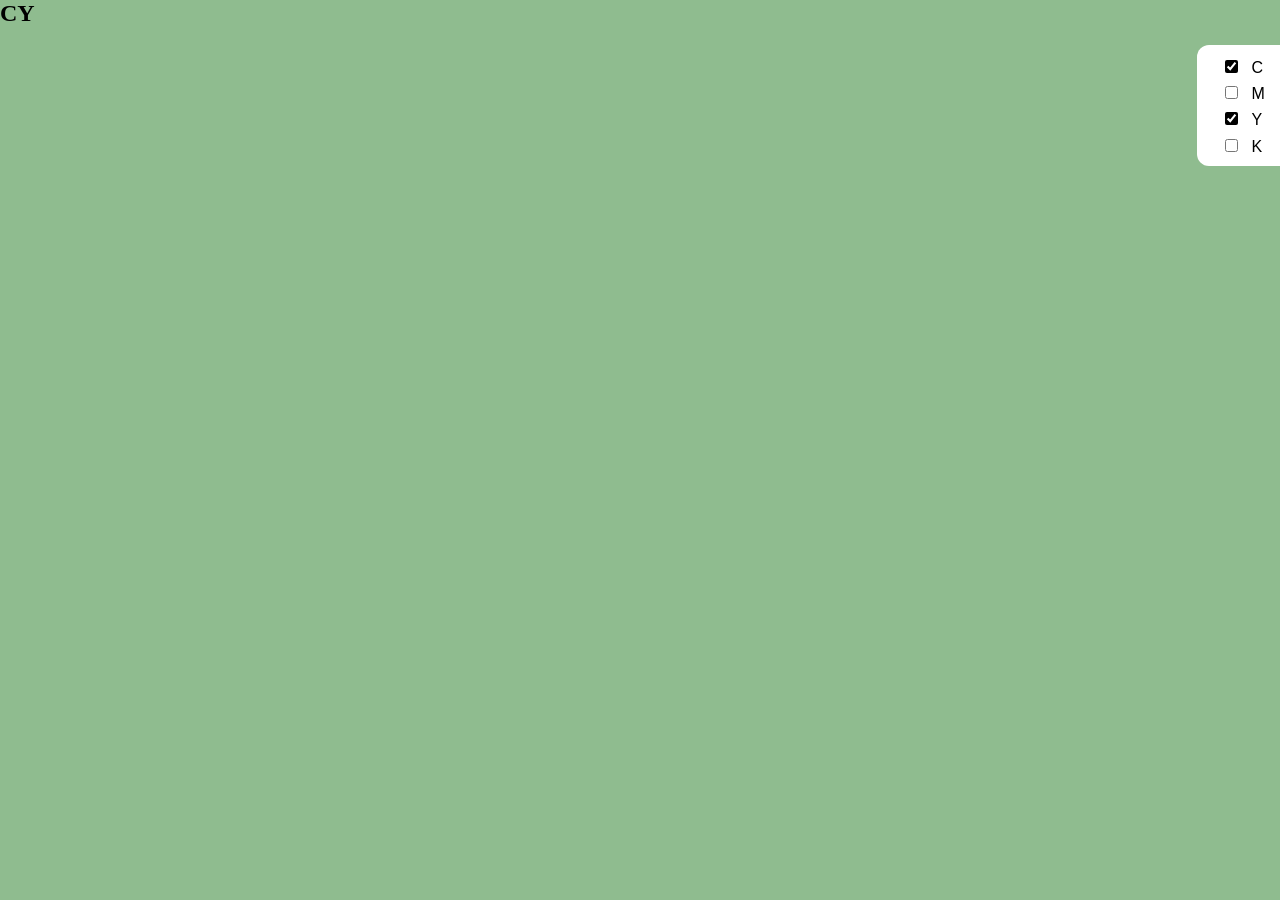
==== index.html @ a372facb "updatie" ====
<!DOCTYPE html>
<html lang="en">
	
<head>
	<meta charset="UTF-8">
	<meta name="author" content="MilaMassaro">
	<meta name="viewport" content="width=device-width, initial-scale=1">
	
  <link rel="icon" type="image/svg+xml" href="">
	
	<link href="./styles/style.css" rel="stylesheet">
  <script defer src="./scripts/script.js"></script>

  <title>Meesterschap Blog</title>
</head>

<body>

<main>
    <form>
        <div>
          <label><input type="checkbox" value="weeklynerds" name="section-c" checked>C</label>
        </div>
        
        <div>
          <label><input type="checkbox" value="work" name="section-m">M</label>
        </div>

        <div>
          <label><input type="checkbox" value="goals" name="section-y" checked>Y</label>
        </div>
        
        <div>
          <label><input type="checkbox" value="reflection" name="section-k">K</label>
        </div>
    </form>

    <!-- INTRO -->
    <section class="section-intro">
        <h1>Meesterschapsblog</h1>
        <p>Een gelaagd leerproces</p>
    </section>


    <!-- ONE SELECTED -->
    <section class="section-weeklynerds-c">
        <h2>Weekly Nerds</h2>
    </section>

    <section class="section-ownwork-m">
        <h2>Own Work</h2>
    </section>

    <section class="section-learninggoals-y">
        <h2>Learning Goals</h2>
    </section>

    <section class="section-reflection-k">
        <h2>Reflection</h2>
    </section>
    

    <!-- MORE SECTIONS TOGETHER -->
    <section class="section-cm">
        <h2>CM</h2>
    </section>

    <section class="section-cy">
        <h2>CY</h2>
    </section>

    <section class="section-ck">
        <h2>CK</h2>
    </section>

    <section class="section-my">
        <h2>MY</h2>
    </section>

    <section class="section-mk">
        <h2>MK</h2>
    </section>

    <section class="section-yk">
        <h2>YK</h2>
    </section>
</main>

</body>
---- styles/style.css ----
:root {
    --color-background: white;
    --color-text-one: black;
}

body {
    margin: 0;
}

h2 {
    margin: 0;
}


form {
    font-family: Arial, Helvetica, sans-serif;
    position: fixed;
    z-index: 2;
    background-color: var(--color-background);
    color: var(--color-text-one);
    padding: .5em .2em;
    right: 0;
    top: 5%;
    display: flex;
    flex-direction: column;

    border-radius: .75em 0 0 .75em;

    & label {
        padding: .75em;
    }

    /* !! ChatGPT gevraagd hoe ik de kleur van de radiobutton aan kon passen */
    & input[type="checkbox"] {
        accent-color: var(--color-text-one);
        margin: .5em 1em;
    }
}


.is-disabled {
    opacity: 0.4;
    cursor: not-allowed;
}

.is-disabled input {
    pointer-events: none;
}





.section-weeklynerds-c,
.section-ownwork-m,
.section-learninggoals-y,
.section-reflection-k,
.section-cm,
.section-cy,
.section-ck,
.section-my,
.section-mk,
.section-yk {
    display: none;
}

/* MARK: CHECKBOXES VALUES
/* -------- SELECT SECTION --------  */
html:has([value="weeklynerds"]:checked) {
    --weeklynerds: true;
}

html:has([value="work"]:checked) {
    --work: true;
}

html:has([value="goals"]:checked) {
    --goals: true;
}

html:has([value="reflection"]:checked) {
    --reflection: true;
}

/* -------- SELECT 2 SECTIONS --------  */
/* CM */
html:has([value="weeklynerds"]:checked):has([value="work"]:checked) {
    --weeklynerds-work: true;
}

/* CY */
html:has([value="weeklynerds"]:checked):has([value="goals"]:checked) {
    --weeklynerds-goals: true;
}

/* CK */
html:has([value="weeklynerds"]:checked):has([value="reflection"]:checked) {
    --weeklynerds-reflection: true;
}

/* MY */
html:has([value="work"]:checked):has([value="goals"]:checked) {
    --work-goals: true;
}

/* MK */
html:has([value="work"]:checked):has([value="reflection"]:checked) {
    --work-reflection: true;
}

/* YK */
html:has([value="goals"]:checked):has([value="reflection"]:checked) {
    --goals-reflection: true;
}




/* MARK: CONTAINER QUERIES
/* -------- WEEKLY NERDS --------  */
@container style(--weeklynerds:true) {
    .section-intro {
        display: none;
    }

    .section-weeklynerds-c {
        display: block;

        height: 100svh;
        background-color: cornflowerblue;
    }
}

/* -------- OWN WORK --------  */
@container style(--work:true) {
    .section-intro {
        display: none;
    }

    .section-ownwork-m {
        display: block;

        height: 100svh;
        background-color: hotpink;
    }
}

/* -------- LEARNING GOALS --------  */
@container style(--goals:true) {
    .section-intro {
        display: none;
    }

    .section-learninggoals-y {
        display: block;

        height: 100svh;
        background-color: yellow;
    }
}

/* -------- REFLECTION --------  */
@container style(--reflection:true) {
    .section-intro {
        display: none;
    }

    .section-reflection-k {
        display: block;

        height: 100svh;
        background-color: gray;
    }
}

/* -------- CYAN AND MAGENTA --------  */
@container style(--weeklynerds-work:true) {
    .section-intro {
        display: none;
    }

    .section-cm {
        display: block;

        height: 100svh;
        background-color: violet;
    }

    .section-weeklynerds-c,
    .section-ownwork-m {
        display: none;
    }
}

/* -------- CYAN AND YELLOW --------  */
@container style(--weeklynerds-goals:true) {
    .section-intro {
        display: none;
    }

    .section-cy {
        display: block;

        height: 100svh;
        background-color: darkseagreen;
    }

    .section-weeklynerds-c,
    .section-learninggoals-y {
        display: none;
    }
}

/* -------- CYAN AND BLACK --------  */
@container style(--weeklynerds-reflection:true) {
    .section-intro {
        display: none;
    }

    .section-cy {
        display: block;

        height: 100svh;
        background-color: blue;
    }

    .section-weeklynerds-c,
    .section-reflection-k {
        display: none;
    }
}

/* -------- MAGENTA AND YELLOW --------  */
@container style(--work-goals:true) {
    .section-intro {
        display: none;
    }

    .section-cy {
        display: block;

        height: 100svh;
        background-color: orange;
    }

    .section-ownwork-m,
    .section-learninggoals-y {
        display: none;
    }
}

/* -------- MAGENTA AND BLACK --------  */
@container style(--work-reflection:true) {
    .section-intro {
        display: none;
    }

    .section-cy {
        display: block;

        height: 100svh;
        background-color: darkmagenta;
    }

    .section-ownwork-m,
    .section-reflection-k {
        display: none;
    }
}

/* -------- YELLOW AND BLACK --------  */
@container style(--goals-reflection:true) {
    .section-intro {
        display: none;
    }

    .section-cy {
        display: block;

        height: 100svh;
        background-color: gold;
    }

    .section-learninggoals-y,
    .section-reflection-k {
        display: none;
    }
}
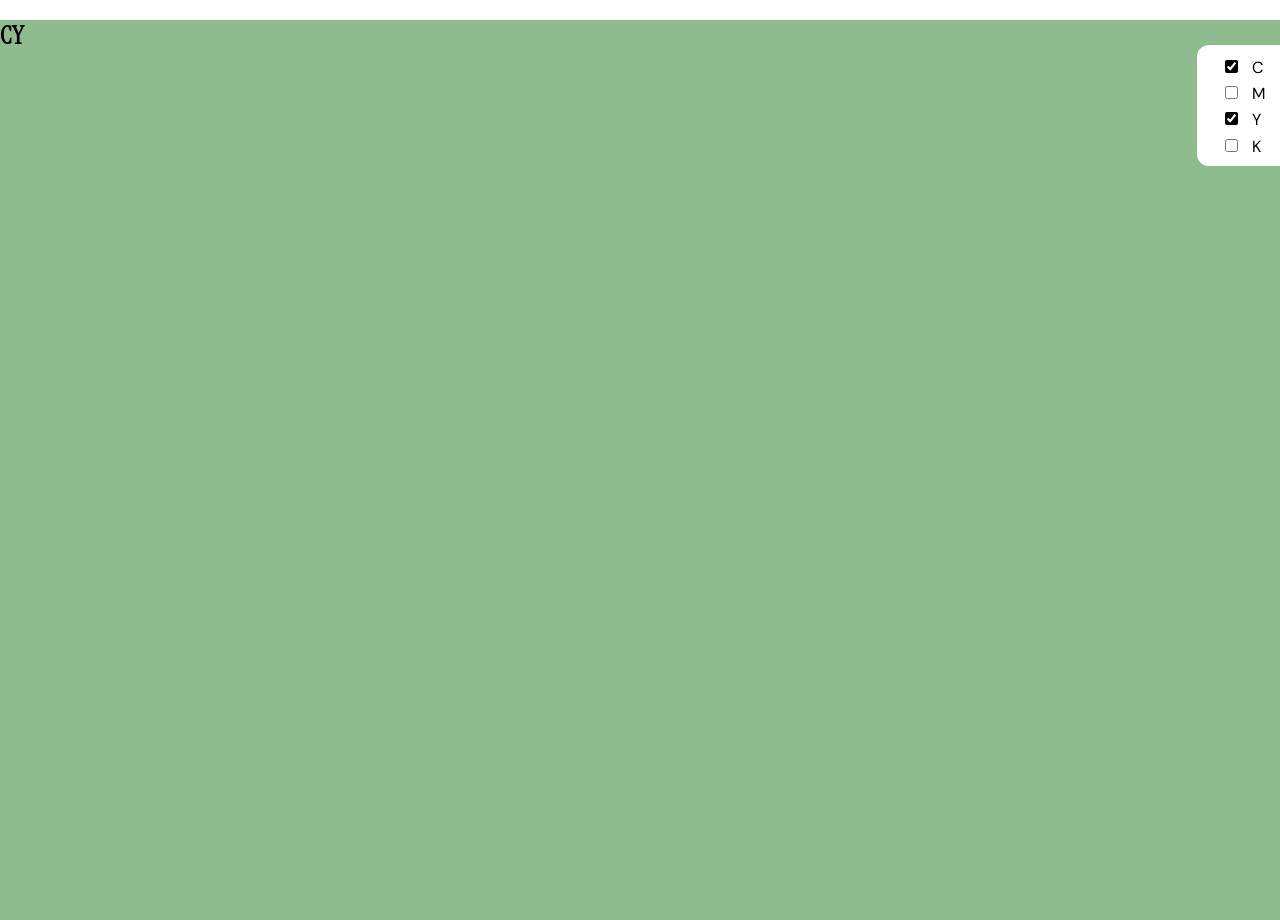
==== commit aea6ae8b: "update: weekly nerds en learning goals" ====
--- a/index.html
+++ b/index.html
@@ -1,89 +1,940 @@
 <!DOCTYPE html>
 <html lang="en">
-	
+
 <head>
-	<meta charset="UTF-8">
-	<meta name="author" content="MilaMassaro">
-	<meta name="viewport" content="width=device-width, initial-scale=1">
-	
-  <link rel="icon" type="image/svg+xml" href="">
-	
-	<link href="./styles/style.css" rel="stylesheet">
-  <script defer src="./scripts/script.js"></script>
-
-  <title>Meesterschap Blog</title>
+    <meta charset="UTF-8">
+    <meta name="author" content="MilaMassaro">
+    <meta name="viewport" content="width=device-width, initial-scale=1">
+
+    <link rel="icon" type="image/svg+xml" href="">
+
+    <link href="./styles/style.css" rel="stylesheet">
+    <link href="./styles/learninggoals.css" rel="stylesheet">
+    <link href="./styles/weeklynerds.css" rel="stylesheet">
+
+    <script defer src="./scripts/script.js"></script>
+    <script defer src="./scripts/learninggoals.js"></script>
+    <script defer src="./scripts/weeklynerds.js"></script>
+
+    <title>Meesterschap Blog</title>
 </head>
 
 <body>
 
-<main>
-    <form>
-        <div>
-          <label><input type="checkbox" value="weeklynerds" name="section-c" checked>C</label>
-        </div>
-        
-        <div>
-          <label><input type="checkbox" value="work" name="section-m">M</label>
-        </div>
-
-        <div>
-          <label><input type="checkbox" value="goals" name="section-y" checked>Y</label>
-        </div>
-        
-        <div>
-          <label><input type="checkbox" value="reflection" name="section-k">K</label>
-        </div>
-    </form>
-
-    <!-- INTRO -->
-    <section class="section-intro">
-        <h1>Meesterschapsblog</h1>
-        <p>Een gelaagd leerproces</p>
-    </section>
-
-
-    <!-- ONE SELECTED -->
-    <section class="section-weeklynerds-c">
-        <h2>Weekly Nerds</h2>
-    </section>
-
-    <section class="section-ownwork-m">
-        <h2>Own Work</h2>
-    </section>
-
-    <section class="section-learninggoals-y">
-        <h2>Learning Goals</h2>
-    </section>
-
-    <section class="section-reflection-k">
-        <h2>Reflection</h2>
-    </section>
-    
-
-    <!-- MORE SECTIONS TOGETHER -->
-    <section class="section-cm">
-        <h2>CM</h2>
-    </section>
-
-    <section class="section-cy">
-        <h2>CY</h2>
-    </section>
-
-    <section class="section-ck">
-        <h2>CK</h2>
-    </section>
-
-    <section class="section-my">
-        <h2>MY</h2>
-    </section>
-
-    <section class="section-mk">
-        <h2>MK</h2>
-    </section>
-
-    <section class="section-yk">
-        <h2>YK</h2>
-    </section>
-</main>
+    <main>
+        <!-- CHECKBOXE -> container styles -->
+        <form>
+            <div>
+                <label><input type="checkbox" value="weeklynerds" name="section-c" checked>C</label>
+            </div>
+
+            <div>
+                <label><input type="checkbox" value="work" name="section-m">M</label>
+            </div>
+
+            <div>
+                <label><input type="checkbox" value="goals" name="section-y" checked>Y</label>
+            </div>
+
+            <div>
+                <label><input type="checkbox" value="reflection" name="section-k">K</label>
+            </div>
+        </form>
+
+        <!-- INTRO -->
+        <!-- None selected -->
+        <section class="section-intro">
+            <h1>Meesterschapsblog</h1>
+            <p>Een gelaagd leerproces</p>
+        </section>
+
+
+        <!-- ONE SELECTED -->
+        <!-- Weekly nerds -->
+        <section class="section-weeklynerds-c">
+            <section class="speaker">
+                <div class="speaker-name">
+                    <div class="speaker-sticky">
+                        <h2>Kilian Valkhof</h2>
+                        <p>Frontend developer en interactie designer</p>
+                        <p>Stop using JS for that: moving features from JS to CSS and HTML</p>
+                    </div>
+                </div>
+
+                <div class="speaker-content">
+                    <p>
+                        Als je iets gaat bouwen moet je kijken hoe je het kan doen met de minst krachtige tool:
+                        <strong>HTML &gt; CSS &gt; JAVASCRIPT</strong>
+                    </p>
+
+                    <ul>
+                        <li>Javascript is imperatief: heel breekbaar. Je zegt precies wat de browser moet doen.</li>
+                        <li>HTML en CSS zijn declaratief: je geeft aan wat het eindresultaat moet zijn en de browser
+                            vult het in.</li>
+                        <li>Je moet dus meer moeite stoppen in Javascript en het kost de browser ook veel meer moeite.
+                        </li>
+                        <li>Maak het zo simpel mogelijk!</li>
+                    </ul>
+
+                    <p><strong>Afspraak:</strong> alles wat je maakt op het web moet blijven werken.</p>
+
+                    <p>Maar inmiddels zijn er veel toegankelijkere en betere manieren.</p>
+
+                    <div class="code-block">
+                        &lt;label&gt;
+                        &lt;input type="checkbox" /&gt; My awesome feature
+                        &lt;/label&gt;
+                    </div>
+
+                    <ul>
+                        <li>Ook als je op de tekst klikt doet de checkbox het</li>
+                        <li>input { appearance: none; }</li>
+                        <li>Je zorgt ervoor dat de browser het niet vormgeeft, maar dat je dit zelf kan doen.</li>
+                        <li>Wordt soort div qua rendering</li>
+                        <li>display: none; haalt het element weg. appearance: none; geeft aan
+                            dat hij niet ingevuld/vervangen wordt.</li>
+                        <li>Input achtergrond</li>
+                        <li>::before bolletje</li>
+                        <li>input::before { content: ' '; }</li>
+                        <li>Pseudo-element wordt alleen maar getoond als er tekstuele inhoud is.</li>
+                        <li>:checked { background-color: green; }</li>
+                        <li>:checked::before { transform: translateX(1rem); }</li>
+                    </ul>
+
+                    <h2>Focus styling</h2>
+
+                    <ul>
+                        <li>Aangeven met welk element je interactie hebt als je je toetsenbord gebruikt.</li>
+
+                        <li>input:focus { outline-color: transparent; }</li>
+
+                        <li>Maar je moet dan wel iets terugplaatsen!</li>
+
+                        <li>input:focus-visible { outline: 2px solid dodgerblue; }</li>
+                    </ul>
+
+                    <h2>Safari</h2>
+
+                    <ul>
+                        <li>&lt;input type="checkbox" switch&gt;</li>
+                        <li>Maar nog niet op alle browsers</li>
+                    </ul>
+
+                    <h2>In-page transitions</h2>
+
+                    <div class="code-block">
+                        html {
+                        scroll-behavior: smooth;
+                        }
+                    </div>
+
+                    <ul>
+                        <li>Browser neemt al het werk uit je handen</li>
+                        <li>Browser kan rekening houden met hoe krachtig het apparaat is</li>
+                    </ul>
+
+                    <div class="code-block">
+                        window.scrollTo({ behavior: "smooth" });
+                    </div>
+
+                    <div class="code-block">
+                        @media (prefers-reduced-motion: no-preference) {
+                        html {
+                        scroll-behavior: smooth;
+                        }
+                        }
+                    </div>
+
+                    <ul>
+                        <li>Scroll margins bij fixed headers</li>
+                    </ul>
+
+                    <div class="code-block">
+                        #my-target {
+                        scroll-margin-top: 100px;
+                        }
+
+                        #my-target:target {
+                        outline: 10px solid deeppink;
+                        transition: 1s ease-in-out outline;
+                        }
+                    </div>
+
+                    <h2>Accordions and modals</h2>
+
+                    <div class="code-block">
+                        &lt;details open&gt;
+                        &lt;summary&gt;Title&lt;/summary&gt;
+                        &lt;p&gt;Tekst&lt;/p&gt;
+                        &lt;/details&gt;
+                    </div>
+
+                    <ul>
+                        <li>open attribute wordt live beheerd door de browser</li>
+                    </ul>
+
+                    <div class="code-block">
+                        summary::marker {
+                        font-size: 1.5em;
+                        content: '🥰';
+                        }
+
+                        [open] summary::marker {
+                        content: '🌶️';
+                        }
+                    </div>
+
+                    <div class="code-block">
+                        summary:hover {
+                        cursor: pointer;
+                        background: deeppink;
+                        }
+                    </div>
+
+                    <div class="code-block">
+                        &lt;dialog&gt;
+                        &lt;form method="dialog"&gt;
+                        &lt;h1&gt;Title&lt;/h1&gt;
+                        &lt;button&gt;sluit&lt;/button&gt;
+                        &lt;/form&gt;
+                        &lt;/dialog&gt;
+                    </div>
+
+                    <ul>
+                        <li>dialog wordt getoond via JavaScript of showModal()</li>
+                        <li>Wordt op de top layer getoond</li>
+                    </ul>
+
+                    <div class="code-block">
+                        dialog {
+                        @starting-style {
+                        transform: scale(0.8);
+                        }
+                        }
+                    </div>
+
+                    <h2>Form controls</h2>
+
+                    <div class="code-block">
+                        input,
+                        textarea {
+                        field-sizing: content;
+                        }
+                    </div>
+
+                    <ul>
+                        <li>Field is precies even groot als de content</li>
+                    </ul>
+
+                    <div class="code-block">
+                        &lt;select&gt;
+                        &lt;option&gt;Option 1&lt;/option&gt;
+                        &lt;option&gt;Option 2&lt;/option&gt;
+                        &lt;option&gt;Option 3&lt;/option&gt;
+                        &lt;/select&gt;
+                    </div>
+
+                    <div class="code-block">
+                        select,
+                        ::picker(select) {
+                        appearance: base-select;
+                        }
+                    </div>
+
+                    <ul>
+                        <li>Customizable select (Chrome)</li>
+                        <li>Picker = dropdown element</li>
+                    </ul>
+
+                    <div class="code-block">
+                        &lt;select&gt;
+                        &lt;button&gt;
+                        You chose:
+                        &lt;selectedcontent&gt;Fire&lt;/selectedcontent&gt;
+                        &lt;/button&gt;
+                        &lt;/select&gt;
+                    </div>
+
+                    <div class="code-block">
+                        :open::picker(select) {
+                        /* styles */
+                        }
+
+                        select option {
+                        /* styles */
+                        }
+                    </div>
+            </section>
+
+            <section class="speaker">
+                <div class="speaker-name">
+                    <div class="speaker-sticky">
+                        <h2>Peter-Paul Koch</h2>
+                        <p>Web developer, browser researcher and conference organisator</p>
+                        <p>De geschiedenis van browsers</p>
+                    </div>
+                </div>
+
+                <div class="speaker-content">
+                    <p>
+                        JavaScript is officieel geen onderdeel van de browser.
+                    </p>
+
+                    <ul>
+                        <li>De meeste browsers gebruiken de JavaScript engine van Google.</li>
+                        <li>Dus een andere engine dan de browser zelf.</li>
+                        <li>Dit is om JavaScript als programmeertaal te verbeteren.</li>
+                    </ul>
+
+                    <h2>DOM en AOM</h2>
+
+                    <p>
+                        De DOM verandert mee met wat je aanpast met JavaScript.
+                    </p>
+
+                    <p>
+                        AOM is bedoeld voor assistive technologies zoals screenreaders.
+                    </p>
+
+                    <ul>
+                        <li>Zelfde als DOM plus extra informatie</li>
+                        <li>Bijvoorbeeld aria-labels</li>
+                    </ul>
+
+                    <h2>Parsers</h2>
+
+                    <p>
+                        Een parser is een stukje programma dat een string neemt en deze interpreteert.
+                    </p>
+
+                    <ul>
+                        <li>Voor HTML, CSS en JS</li>
+                        <li>CSS wordt verwerkt via een CSS parser en daarna doorgegeven aan de style engine</li>
+                    </ul>
+
+                    <h2>Layout veranderingen</h2>
+
+                    <p>
+                        Kijk uit met veranderingen van de layout!
+                    </p>
+
+                    <ul>
+                        <li>Media queries zijn oké</li>
+                        <li>Verder liefst zoveel mogelijk vermijden</li>
+                        <li>Browser kan het wel, maar het is zwaar</li>
+                    </ul>
+
+                    <h2>Rendering engine</h2>
+
+                    <p>
+                        De rendering engine is in feite alles behalve de JS engine en de interface.
+                    </p>
+
+                    <ul>
+                        <li>Interface = waar dingen zich bevinden in de browser</li>
+                        <li>JavaScript vraagt de DOM of iets bestaat en past het daarna aan</li>
+                        <li>Grootste rendering engine: Blink (Chromium)</li>
+                        <li>Wordt gebruikt door Chrome, Edge, Opera, Vivaldi</li>
+                        <li>Ze interpreteren HTML, CSS en DOM op dezelfde manier</li>
+                    </ul>
+
+                    <p>
+                        (JS) Core maakt JavaScript een programmeertaal.
+                    </p>
+
+                    <h2>Render blocking</h2>
+
+                    <p>
+                        Render blocking betekent dat de browser wacht met het verder verwerken van HTML totdat andere
+                        zaken klaar zijn.
+                    </p>
+
+                    <ul>
+                        <li>HTML wordt eerst geparsed en geïnterpreteerd</li>
+                        <li>Grote JavaScript pas later uitvoeren</li>
+                        <li>Async en defer:</li>
+                        <ul>
+                            <li>Async: voert JS uit wanneer het klaar is, volgorde niet gegarandeerd</li>
+                            <li>Defer: eerst HTML verwerken, daarna JS</li>
+                        </ul>
+                        <li>Defer scripts vaak onderaan de HTML zetten</li>
+                        <li>Gebruik: script defer src of script async src</li>
+                        <li>CSS eerst, daarna HTML, daarna JavaScript</li>
+                    </ul>
+
+                    <h2>Backward compatibility</h2>
+
+                    <p>
+                        Alles wat een browser ooit heeft ondersteund moet hij voor altijd blijven ondersteunen.
+                    </p>
+
+                    <ul>
+                        <li>form.elements wordt nog steeds ondersteund</li>
+                        <li>frameset is vervangen door iframe</li>
+                    </ul>
+
+                    <h2>Geschiedenis van browsers</h2>
+
+                    <ul>
+                        <li>Allereerste webbrowser: WWW Browser</li>
+                        <li>Netscape (1994): eerste echte browser → Firefox (2004)</li>
+                        <li>Internet Explorer (1995): eerste gratis browser</li>
+                        <li>IE 5 Mac (2000): eerste browser voor Apple</li>
+                        <li>Konqueror (2000) → Safari (2003)</li>
+                        <li>WebKit is de rendering engine van Safari en open source gebleven</li>
+                        <li>Safari iOS (2007): eerste iPhone browser met touch events</li>
+                        <li>Chrome (2008): begon met WebKit, later Blink engine</li>
+                    </ul>
+
+                    <h2>IP-adres</h2>
+
+                    <p>
+                        Een IP-adres zorgt ervoor dat de browser weet waar hij naartoe moet op het internet.
+                    </p>
+
+                </div>
+            </section>
+
+            <section class="speaker">
+                <div class="speaker-name">
+                    <div class="speaker-sticky">
+                        <h2>Nils Binder</h2>
+                        <p>Frontend developer en interactie designer</p>
+                        <p>Stop using JS for that: moving features from JS to CSS and HTML</p>
+                    </div>
+                </div>
+
+                <div class="speaker-content">
+                    <p>
+                        9elements is gericht op communication design, web development en product development.
+                    </p>
+
+                    <h2>Figma gebruiken voor websites</h2>
+
+                    <p>
+                        Figma wordt gebruikt voor het maken van websites.
+                    </p>
+
+                    <ul>
+                        <li>Wat je in Figma doet komt vaak precies overeen met wat je in CSS zou doen</li>
+                        <li>Het kan dus helpen bij het ontwerpen van websites</li>
+                        <li>Auto layout in Figma is vergelijkbaar met flexbox in CSS</li>
+                    </ul>
+
+                    <p>
+                        Figma is (en was) een tool die de manier waarop we websites ontwerpen heeft veranderd.
+                    </p>
+
+                    <ul>
+                        <li>Alles wat je in Figma kunt maken, kun je ook op het web bouwen</li>
+                        <li>Er was een gevoel dat alle websites er hetzelfde uitzagen</li>
+                    </ul>
+
+                    <h2>Design principe</h2>
+
+                    <p>
+                        Bij het ontwerpen moet je kijken naar verhoudingen in plaats van pixels.
+                    </p>
+
+                    <ul>
+                        <li>Focus op de ratio tussen elementen</li>
+                        <li>Niet alleen op exacte pixelwaardes</li>
+                    </ul>
+
+                    <p>
+                        Video gebruikt veel data, maar door gebruik te maken van afbeeldingen in stop-motion kun je nog
+                        steeds een bewegend element maken dat een beetje op video lijkt.
+                    </p>
+
+                    <div class="code-block">
+                        /* stop-motion animation (instead of using video) */
+
+                        div {
+                        animation: stop-motion 3s steps(31, end) infinite;
+                        }
+                    </div>
+
+                    <ul>
+                        <li>In essentie is het een lange strip die over het scherm beweegt</li>
+                        <li>Door <strong>steps(31, end)</strong> springt de animatie van frame naar frame</li>
+                        <li>Daardoor krijg je een “stotterend” effect zoals stop-motion</li>
+                    </ul>
+
+                    <p>
+                        Before subgrid: je kon alleen direction en layout toepassen op de grid zelf → niet op nested
+                        elementen.
+                    </p>
+
+                    <p>
+                        Met subgrid kun je de rows en columns van een parent grid hergebruiken in een child element.
+                    </p>
+
+                    <ul>
+                        <li>Je “erft” als het ware de grid van de parent</li>
+                        <li>Handig voor consistente layouts in complexe interfaces</li>
+                    </ul>
+
+                    <h2>Voorbeeld en uitleg</h2>
+
+                    <p>
+                        Een uitgebreid voorbeeld van subgrid in een echte toepassing:
+                        <a
+                            href="https://9elements.com/blog/building-a-multi-stage-timetable-with-modern-css-using-grid-subgrid-round-and-mod/">
+                            Building a multi-stage timetable with CSS Grid Subgrid
+                        </a>
+                    </p>
+
+                    <p>
+                        Dit komt van 9elements, een bureau dat veel experimenteert met moderne CSS en webtechnieken.
+                    </p>
+
+                    <p>
+                        Nog een voorbeeld van subgrid in praktijk:
+                        <a href="https://www.bonamic.de/it-services/">
+                            Bonamic IT Services
+                        </a>
+                    </p>
+
+                    <p>
+                        Dit project gebruikt subgrid om complexe layouts consistenter op te bouwen.
+                    </p>
+
+                    <p>
+                        Met de :first-line selector kun je alleen de eerste regel van een tekst stylen.
+                        In dit voorbeeld kun je bijvoorbeeld de woorden op de eerste lijn een outline geven,
+                        zelfs wanneer je het scherm resized en de tekst opnieuw wordt verdeeld over meerdere regels.
+                    </p>
+
+                    <ul>
+                        <li>De eerste regel verandert dynamisch mee met de breedte van het scherm</li>
+                        <li>Je werkt dus niet met vaste regels, maar met visuele layout</li>
+                    </ul>
+
+                    <h2>Voorbeeldsite</h2>
+
+                    <p>
+                        ernst-co.com gebruikt dit soort technieken in hun design.
+                    </p>
+
+                    <h2>View Transitions</h2>
+
+                    <p>
+                        View Transitions worden gebruikt om vloeiende animaties te maken tussen pagina’s.
+                        In plaats van een harde page reload, animeert de browser de overgang automatisch.
+                    </p>
+
+                    <ul>
+                        <li>Bijvoorbeeld bij het wisselen van taal (Engels ↔ andere taal)</li>
+                        <li>De browser regelt de animatie zelf</li>
+                    </ul>
+
+                    <p>
+                        bonabry.de gebruikt veel view transitions in hun website.
+                    </p>
+
+                    <h2>View Transitions op één pagina</h2>
+
+                    <p>
+                        Je kunt view transitions ook op dezelfde pagina gebruiken om tussen twee states te animeren.
+                        Hiervoor heb je wel een beetje JavaScript nodig.
+                    </p>
+
+                </div>
+            </section>
+
+            <section class="speaker">
+                <div class="speaker-name">
+                    <div class="speaker-sticky">
+                        <h2>NL Design Systems</h2>
+                        <p>uitleg</p>
+                        <p>tekst</p>
+                    </div>
+                </div>
+
+                <div class="speaker-content">
+                    <h2>Opbouw van formulier: voorwaarden</h2>
+
+                    <ul>
+                        <li>Introductietekst</li>
+                        <ul>
+                            <li>Zeg erbij wat de gebruiker nodig heeft (bijvoorbeeld BSN)</li>
+                        </ul>
+
+                        <li>Gebruiker kan voor inzending de ingevoerde waardes controleren, wijzigen of ongedaan maken
+                        </li>
+
+                        <li>
+                            Na “volgende” of “verzenden” verschijnt een samenvatting van alle fouten
+                        </li>
+                    </ul>
+
+                    <h2>Introductietekst</h2>
+
+                    <ul>
+                        <li>Duur voor het invullen kan genoemd worden</li>
+                        <li>Maar dit verschilt sterk per gebruiker, dus vaak niet handig</li>
+                    </ul>
+
+                    <h2>Automatisch invullen</h2>
+
+                    <ul>
+                        <li>Dingen die vaker ingevuld moeten worden automatisch invullen</li>
+                        <li>Minder typefouten en prettiger voor de gebruiker</li>
+                    </ul>
+
+                    <h2>Verplichte velden</h2>
+
+                    <ul>
+                        <li>Duidelijk aangeven welke velden niet verplicht zijn</li>
+                        <li>Bespaart onnodige energie</li>
+                    </ul>
+
+                    <h2>Foutafhandeling</h2>
+
+                    <ul>
+                        <li>Lijst met fouten tonen na submit</li>
+                        <li>Linken naar het veld zodat gebruiker direct kan corrigeren</li>
+                        <li>Bovenaan of bij het veld zelf tonen (of allebei)</li>
+                        <li>Button pas activeren wanneer fouten opgelost zijn</li>
+                    </ul>
+
+                    <h2>Controlepagina</h2>
+
+                    <ul>
+                        <li>“Controleer uw gegevens” direct bewerkbaar maken</li>
+                        <li>Knoppen: opslaan en later verder, of stoppen met formulier</li>
+                    </ul>
+
+                    <h2>Bevestiging</h2>
+
+                    <ul>
+                        <li>Bevestiging dat alles goed is gegaan</li>
+                        <li>Wat zijn de vervolgstappen?</li>
+                        <li>Wat kan de gebruiker verwachten?</li>
+                        <li>Eventueel PDF download van inzending</li>
+                    </ul>
+
+                    <h2>Inhoud van formulier</h2>
+
+                    <ul>
+                        <li>Geen jargon of onduidelijke afkortingen gebruiken</li>
+                    </ul>
+
+                    <h2>Fouten in formulieren</h2>
+
+                    <ul>
+                        <li>Email herhalen is vaak onnodig</li>
+                        <li>Laat gebruikers liever inloggen zodat data bekend is</li>
+                        <li>Geslacht vragen is vaak niet nodig</li>
+                    </ul>
+
+                    <h2>Toegankelijkheid & touch targets</h2>
+
+                    <ul>
+                        <li>Componenten minimaal 44px x 44px</li>
+                        <li>Gebruik min-width en min-height: 44px</li>
+                    </ul>
+
+                    <h2>Foutweergave</h2>
+
+                    <ul>
+                        <li>Niet alleen een rand om input</li>
+                        <li>Ook duidelijke visuele markering naast veld</li>
+                    </ul>
+
+                    <h2>Design van formulieren</h2>
+
+                    <ul>
+                        <li>Buttons consistent en links uitgelijnd</li>
+                        <li>Voortgang tonen boven formulier</li>
+                        <li>Duidelijke stap-indicator</li>
+                        <li>Verzendstap expliciet maken</li>
+                        <li>Alle buttons overzichtelijk onderaan</li>
+                        <li>Labels boven invoervelden</li>
+                        <li>Verplicht/niet verplicht altijd tekstueel aangeven</li>
+                    </ul>
+
+                    <h2>Form flow</h2>
+
+                    <ul>
+                        <li>Logische volgorde aanhouden</li>
+                        <li>Hulp aanbieden (chat, telefoon, email)</li>
+                        <li>Hulp plaatsen in intro, footer en controlepagina</li>
+                    </ul>
+
+                    <h2>Labels en beschrijvingen</h2>
+
+                    <ul>
+                        <li>Uitleg niet in label zetten</li>
+                        <li>Label kort en duidelijk houden</li>
+                        <li>Gebruik aria-describedby voor extra uitleg</li>
+                        <li>Meerdere id’s kunnen gekoppeld worden</li>
+                    </ul>
+
+                    <h2>Makkelijk invullen</h2>
+
+                    <ul>
+                        <li>Knippen en plakken toestaan</li>
+                        <li>Bekende gegevens vooraf invullen</li>
+                        <li>Autocomplete gebruiken</li>
+                        <li>Goede spacing en 44px touch targets</li>
+                    </ul>
+
+                    <h2>Beschrijvingen</h2>
+
+                    <ul>
+                        <li>Uitleg boven formulier of sectie plaatsen</li>
+                        <li>Structuur: label → uitleg → fout → input</li>
+                    </ul>
+
+                    <h2>HTML & CSS details</h2>
+
+                    <ul>
+                        <li>bdi translate="no" voorkomt vertaling van gebruikersinput</li>
+                        <li>Gebruik inline-size en block-size in plaats van width/height</li>
+                        <li>Gebruik inline-start voor logische layout</li>
+                    </ul>
+
+                    <h2>Validatie</h2>
+
+                    <ul>
+                        <li>Regels vooraf duidelijk maken</li>
+                        <li>Uitleg over verplichte velden bovenaan</li>
+                        <li>Geen onnodige min/max restricties</li>
+                        <li>Foutmeldingen moeten uitleg geven</li>
+                    </ul>
+
+                    <h2>Focus & toegankelijkheid</h2>
+
+                    <ul>
+                        <li>Focus altijd duidelijk zichtbaar bij tabben</li>
+                        <li>Niet continu foutmeldingen tonen</li>
+                        <li>Foutmelding tonen op juist moment</li>
+                    </ul>
+
+                    <h2>Screenreaders</h2>
+
+                    <ul>
+                        <li>Gebruiker moet weten waar hij gebleven is</li>
+                        <li>Bevestiging na submit duidelijk laten voorlezen</li>
+                        <li>Positieve statusberichten automatisch laten voorlezen</li>
+                    </ul>
+
+                    <h2>Structuur</h2>
+
+                    <ul>
+                        <li>Form begint pas bij echte invoer (bijv. naam)</li>
+                        <li>Context en uitleg buiten het form-element plaatsen</li>
+                    </ul>
+                </div>
+            </section>
+
+            <section class="speaker">
+                <div class="speaker-name">
+                    <div class="speaker-sticky">
+                        <h2>Johan Huijkman</h2>
+                        <p>uitlegg</p>
+                        <p>tekst</p>
+                    </div>
+                </div>
+
+                <div class="speaker-content">
+                    <h2>Wat moet je doen om een website toegankelijk te maken?</h2>
+
+                    <ol>
+                        <li>Perceivable</li>
+                        <li>Operable</li>
+                        <li>Understandable</li>
+                        <li>Robust</li>
+                    </ol>
+
+                    <p>
+                        → Web Content Accessibility Guidelines (WCAG)
+                    </p>
+
+                    <h2>Op- en aanmerkingen WCAG</h2>
+
+                    <ul>
+                        <li>
+                            Het is vooral gefocust op mensen met een visuele beperking, maar dit is maar een klein
+                            aandeel in mensen met beperkingen.
+                        </li>
+                        <li>
+                            De punten kunnen verschillend geïnterpreteerd worden.
+                        </li>
+                    </ul>
+
+                    <p>
+                        Als afbeeldingen decoratief zijn, dan kan de alt leeg blijven, omdat het niet belangrijk is voor
+                        de content.
+                    </p>
+
+                    <p>
+                        Soms zijn extra functies om het makkelijk te maken niet per se beter. Schermlezers hebben al
+                        veel functies ingebouwd.
+                    </p>
+
+                    <h2>Cookies</h2>
+
+                    <ul>
+                        <li>Staat gelijk bovenaan → kan je direct wegklikken</li>
+                        <li>Afhankelijk van de implementatie is het makkelijk of moeilijk om weg te klikken</li>
+                    </ul>
+
+                    <h2>Gebruikersonderzoek</h2>
+
+                    <h3>Martijn (slechtziend)</h3>
+
+                    <p><strong>Wat maakt het moeilijk?</strong></p>
+                    <ul>
+                        <li>Te lange teksten</li>
+                        <li>Knoppen zonder hover of focus states</li>
+                        <li>Cookie meldingen zonder scrollbaarheid</li>
+                        <li>Scrollen bij zoom → layout verspringt</li>
+                        <li>Sticky headers die in de weg zitten</li>
+                    </ul>
+
+                    <p><strong>Wat heeft hij nodig?</strong></p>
+                    <ul>
+                        <li>Korte en bondige tekst</li>
+                        <li>Duidelijke hover states</li>
+                        <li>Gerelateerde info dicht bij elkaar</li>
+                        <li>Schaalbaarheid en goed contrast</li>
+                        <li>Duidelijke focus indicators</li>
+                    </ul>
+
+                    <h3>Naduah (mobiliteit & prikkelgevoelig)</h3>
+
+                    <p><strong>Wat maakt het moeilijk?</strong></p>
+                    <ul>
+                        <li>Felle kleuren en drukke layouts</li>
+                        <li>Te veel informatie tegelijk</li>
+                        <li>Onduidelijke navigatie</li>
+                    </ul>
+
+                    <p><strong>Wat heeft zij nodig?</strong></p>
+                    <ul>
+                        <li>Rustige layouts</li>
+                        <li>Weinig of geen animaties</li>
+                        <li>Mogelijkheid om later terug te komen</li>
+                        <li>Dark mode</li>
+                    </ul>
+
+                    <h3>Guido (autisme)</h3>
+
+                    <p><strong>Wat maakt het moeilijk?</strong></p>
+                    <ul>
+                        <li>Visuele en audio prikkels</li>
+                        <li>Te veel informatie tegelijk</li>
+                        <li>Onduidelijke instructies</li>
+                    </ul>
+
+                    <p><strong>Wat heeft hij nodig?</strong></p>
+                    <ul>
+                        <li>Rustige en voorspelbare layouts</li>
+                        <li>Duidelijke instructies</li>
+                        <li>Structuur en overzicht</li>
+                    </ul>
+
+                    <h2>Wanneer haken mensen af?</h2>
+
+                    <ul>
+                        <li>Martijn: visuele projecten met kleine sliders en onduidelijke schaalbaarheid</li>
+                        <li>Naduah: geen mogelijkheid om rustig terug te komen of taken op te delen</li>
+                        <li>Guido: te veel visuele effecten en onverwachte bewegingen</li>
+                    </ul>
+
+                    <p>
+                        Er is een conflict tussen het doel van de website en het belang van de gebruiker.
+                        Bijvoorbeeld advertenties kunnen overprikkelend zijn, maar zijn wel belangrijk voor het
+                        businessmodel.
+                    </p>
+
+                    <h2>Wat ga ik bekijken bij mijn website (HCD)?</h2>
+
+                    <ul>
+                        <li>Website testen op 400% zoom</li>
+                        <li>Testen met screenreader</li>
+                    </ul>
+                </div>
+            </section>
+        </section>
+
+        <!-- Own work -->
+        <section class="section-ownwork-m">
+            <h2>Own Work</h2>
+        </section>
+
+        <!-- Learning goals -->
+        <section class="section-learninggoals-y">
+            <div class="goals-container">
+                <div class="goals-content">
+                    <div class="goals-y goals-one">
+                        <h2>Goal 1</h2>
+                        <p>Ik ga ontdekken of webdesign en development mijn toekomstige richting kan worden door te
+                            experimenteren met projecten en te kijken of het werk mij aanspreekt.</p>
+                    </div>
+
+                    <div class="goals-y goals-two">
+                        <h2>Goal 2</h2>
+                        <p>Ik kan een website ontwikkelen met een goede user experience door de behoeften van gebruikers
+                            te vertalen naar een duidelijke, toegankelijke en visueel aantrekkelijke website.</p>
+                    </div>
+
+                    <div class="goals-y goals-three">
+                        <h2>Goal 3</h2>
+                        <p>Ik ga leren hoe ik animaties kan maken en toepassen om websites visueel aantrekkelijker en
+                            unieker te maken met dynamische en interactieve elementen.</p>
+                    </div>
+                </div>
+
+                <div class="goals-balls">
+                    <div class="goals-ball"></div>
+                    <div class="goals-ball"></div>
+                    <div class="goals-ball"></div>
+                    <div class="goals-ball"></div>
+                    <div class="goals-ball"></div>
+                </div>
+
+            </div>
+        </section>
+
+        <!-- Reflection -->
+        <section class="section-reflection-k">
+            <h2>Reflection</h2>
+        </section>
+
+
+        <!-- MORE SECTIONS TOGETHER -->
+        <!-- Weekly nerds and own work -->
+        <section class="section-cm">
+            <h2>CM</h2>
+        </section>
+
+        <!-- Weekly nerds and learning goals -->
+        <section class="section-cy">
+            <h2>CY</h2>
+        </section>
+
+        <!-- Weekly nerds and reflection -->
+        <section class="section-ck">
+            <h2>CK</h2>
+        </section>
+
+        <!-- Own work and learning goals -->
+        <section class="section-my">
+            <h2>MY</h2>
+        </section>
+
+        <!-- Own work and reflection -->
+        <section class="section-mk">
+            <h2>MK</h2>
+        </section>
+
+        <!-- Learning goals and reflection -->
+        <section class="section-yk">
+            <h2>YK</h2>
+        </section>
+    </main>
 
 </body>
--- a/styles/style.css
+++ b/styles/style.css
@@ -1,3 +1,23 @@
+/* ---------------- */
+/* MARK: Typography
+/* ---------------- */
+@font-face {
+    font-family: 'Instrument Regular';
+    src: url(../fonts/InstrumentSerif-Regular.ttf);
+}
+
+@font-face {
+    font-family: 'Instrument Italic';
+    src: url(../fonts/InstrumentSerif-Italic.ttf);
+}
+
+@font-face {
+    font-family: 'DM Sans';
+    src: url(../fonts/DMSans-VariableFont_opsz\,wght.ttf);
+}
+
+
+
 :root {
     --color-background: white;
     --color-text-one: black;
@@ -5,17 +25,18 @@
 
 body {
     margin: 0;
+    overflow-x: clip;
+    font-family: 'DM Sans', Arial, Helvetica, sans-serif;
 }
 
 h2 {
-    margin: 0;
+    font-family: 'Instrument Regular', serif;
 }
 
 
 form {
-    font-family: Arial, Helvetica, sans-serif;
     position: fixed;
-    z-index: 2;
+    z-index: 100;
     background-color: var(--color-background);
     color: var(--color-text-one);
     padding: .5em .2em;
@@ -125,9 +146,6 @@
 
     .section-weeklynerds-c {
         display: block;
-
-        height: 100svh;
-        background-color: cornflowerblue;
     }
 }
 
@@ -153,10 +171,8 @@
 
     .section-learninggoals-y {
         display: block;
-
-        height: 100svh;
-        background-color: yellow;
-    }
+    }
+    
 }
 
 /* -------- REFLECTION --------  */
@@ -217,7 +233,7 @@
         display: none;
     }
 
-    .section-cy {
+    .section-ck {
         display: block;
 
         height: 100svh;
@@ -236,7 +252,7 @@
         display: none;
     }
 
-    .section-cy {
+    .section-my {
         display: block;
 
         height: 100svh;
@@ -255,7 +271,7 @@
         display: none;
     }
 
-    .section-cy {
+    .section-mk {
         display: block;
 
         height: 100svh;
@@ -274,7 +290,7 @@
         display: none;
     }
 
-    .section-cy {
+    .section-yk {
         display: block;
 
         height: 100svh;
--- a/styles/learninggoals.css
+++ b/styles/learninggoals.css
@@ -0,0 +1,72 @@
+/* -------- LEARNING GOALS --------  */
+@container style(--goals:true) {
+    .goals-container {
+        position: relative;
+    }
+
+    .goals-content {
+        position: relative;
+        z-index: 1;
+    }
+
+    .goals-balls {
+        position: absolute;
+        top: 0;
+        z-index: 2;
+        pointer-events: none;
+    }
+
+    .goals-ball {
+        position: absolute;
+        width: 500px;
+        aspect-ratio: 1;
+        border-radius: 50%;
+        mix-blend-mode: multiply;
+
+        transform: translate(calc(var(--x, 0) * 1px + var(--repel-x, 0) * 1px),
+                calc(var(--y, 0) * 1px + var(--repel-y, 0) * 1px));
+
+        /* transition: transform 0.08s linear; */
+
+
+        box-shadow:
+            inset 0 0 60px rgba(255, 255, 4, 1),
+            inset 0 0 100px rgba(255, 255, 4, 1),
+            inset 0 0 180px rgba(255, 255, 4, 0.8);
+
+        /*   filter: blur(1px); */
+
+        z-index: 10;
+    }
+
+    .goals-y {
+        padding: 2em 1.5em;
+        width: 100vw;
+        height: 30svh;
+
+        @media (width > 500px) {
+            display: flex;
+            gap: 3em;
+            align-items: center;
+        }
+
+        & h2 {
+            text-transform: uppercase;
+            font-size: clamp(4em, 12vw, 8em);
+            white-space: nowrap;
+            font-family: 'DM Sans', Arial, Helvetica, sans-serif;
+        }
+    }
+
+    .goals-one,
+    .goals-three {
+        background-color: #A7A8AD;
+        color: #292929;
+    }
+
+    .goals-two {
+        background-color: #292929;
+        color: #A7A8AD;
+        flex-direction: row-reverse;
+    }
+}
--- a/styles/weeklynerds.css
+++ b/styles/weeklynerds.css
@@ -0,0 +1,36 @@
+.speaker {
+  display: flex;
+}
+
+.speaker-name {
+  padding: 1em;
+  width: 40vw;
+  
+  position: relative;
+}
+
+.speaker-sticky {
+  position: sticky;
+  top: 0;
+  height: 100svh;
+
+  display: flex;
+  flex-direction: column;
+  justify-content: center;
+}
+
+.speaker-content {
+  padding: 3em 1em;
+  width: 60vw;
+  height: max-content;
+}
+
+
+.speaker:nth-child(odd) .speaker-content {
+  background: cornflowerblue;
+}
+
+.speaker:nth-child(even) .speaker-content {
+  background: rgb(31, 31, 96);
+  color: rgb(157, 182, 228);
+}
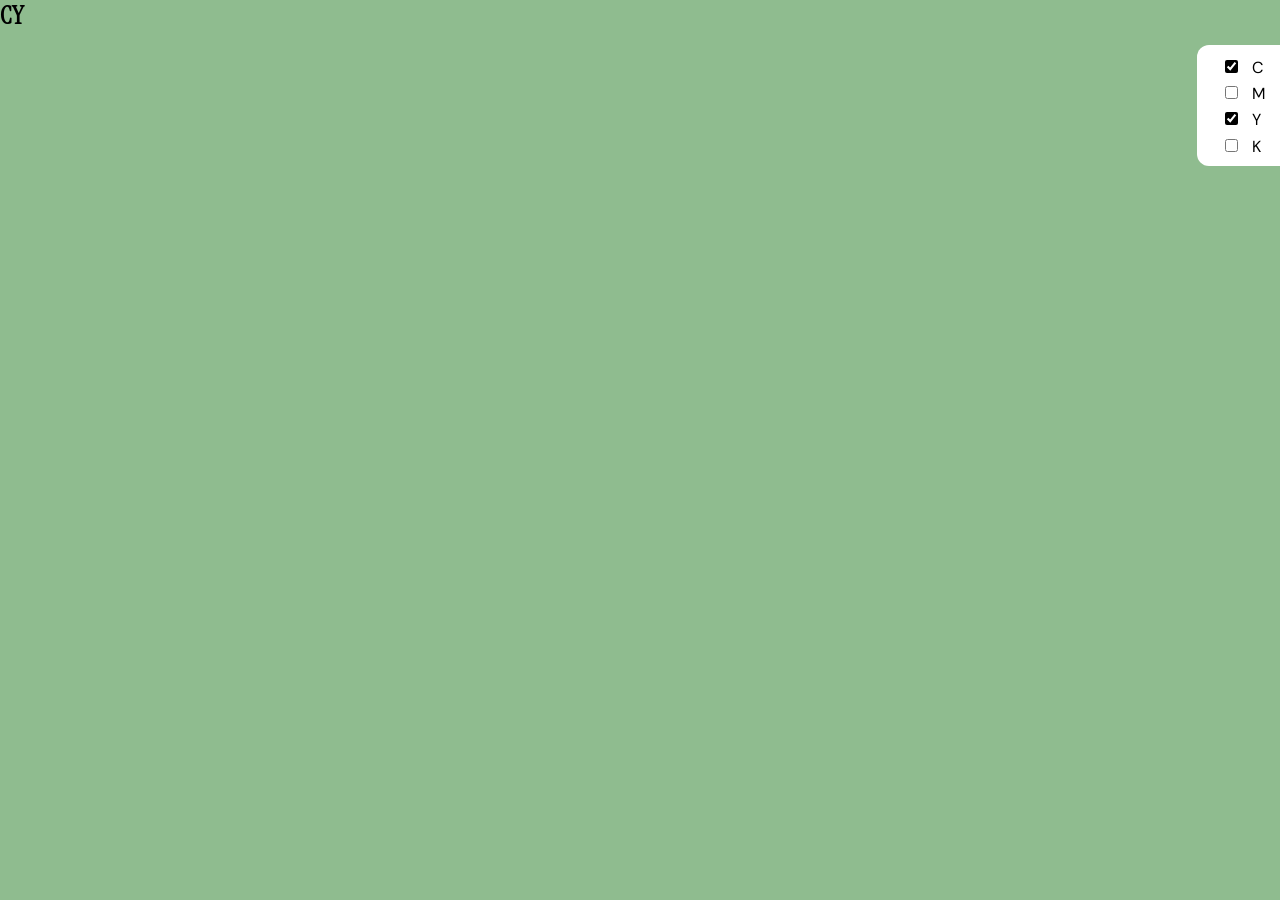
==== commit 9019d53f: "updatiesss" ====
--- a/index.html
+++ b/index.html
@@ -11,10 +11,12 @@
     <link href="./styles/style.css" rel="stylesheet">
     <link href="./styles/learninggoals.css" rel="stylesheet">
     <link href="./styles/weeklynerds.css" rel="stylesheet">
+    <link href="./styles/ownwork.css" rel="stylesheet">
 
     <script defer src="./scripts/script.js"></script>
     <script defer src="./scripts/learninggoals.js"></script>
     <script defer src="./scripts/weeklynerds.js"></script>
+    <script defer src="./scripts/ownwork.js"></script>
 
     <title>Meesterschap Blog</title>
 </head>
@@ -862,7 +864,190 @@
 
         <!-- Own work -->
         <section class="section-ownwork-m">
-            <h2>Own Work</h2>
+            <section class="work-container">
+                <ul>
+                    <li>
+                        <div>
+                            <div class="div-css">
+                                <h3 class="course-number">00</h3>
+                                <h3 class="course-title">
+                                    <span>Sprint</span>0
+                                </h3>
+
+                                <p>In this four-week course, I experimented with CSS techniques that are new to me using
+                                    only vanilla HTML en CSS. </p>
+
+                                <p>Experimenting with CSS</p>
+
+                                <p>16th of February 2026 - 20th of March 2026</p>
+
+                                <div class="iframe-container">
+                                    <iframe class="iframe-css" id="inlineFrameExample" title="Inline Frame Example"
+                                        style="border:none" src="https://misama17.github.io/MilaMassaro_MinorWDD/">
+                                    </iframe>
+                                </div>
+
+                            </div>
+                        </div>
+                        <div>Sprint 0</div>
+                    </li>
+                    <li>
+                        <div>
+                            <div class="div-css">
+                                <h3 class="course-number">01</h3>
+                                <h3 class="course-title">
+                                    <span>CSS</span>to the rescue
+                                </h3>
+
+                                <p>In this four-week course, I experimented with CSS techniques that are new to me using
+                                    only vanilla HTML en CSS. </p>
+
+                                <p>Experimenting with CSS</p>
+
+                                <p>16th of February 2026 - 20th of March 2026</p>
+
+                                <div class="iframe-container">
+                                    <iframe class="iframe-css" id="inlineFrameExample" title="Inline Frame Example"
+                                        style="border:none" src="https://misama17.github.io/WDD-CSS-MilaMassaro/">
+                                    </iframe>
+                                </div>
+
+                            </div>
+                        </div>
+                        <div>CSS to the rescue</div>
+                    </li>
+                    <li>
+                        <div>
+                            <div class="div-css">
+                                <h3 class="course-number">02</h3>
+                                <h3 class="course-title">
+                                    <span>Browser</span> technology
+                                </h3>
+
+                                <p>In this four-week course, I experimented with CSS techniques that are new to me using
+                                    only vanilla HTML en CSS. </p>
+
+                                <p>Experimenting with CSS</p>
+
+                                <p>16th of February 2026 - 20th of March 2026</p>
+
+                                <div class="iframe-container">
+                                    <iframe class="iframe-css" id="inlineFrameExample" title="Inline Frame Example"
+                                        style="border:none" src="https://misama17.github.io/WDD-Browser-Technology-MilaMassaro/">
+                                    </iframe>
+                                </div>
+
+                            </div>
+                        </div>
+                        <div>Browser Technology</div>
+                    </li>
+                    <li>
+                        <div>
+                            <div class="div-css">
+                                <h3 class="course-number">03</h3>
+                                <h3 class="course-title">
+                                    <span>Hackaton</span>
+                                </h3>
+
+                                <p>In this four-week course, I experimented with CSS techniques that are new to me using
+                                    only vanilla HTML en CSS. </p>
+
+                                <p>Experimenting with CSS</p>
+
+                                <p>16th of February 2026 - 20th of March 2026</p>
+
+                                <div class="iframe-container">
+                                    <iframe class="iframe-css" id="inlineFrameExample" title="Inline Frame Example"
+                                        style="border:none" src="https://ayabarni.github.io/hackatoon-SRON/">
+                                    </iframe>
+                                </div>
+
+                            </div>
+                        </div>
+                        <div>Hackaton</div>
+                    </li>
+                    <li>
+                        <div>
+                            <div class="div-css">
+                                <h3 class="course-number">04</h3>
+                                <h3 class="course-title">
+                                    <span>API</span>
+                                </h3>
+
+                                <p>In this four-week course, I experimented with CSS techniques that are new to me using
+                                    only vanilla HTML en CSS. </p>
+
+                                <p>Experimenting with CSS</p>
+
+                                <p>16th of February 2026 - 20th of March 2026</p>
+
+                                <div class="iframe-container">
+                                    <iframe class="iframe-css" id="inlineFrameExample" title="Inline Frame Example"
+                                        style="border:none" src="https://ask-the-cards.onrender.com/">
+                                    </iframe>
+                                </div>
+
+                            </div>
+                        </div>
+                        <div>API</div>
+                    </li>
+                    <li>
+                        <div>
+                            <div class="div-css">
+                                <h3 class="course-number">05</h3>
+                                <h3 class="course-title">
+                                    <span>Human centered design</span>
+                                </h3>
+
+                                <p>In this four-week course, I experimented with CSS techniques that are new to me using
+                                    only vanilla HTML en CSS. </p>
+
+                                <p>Experimenting with CSS</p>
+
+                                <p>16th of February 2026 - 20th of March 2026</p>
+
+                                <div class="iframe-container">
+                                    <iframe class="iframe-css" id="inlineFrameExample" title="Inline Frame Example"
+                                        style="border:none" src="https://misama17.github.io/WDD-HCD-MilaMassaro/">
+                                    </iframe>
+                                </div>
+
+                            </div>
+                        </div>
+                        <div>HCD</div>
+                    </li>
+                    <li>
+                        <div>
+                            <div class="div-css">
+                                <h3 class="course-number">06</h3>
+                                <h3 class="course-title">
+                                    <span>Meester</span>proef
+                                </h3>
+
+                                <p>In this four-week course, I experimented with CSS techniques that are new to me using
+                                    only vanilla HTML en CSS. </p>
+
+                                <p>Experimenting with CSS</p>
+
+                                <p>16th of February 2026 - 20th of March 2026</p>
+
+                                <div class="iframe-container">
+                                    <iframe class="iframe-css" id="inlineFrameExample" title="Inline Frame Example"
+                                        style="border:none" src="https://misama17.github.io/WDD-CSS-MilaMassaro/">
+                                    </iframe>
+                                </div>
+
+                            </div>
+                        </div>
+                        <div>Meesterproef</div>
+                    </li>
+                </ul>
+
+                <button aria-label="Previous list-item" class="work-previous">previous</button>
+                <button aria-label="Next list-item" class="work-next">next</button>
+
+                <a href="./ownwork.html" class="tijdelijke-link">Link om eigen werk even goed te zien</a>
+            </section>
         </section>
 
         <!-- Learning goals -->
@@ -877,13 +1062,15 @@
 
                     <div class="goals-y goals-two">
                         <h2>Goal 2</h2>
-                        <p>Ik kan een website ontwikkelen met een goede user experience door de behoeften van gebruikers
-                            te vertalen naar een duidelijke, toegankelijke en visueel aantrekkelijke website.</p>
+                        <p>Ik kan een website ontwikkelen met een goede user experience door de behoeften van
+                            gebruikers te vertalen naar een duidelijke, toegankelijke en visueel aantrekkelijke website.
+                        </p>
                     </div>
 
                     <div class="goals-y goals-three">
                         <h2>Goal 3</h2>
-                        <p>Ik ga leren hoe ik animaties kan maken en toepassen om websites visueel aantrekkelijker en
+                        <p>Ik ga leren hoe ik animaties kan maken en toepassen om websites visueel aantrekkelijker
+                            en
                             unieker te maken met dynamische en interactieve elementen.</p>
                     </div>
                 </div>
@@ -898,10 +1085,85 @@
 
             </div>
         </section>
+        </section>
 
         <!-- Reflection -->
         <section class="section-reflection-k">
-            <h2>Reflection</h2>
+            <h2>Reflectie: gesprek 1</h2>
+            <p>Ik had veel moeite met op gang komen en daarbij ook veel moeite met de uren die we maken. Ik heb buiten
+                studie ook een aardig druk leven... dus ik merk aan mezelf dat dagen van half 10 tot 5 elke dag me zwaar
+                valt. Na studie heb ik namelijk altijd of voetbal of werk, waardoor ik eigenlijk nooit rust krijg. Ook
+                vind ik het lastig om me te concentreren in het lokaal. Ik raak snel afgeleid en werk over het algemeen
+                prettiger thuis. Dus dit is iets waar ik eventjes aan moet wennen.
+
+                Wat betreft coderen heb ik veel aan Sanne gevraagd. Gelukkig was hij altijd aardig en wilde hij me graag
+                helpen. En alle uitleg vond ik te volgen. Moet alleen wel het stapje zetten naar zelf bedenken... Maar
+                daarvoor ben ik bij deze minor. Soms had ik wel het gevoel alsof ik achterliep t.o.v. de rest, maar ik
+                moet mezelf ook niet vergelijken. Van tevoren wist ik dat ik een stukje JavaScript in te halen had. Ik
+                voelde de druk en stress wel deze week.
+
+                Wat betreft coderen heb ik echt ontzettend veel geleerd deze week. Veel nieuwe dingen als API gebruiken,
+                maar ook weer opfrissen van oude kennis en me daar dan weer verder in verdiepen. Ik vind de uitleg van
+                docenten goed te volgen en ik merk dat me dit echt verder helpt. Veel aantekeningen maken, maar vooral
+                mee typen helpt merk ik. Zeker zodat ik dat op een later moment weer erbij kan pakken.
+
+                Komende week hoop ik me iets minder onzeker te voelen over mijn kennis en vooral uren te maken om de
+                talen te leren. Maar dat komt denk ik wel goed bij deze minor.</p>
+
+            <h2>Reflectie: gesprek 2</h2>
+            <p>Zoals eerder aangegeven had ik best wat startproblemen binnen deze minor. Ik vond het moeilijk om weer in
+                het coderen te komen en vroeg snel veel van mezelf. Vanuit mijn andere minor, Immersive Environments,
+                ben ik gewend om in de conceptfase groot en “outside the box” te denken. Daardoor bedacht ik eerst
+                complexe ideeën en pas daarna hoe ik ze technisch moest uitwerken. Dat zorgde voor veel stress, omdat ik
+                het wel in mijn hoofd had, maar niet wist hoe ik het moest bouwen.
+
+                In week 2 van CSS en BT besloot ik dingen meer van dag tot dag te bekijken en me minder te focussen op
+                het eindresultaat. Die mindset switch hielp enorm. Ik kreeg minder stress, zag coderen meer als een
+                proces en begon het ook echt leuk te vinden. Vooral bij API heb ik soms moeten aanpoten, maar
+                uiteindelijk kon ik projecten opleveren waar ik trots op ben. Dat gaf me veel meer zelfvertrouwen in
+                coderen.
+
+                Ik ben vooral trots op mijn werk voor CSS to the Rescue en de Hackaton. Bij CSS heb ik veel
+                geëxperimenteerd, waardoor ik nieuwe technieken ontdekte en uiteindelijk een interactieve website maakte
+                waarin gebruikers zelf konden experimenteren. Tijdens de Hackaton had ik opnieuw veel ideeën, maar dit
+                keer lukte het ook om ze echt uit te werken. Ik werkte vooral aan de spotlight-pagina, de vliegende
+                planeten en interactieve animaties met JavaScript.
+
+            <h2>Reflectie op mijn leerdoelen</h2>
+            Wat betreft mijn leerdoelen ben ik over één leerdoel nog niet helemaal uit en dat is of dit het
+            vakgebied is voor mij. Ja, ik vind inmiddels coderen leuk en ik zie het echt als een grote meerwaarde
+            dat ik dit kan, maar ik ben nog steeds een enorm visueel ingesteld persoon en ik mis dingen "maken" wel.
+            Ik mis visueel bezig zijn en werken met creatieve programma's. Ik mis tekenen en illustreren. Maar
+            tegelijkertijd vind ik het aan coderen heel leuk dat je bewegende dingen kunt maken en meer in
+            bewegingen kunt denken. Iets waar mijn interesse al van jongs af aan ligt is animatie en met coderen kan
+            je hiermee (op een manier) mee aan de slag, wat ik ontzettend interessant vind. Daarom is dit ook één
+            van mijn leerdoelen voor de minor: <em>Ik ga leren hoe ik animaties kan maken en toepassen om websites
+                visueel aantrekkelijker en unieker te maken met dynamische en interactieve elementen</em>. Ik heb me
+            voor
+            dit leerdoel verdiept in CSS en hoe je daarmee kunt animeren, maar voor API heb ik ook gekozen voor een
+            web animations API en voor de Hackaton heb ik me ook verdiept in bewegende onderdelen/animaties maar dan
+            met Javascript. Mijn derde leerdoel is een website maken met een goede user experience. Hier ben ik denk
+            ik iets minder specifiek/gericht mee bezig geweest dan de andere twee leerdoelen. Maar een voorbeeld
+            hiervoor is mijn website voor API. Voor API heb ik een tarot reading website gemaakt en ik vond het bij
+            deze website heel belangrijk dat 1. mensen er echt iets aan konden hebben en 2. dat de website je echt
+            meenam in het trekken van tarot kaarten. Daarom heb ik als homescherm een altaar gemaakt en voor het
+            trekken van de kaarten dat mensen zelf een kaart konden kiezen en slepen naar een dropzone. Op deze
+            manier hadden ze zelf echt invloed en zorgde dit naar mijn mening voor een betere user experience die er
+            ook visueel interessant uitziet.</p>
+
+            <h2>Leerdoelen voor de meesterproef</h2>
+            <ul>
+                <li>Ik wil leren hoe ik een onderhoudbare frontend kan ontwikkelen met semantische HTML, moderne CSS en
+                    gestructureerde JavaScript-code. Ik wil me hierbij focussen op het maken van een website, waar
+                    bijvoorbeeld makkelijk extra informatie aan toe te voegen is, zonder dat de hele structuur van de
+                    website vergaat.</li>
+                <li>Ik wil kijken hoe ik een creatieve website kan maken voor mobiele telefoons, door deze op een unieke
+                    manier in te zetten of door een uniek ontwerp met specifieke functies te maken die past bij het
+                    formaat van het device. Ik wil me hierbij focussen op de sterke en unieke punten van een mobiele
+                    telefoon.</li>
+                <li>Ik wil kijken een ik een immersive website maak met echt een "wow" gevoel. Een website die nét even
+                    wat verder gaat dan andere websites.</li>
+            </ul>
         </section>
 
 
--- a/styles/style.css
+++ b/styles/style.css
@@ -1,3 +1,10 @@
+*,
+*::after,
+*::before {
+    box-sizing: border-box;
+    margin: 0;
+}
+
 /* ---------------- */
 /* MARK: Typography
 /* ---------------- */
@@ -157,9 +164,6 @@
 
     .section-ownwork-m {
         display: block;
-
-        height: 100svh;
-        background-color: hotpink;
     }
 }
 
--- a/styles/learninggoals.css
+++ b/styles/learninggoals.css
@@ -21,7 +21,7 @@
         width: 500px;
         aspect-ratio: 1;
         border-radius: 50%;
-        mix-blend-mode: multiply;
+        mix-blend-mode: difference;
 
         transform: translate(calc(var(--x, 0) * 1px + var(--repel-x, 0) * 1px),
                 calc(var(--y, 0) * 1px + var(--repel-y, 0) * 1px));
--- a/styles/ownwork.css
+++ b/styles/ownwork.css
@@ -0,0 +1,239 @@
+/* -------- OWN WORK --------  */
+@container style(--work:true) {
+    .section-ownwork-m {
+        overflow-x: clip;
+
+        background-color: #1e1e1e;
+        color: #e94b5f;
+    }
+
+    .work-container {
+        margin: 0 2em;
+        row-gap: 0;
+
+        /* dynamic view height: houdt rekening met de balkjes op een iPhone   */
+        height: 100dvh;
+
+        display: grid;
+        place-items: center;
+
+        grid-template-rows: auto;
+
+        grid-template-areas:
+            "animatie animatie"
+            "button1  button2"
+        ;
+    }
+
+    .work-container ul {
+        --size: min(40vw, 15em);
+        --extra: 0;
+
+        padding: 0;
+        margin: 5em;
+        list-style-type: '';
+
+        display: grid;
+        grid-area: animatie;
+
+        perspective: 40em;
+
+        /* Zorgt ervoor dat de kaartjes/divs niet ineens ervoor komen te draaien. */
+        transform-style: preserve-3d;
+
+    }
+
+
+    .work-container ul li {
+        /*  Je plaatst alles in dezelfde grid, dus op elkaar.  */
+        grid-area: 1/1;
+        /*  Zowel op parent als op child grid (ul en li). Zo komt het achter elkaar te draaien.  */
+        display: grid;
+
+        transform:
+            rotateY(calc(1turn / sibling-count() * sibling-index() + 1turn / sibling-count() * var(--extra, 0))) translateZ(calc(var(--size) * 1.1));
+        transition: .5s;
+
+        transform-style: preserve-3d;
+
+    }
+
+
+    .work-container ul li>div {
+        grid-area: 1/1;
+        pointer-events: none;
+
+        width: var(--size);
+        aspect-ratio: 1/1.5;
+
+        /* 	background-image:linear-gradient(45deg, silver, whitesmoke); */
+        background-color: gainsboro;
+        border-radius: 5px;
+
+        /*  Hier zorg je ervoor dat aan de voorkant de voorkant te zien is en aan de achterkant de achterkant.  */
+        backface-visibility: hidden;
+
+        box-shadow: 0 6px 10px rgba(0, 0, 0, 0.5);
+
+        &:nth-of-type(2) {
+            rotate: y .5turn;
+            background-color: dimgray;
+        }
+    }
+
+
+
+
+
+    .work-previous,
+    .work-next {
+        appearance: none;
+        border-radius: 50%;
+        border: none;
+        background-color: transparent;
+        cursor: pointer;
+        color: white;
+
+        transition: 1s ease;
+
+        &:nth-of-type(1) {
+            grid-area: button1;
+        }
+
+        &:nth-of-type(2) {
+            grid-area: button2;
+        }
+
+        &>svg {
+            height: 4em;
+        }
+
+        &:hover {
+            transform: scale(1.2);
+        }
+    }
+
+
+
+
+
+
+    .div-css {
+        height: 100%;
+        width: 100%;
+        padding: .5em;
+        transform: translateZ(0);
+
+        /*  Chatgpt: hoe maak ik alle tekst in de div .div-css een grootte op basis van de grootte van de div?  */
+        container-type: inline-size;
+        gap: .25em;
+
+        background-color: rgb(250, 250, 250);
+        border-radius: 10px;
+
+        display: grid;
+        grid-template-columns: repeat(5, 1fr);
+        grid-template-rows: 15% repeat(3, 1fr) 5%;
+
+        & p:nth-of-type(1) {
+            grid-area: 1 / 2 / 2 / 5;
+            align-self: center;
+            text-transform: uppercase;
+            font-size: 3cqw;
+        }
+
+        & p:nth-of-type(2) {
+            grid-area: 4 / 1 / 5 / 4;
+            text-transform: uppercase;
+            font-size: 3cqw;
+            z-index: 10;
+        }
+
+        & p:nth-of-type(3) {
+            grid-area: 5 / 1 / 5 / 5;
+            text-transform: uppercase;
+            font-size: 3cqw;
+        }
+
+        & .course-number {
+            margin: 0;
+            font-size: 15cqw;
+            grid-area: 1 / 1 / 2 / 2;
+            align-self: center;
+            justify-self: start;
+        }
+
+        & .course-title {
+            font-size: 15cqw;
+            line-height: .85;
+            grid-area: 3 / 1 / 3 / 4;
+            margin: 0;
+            align-self: center;
+            text-transform: uppercase;
+            z-index: 10;
+            text-shadow: 0 6px 20px rgba(0, 0, 0, 0.18);
+
+            & span {
+                font-size: 20cqw;
+                display: block;
+            }
+        }
+
+        & .iframe-container {
+            grid-area: 2 / 2 / 5 / 6;
+            width: 100%;
+            height: 100%;
+            position: relative;
+            z-index: 2;
+            overflow: hidden;
+            transform: none !important;
+
+            & .iframe-css {
+                width: 100%;
+                height: 100%;
+                border-radius: 5px;
+                pointer-events: auto;
+                touch-action: auto;
+            }
+
+            &::after {
+                content: "";
+                position: absolute;
+                inset: 0;
+
+
+                border-radius: 5px;
+                background: rgba(255, 255, 255, 0.2);
+
+
+                pointer-events: none;
+            }
+        }
+    }
+}
+
+
+.h1 {
+    font-size: clamp(1.5em, 6vw, 4em);
+    margin: 1em 0 2em 0;
+    text-align: center;
+}
+
+.tijdelijke-link {
+    color: hotpink;
+}
+
+.ownwork-container {
+    display: flex;
+    flex-direction: column;
+    align-items: center;
+    gap: 2em;
+
+    width: 100vw;
+    height: 100svh;
+}
+
+.iframe-m {
+    width: 1440px;
+    height: 900px;
+}
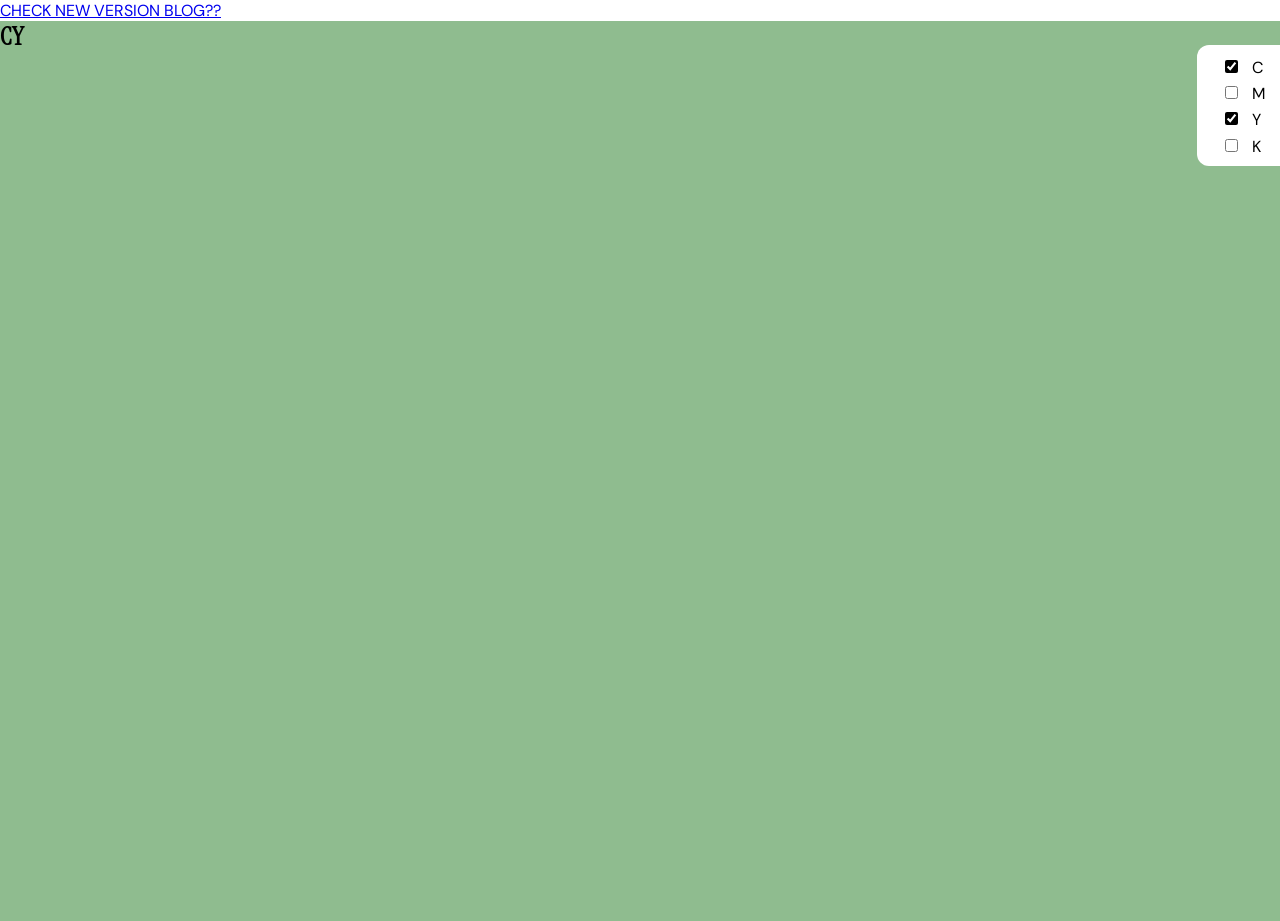
==== commit 130f5378: "updatie" ====
--- a/index.html
+++ b/index.html
@@ -24,7 +24,9 @@
 <body>
 
     <main>
-        <!-- CHECKBOXE -> container styles -->
+        <a href="./blog.html">CHECK NEW VERSION BLOG??</a>
+
+        <!-- CHECKBOXES -> container styles -->
         <form>
             <div>
                 <label><input type="checkbox" value="weeklynerds" name="section-c" checked>C</label>
@@ -933,7 +935,8 @@
 
                                 <div class="iframe-container">
                                     <iframe class="iframe-css" id="inlineFrameExample" title="Inline Frame Example"
-                                        style="border:none" src="https://misama17.github.io/WDD-Browser-Technology-MilaMassaro/">
+                                        style="border:none"
+                                        src="https://misama17.github.io/WDD-Browser-Technology-MilaMassaro/">
                                     </iframe>
                                 </div>
 
@@ -1072,6 +1075,27 @@
                         <p>Ik ga leren hoe ik animaties kan maken en toepassen om websites visueel aantrekkelijker
                             en
                             unieker te maken met dynamische en interactieve elementen.</p>
+                    </div>
+
+                    <div class="goals-y goals-four">
+                        <h2>Goal 4</h2>
+                        <p><strong>Meesterproef:</strong> Ik wil leren hoe ik een onderhoudbare frontend kan ontwikkelen
+                            met semantische HTML, moderne CSS en gestructureerde JavaScript-code. Ik wil me hierbij
+                            focussen op het maken van een website, waar bijvoorbeeld makkelijk extra informatie aan toe
+                            te voegen is, zonder dat de hele structuur van de website vergaat.</p>
+                    </div>
+
+                    <div class="goals-y goals-five">
+                        <h2>Goal 5</h2>
+                        <p><strong>Meesterproef:</strong> Ik wil kijken hoe ik een creatieve website kan maken voor
+                            mobiele telefoons, door deze op een unieke manier in te zetten of door een uniek ontwerp met
+                            specifieke functies te maken die past bij het formaat van het device.</p>
+                    </div>
+
+                    <div class="goals-y goals-six">
+                        <h2>Goal 6</h2>
+                        <p><strong>Meesterproef:</strong> Ik wil kijken een ik een immersive website maak met echt een
+                            "wow" gevoel. Een website die nét even wat verder gaat dan andere websites.</p>
                     </div>
                 </div>
 
--- a/styles/style.css
+++ b/styles/style.css
@@ -187,9 +187,15 @@
 
     .section-reflection-k {
         display: block;
-
-        height: 100svh;
+        color: white;
+        padding: 2em;
+
+        height: 200svh;
         background-color: gray;
+
+        & h2 {
+            margin: 2em 0 1em 0;
+        }
     }
 }
 
--- a/styles/learninggoals.css
+++ b/styles/learninggoals.css
@@ -59,12 +59,15 @@
     }
 
     .goals-one,
-    .goals-three {
+    .goals-three,
+    .goals-five {
         background-color: #A7A8AD;
         color: #292929;
     }
 
-    .goals-two {
+    .goals-two,
+    .goals-four,
+    .goals-six {
         background-color: #292929;
         color: #A7A8AD;
         flex-direction: row-reverse;
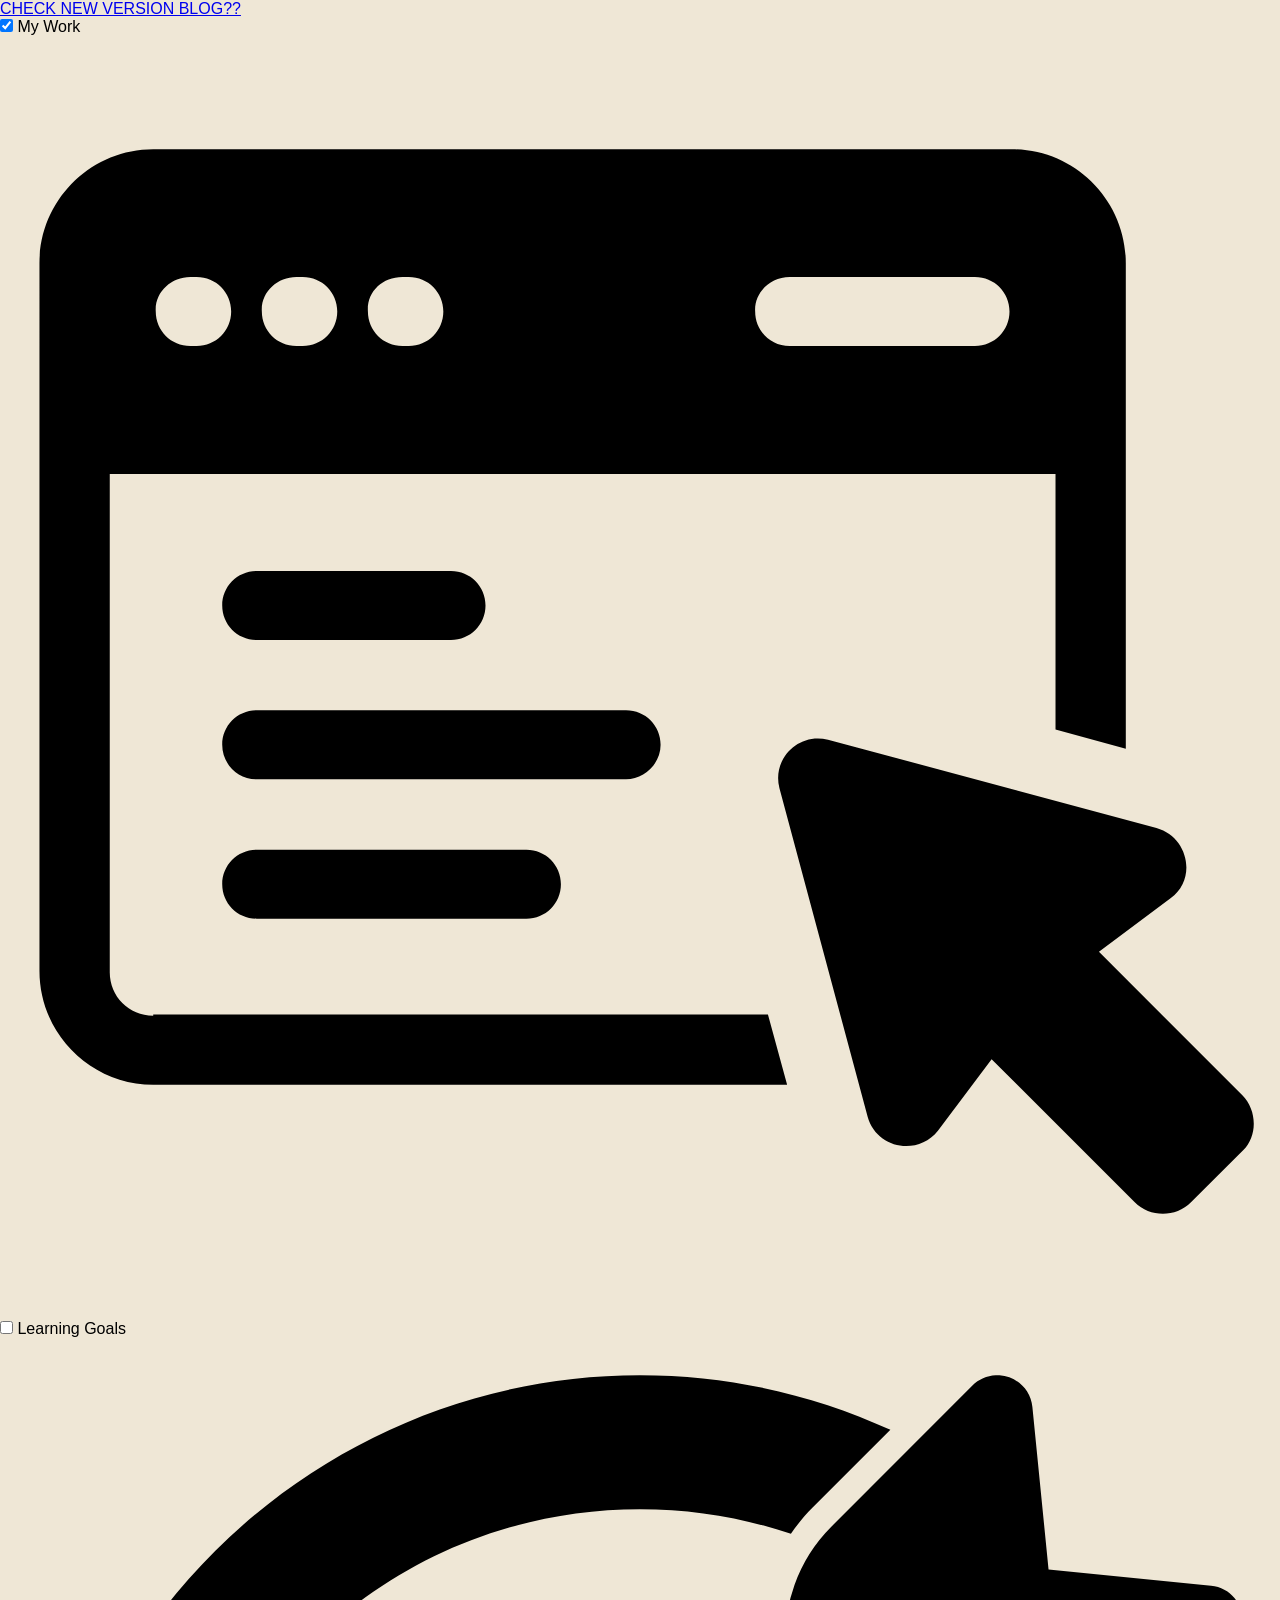
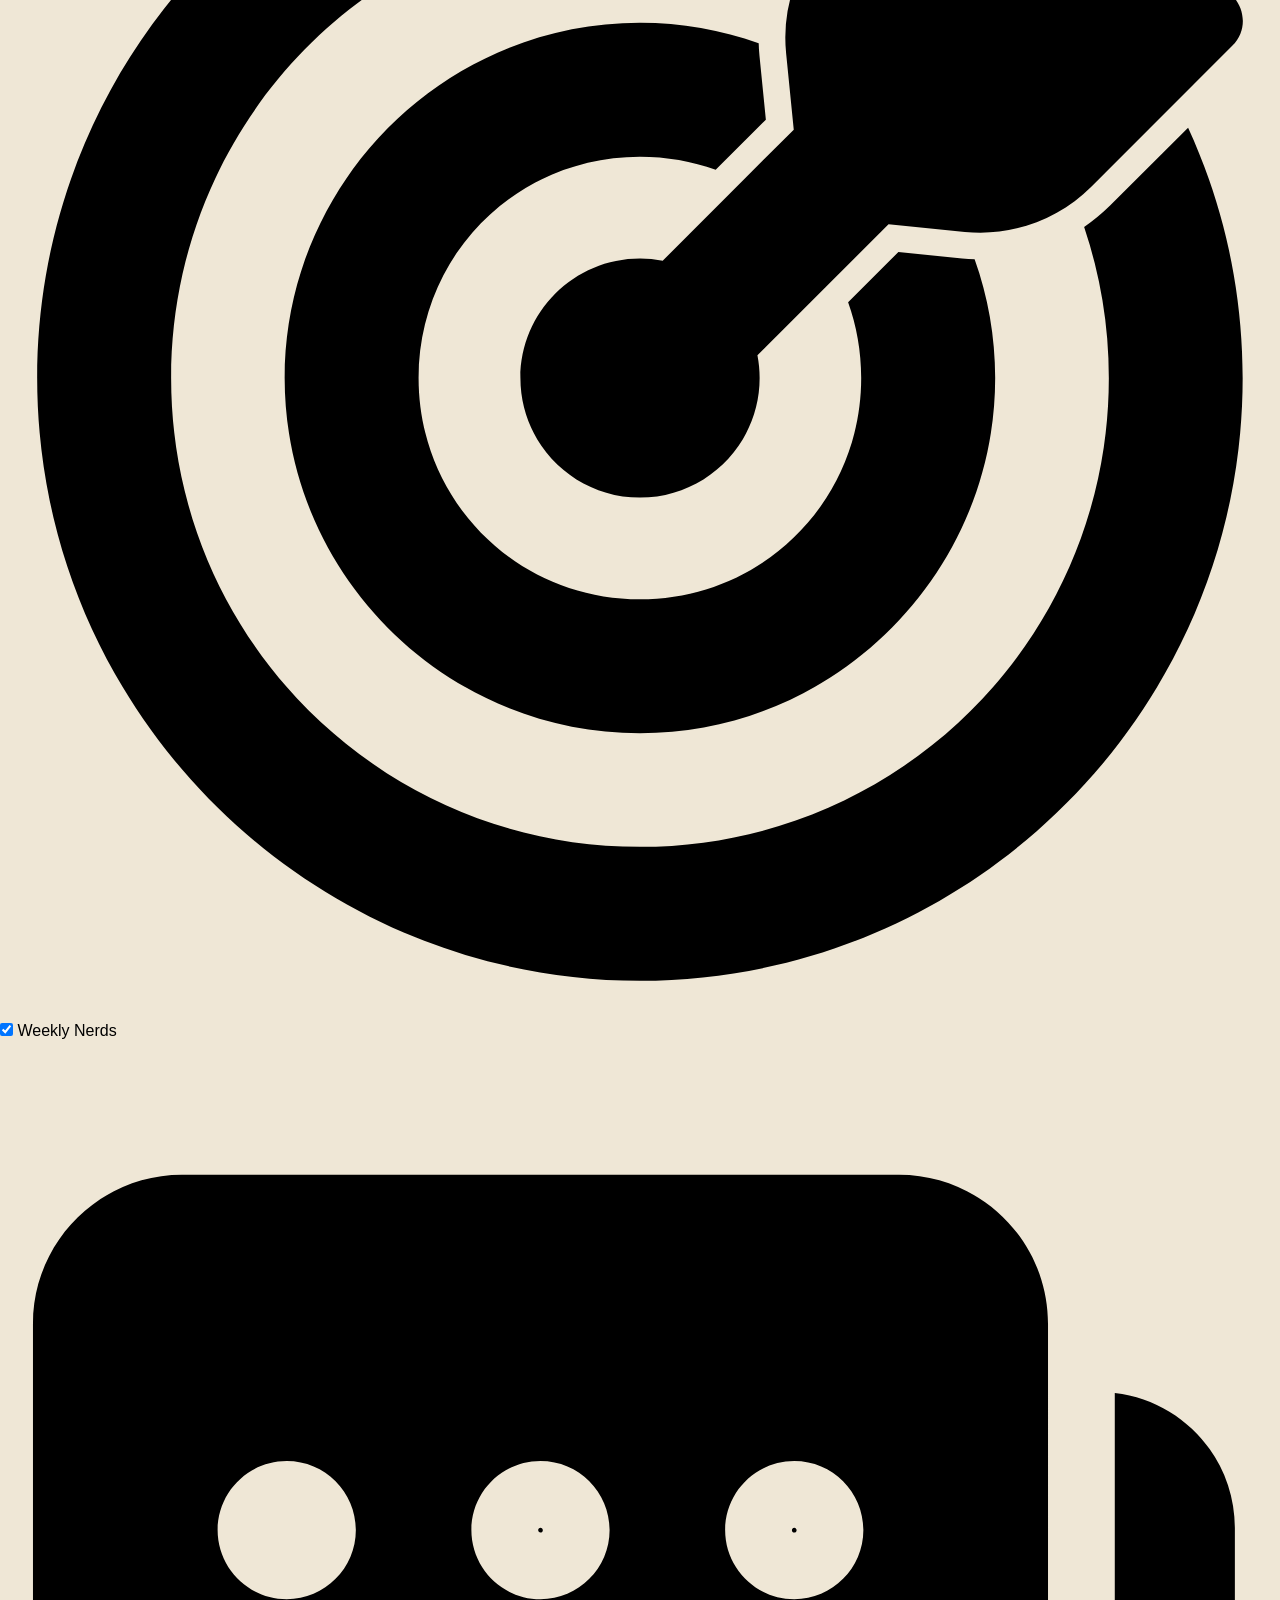
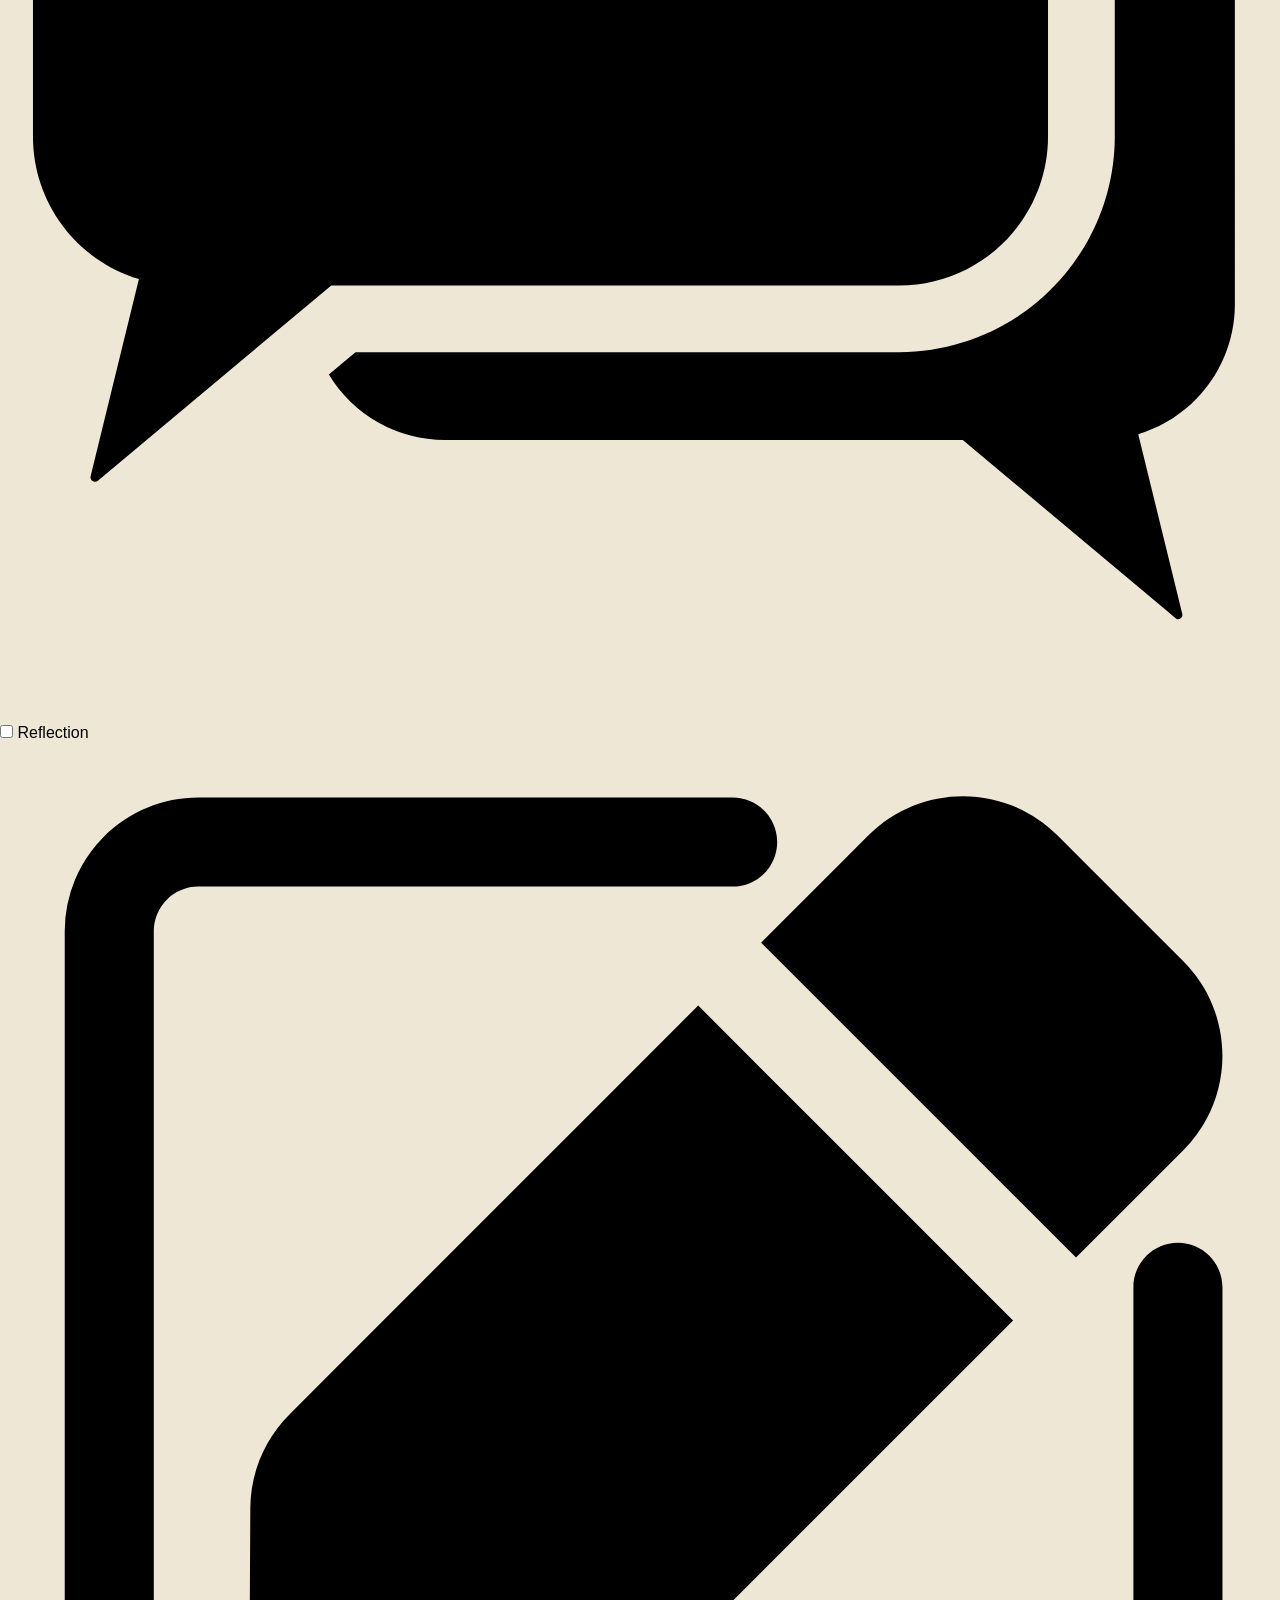
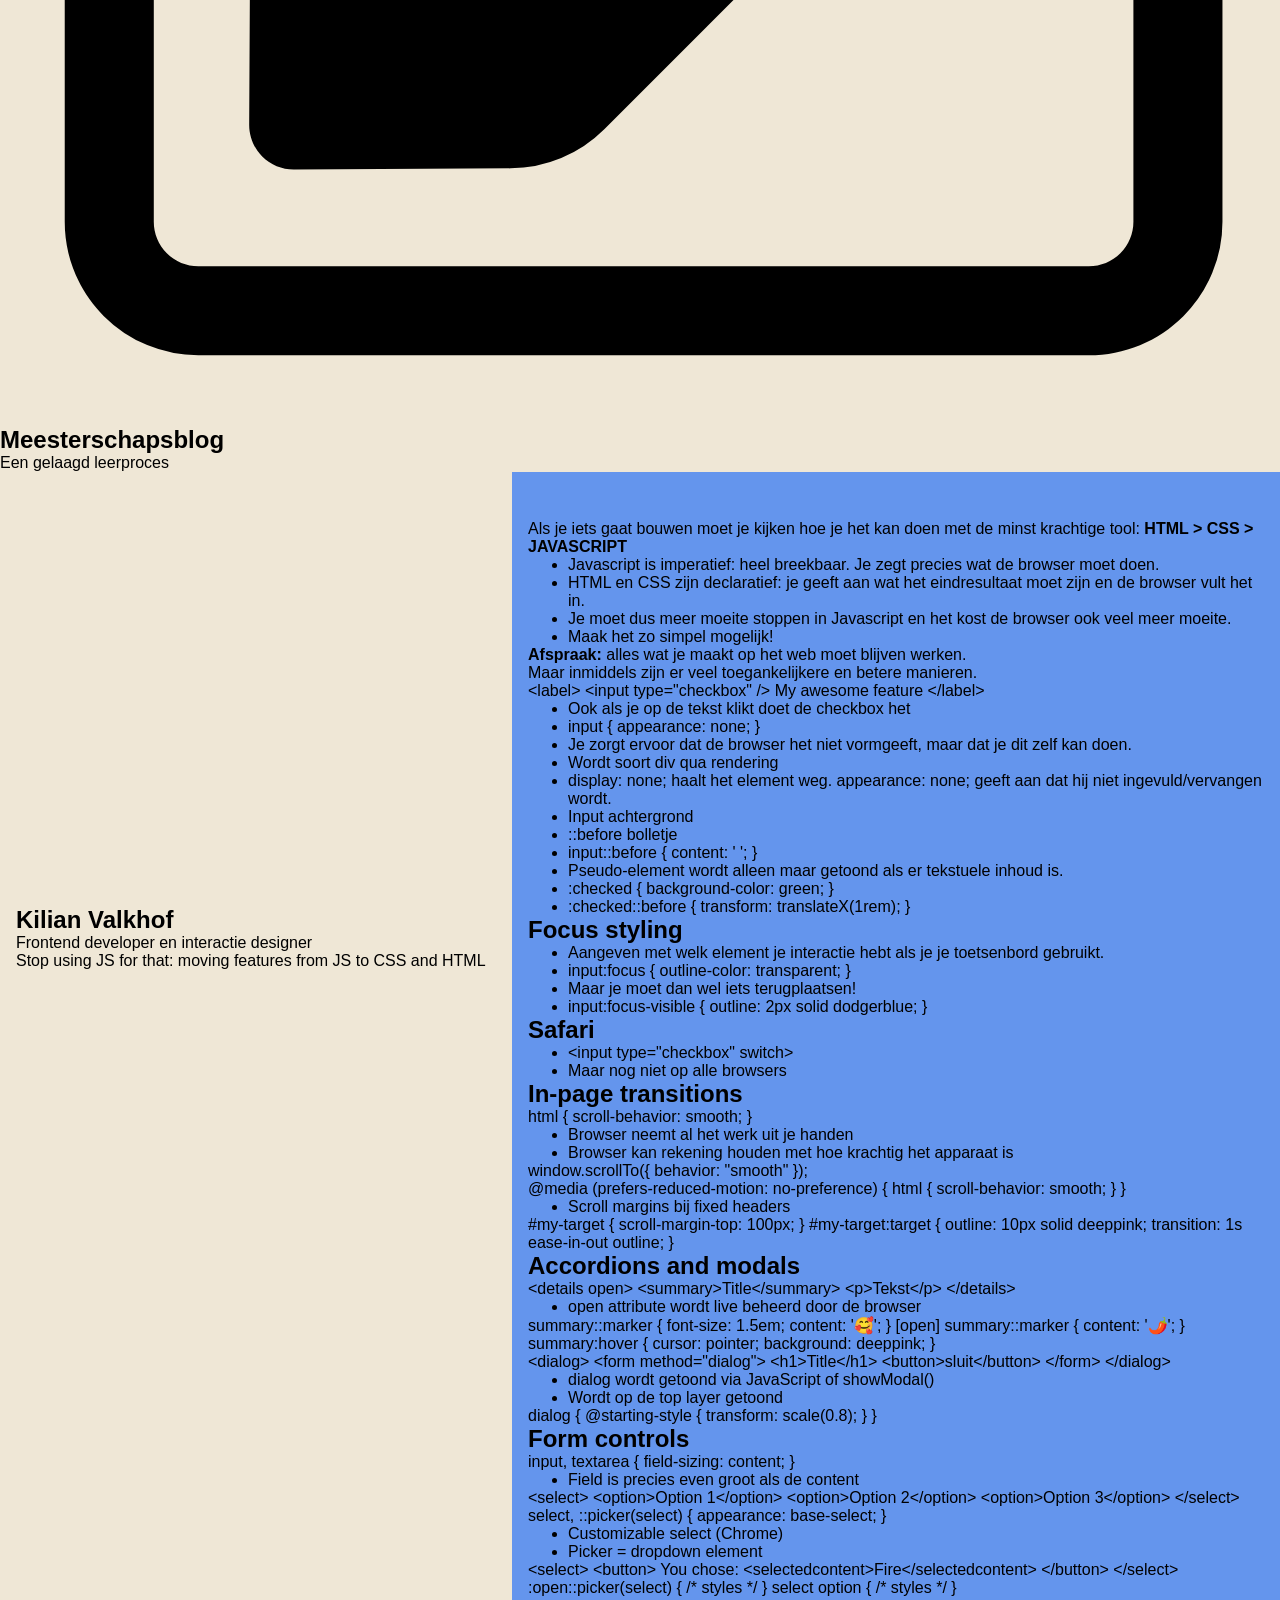
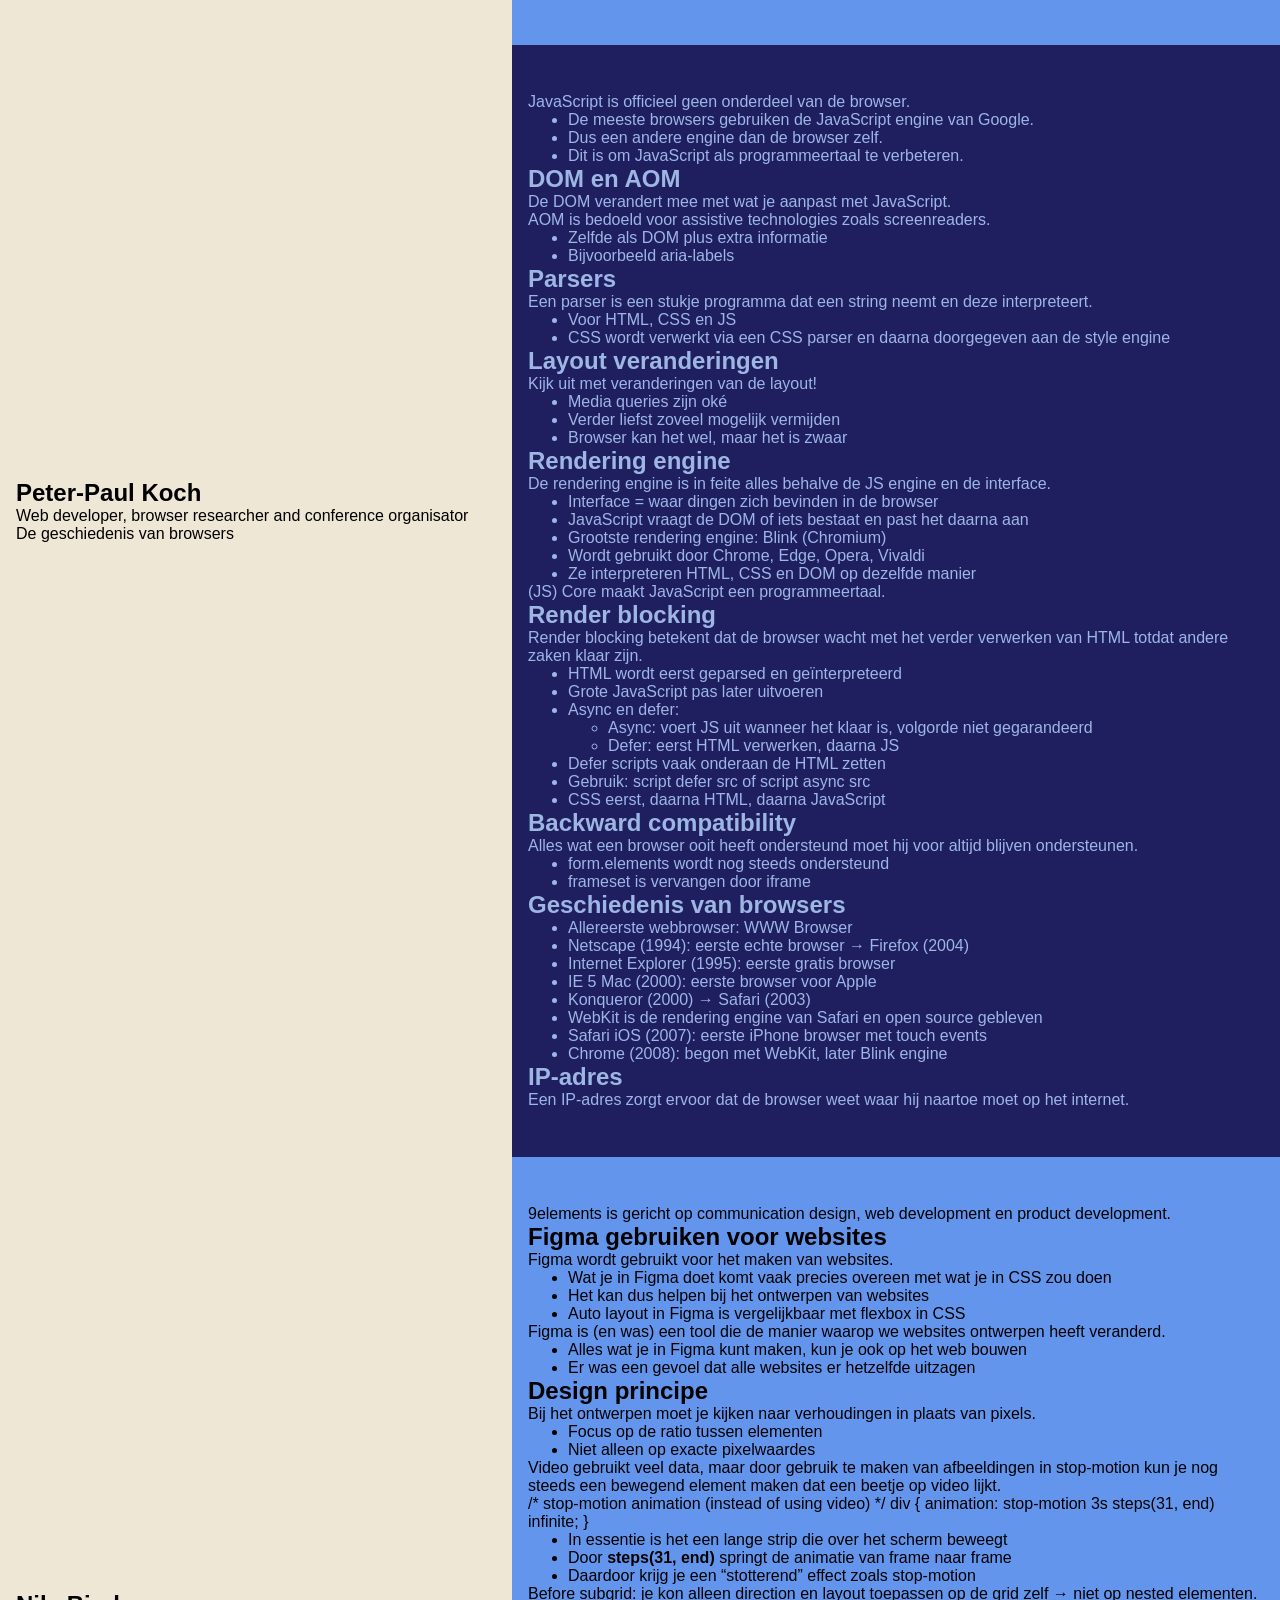
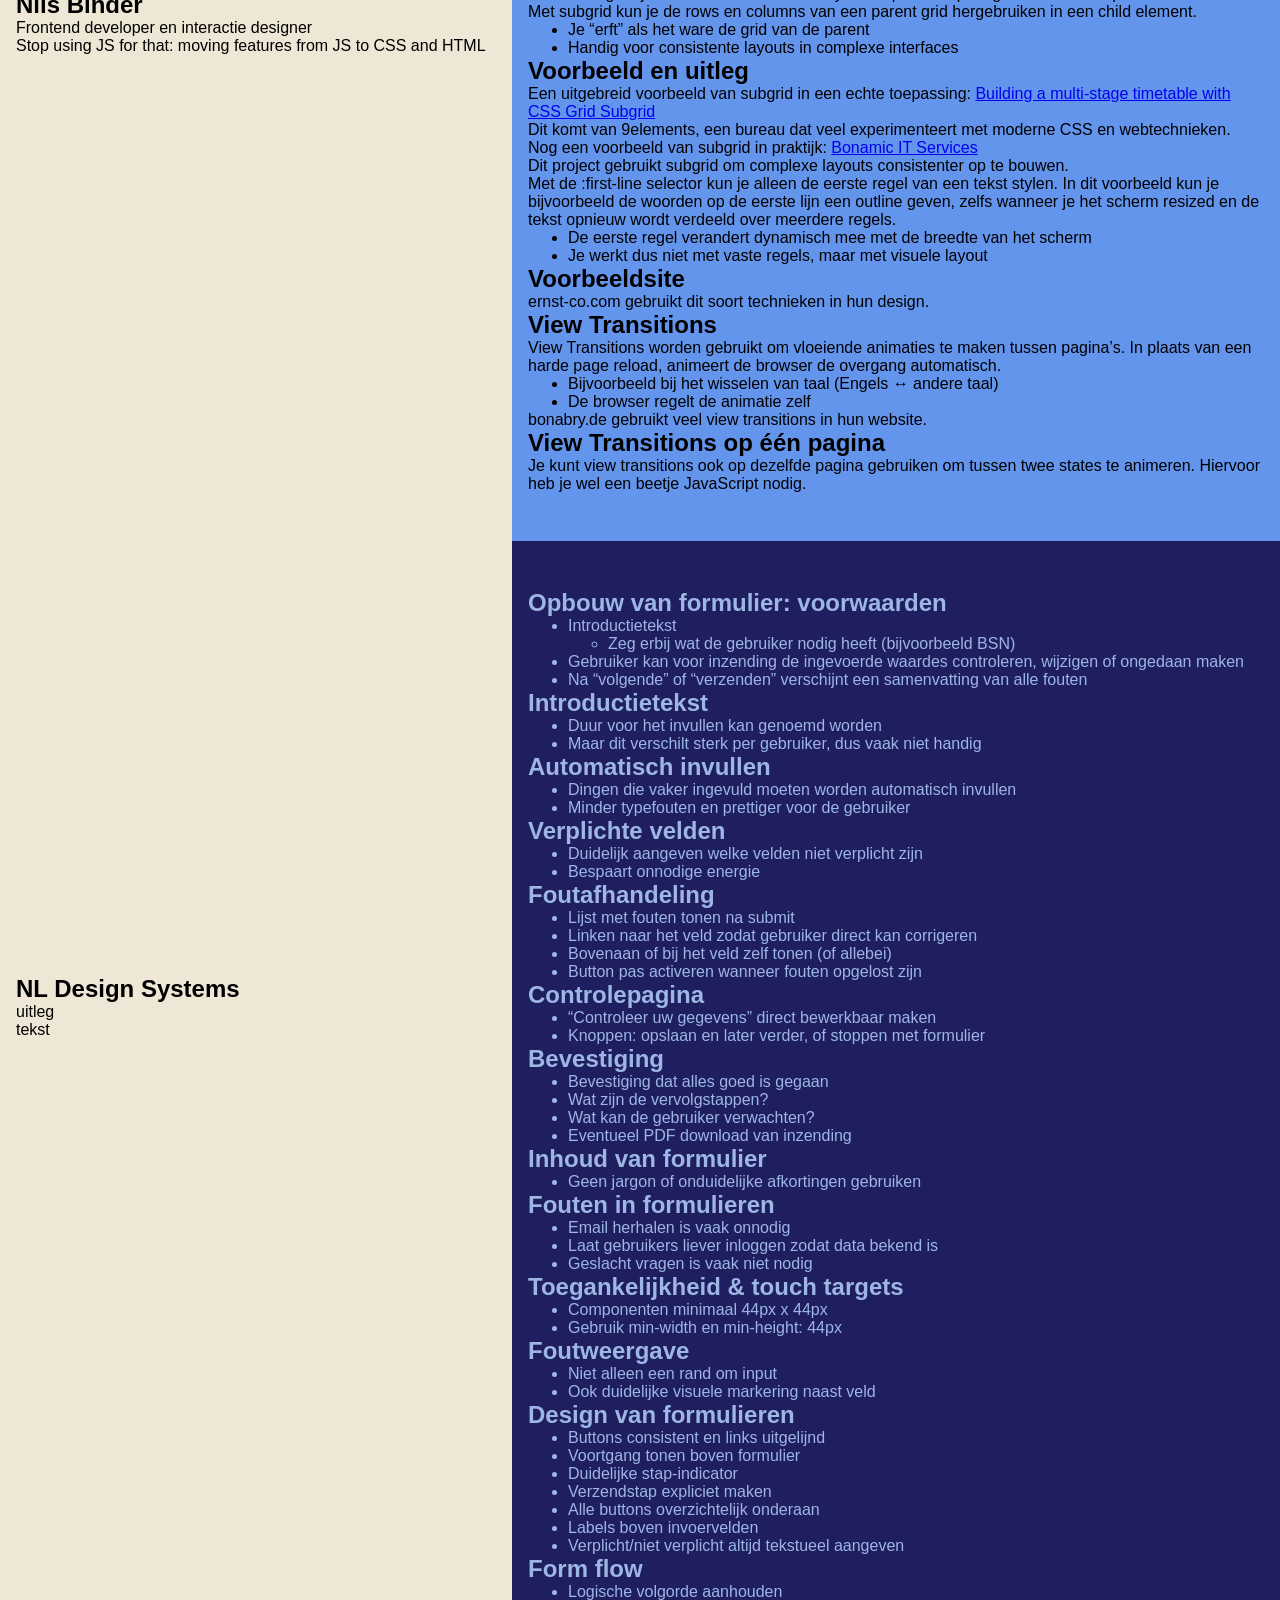
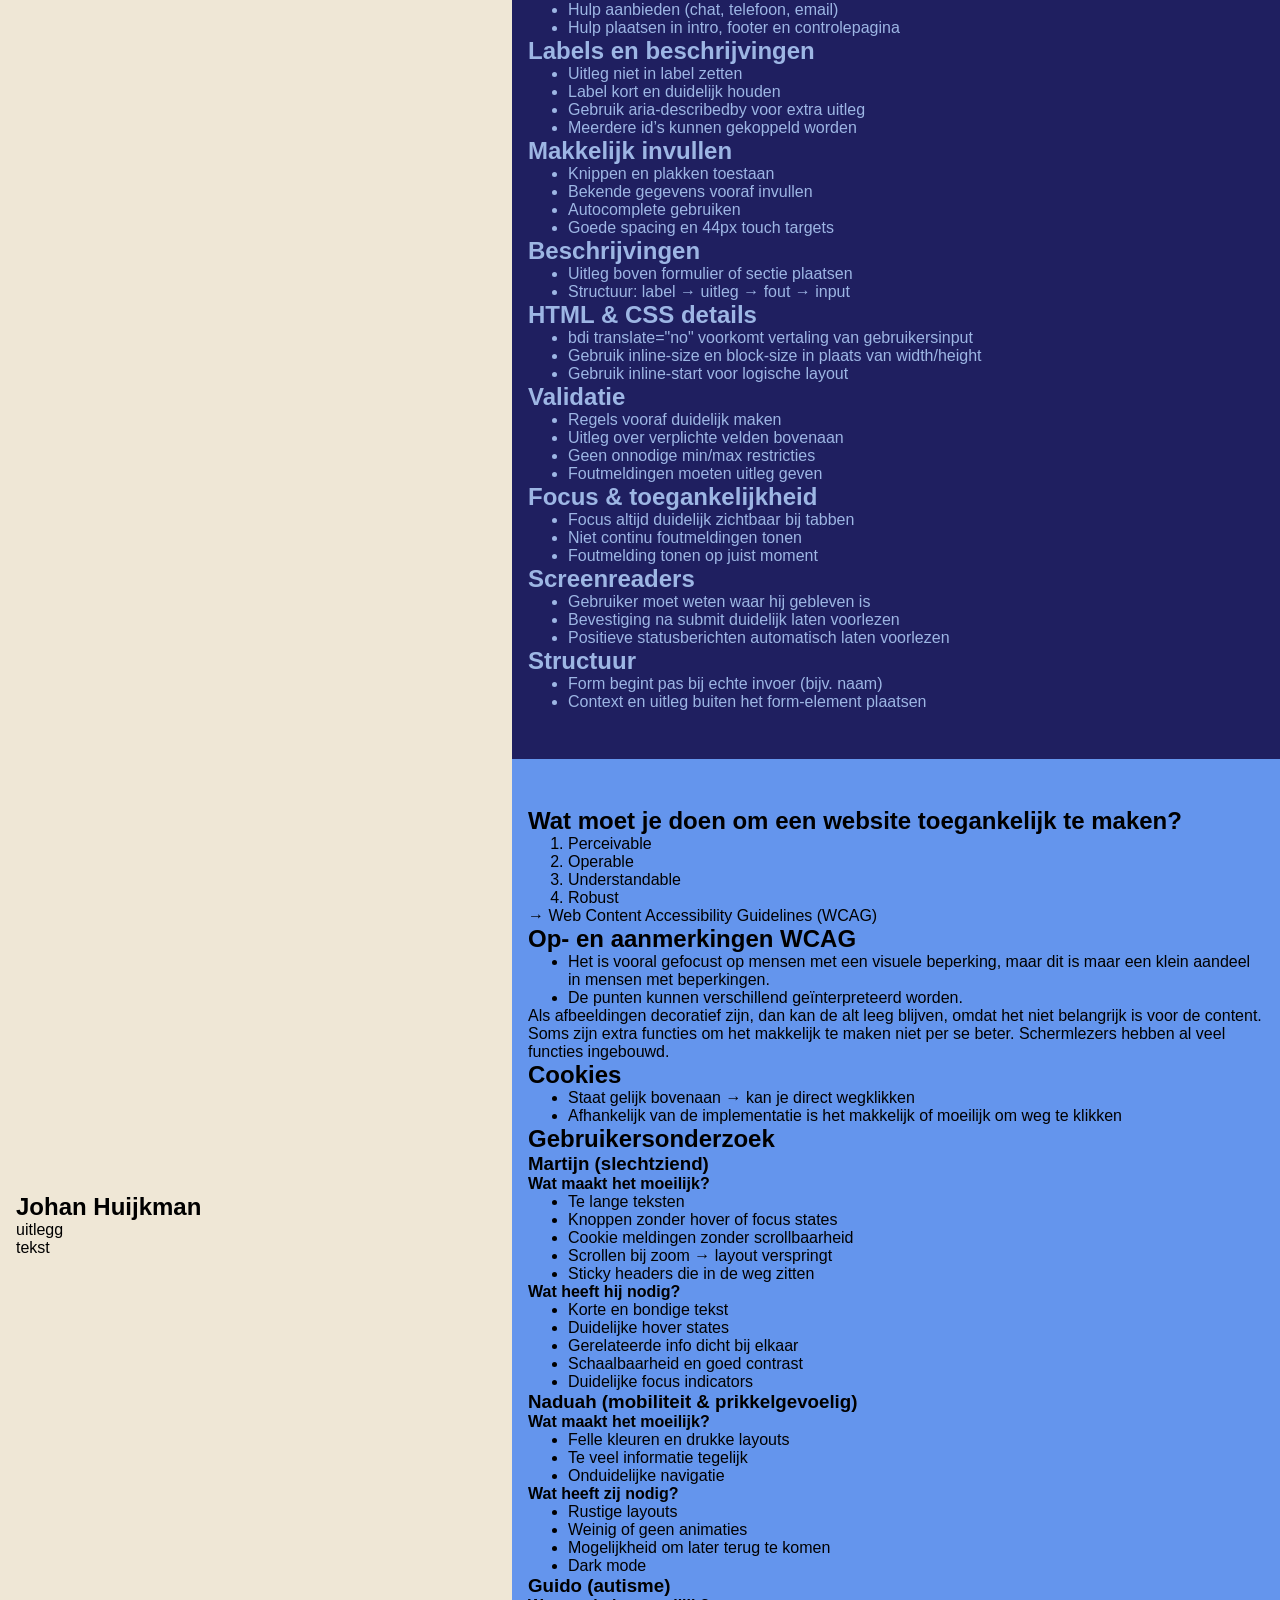
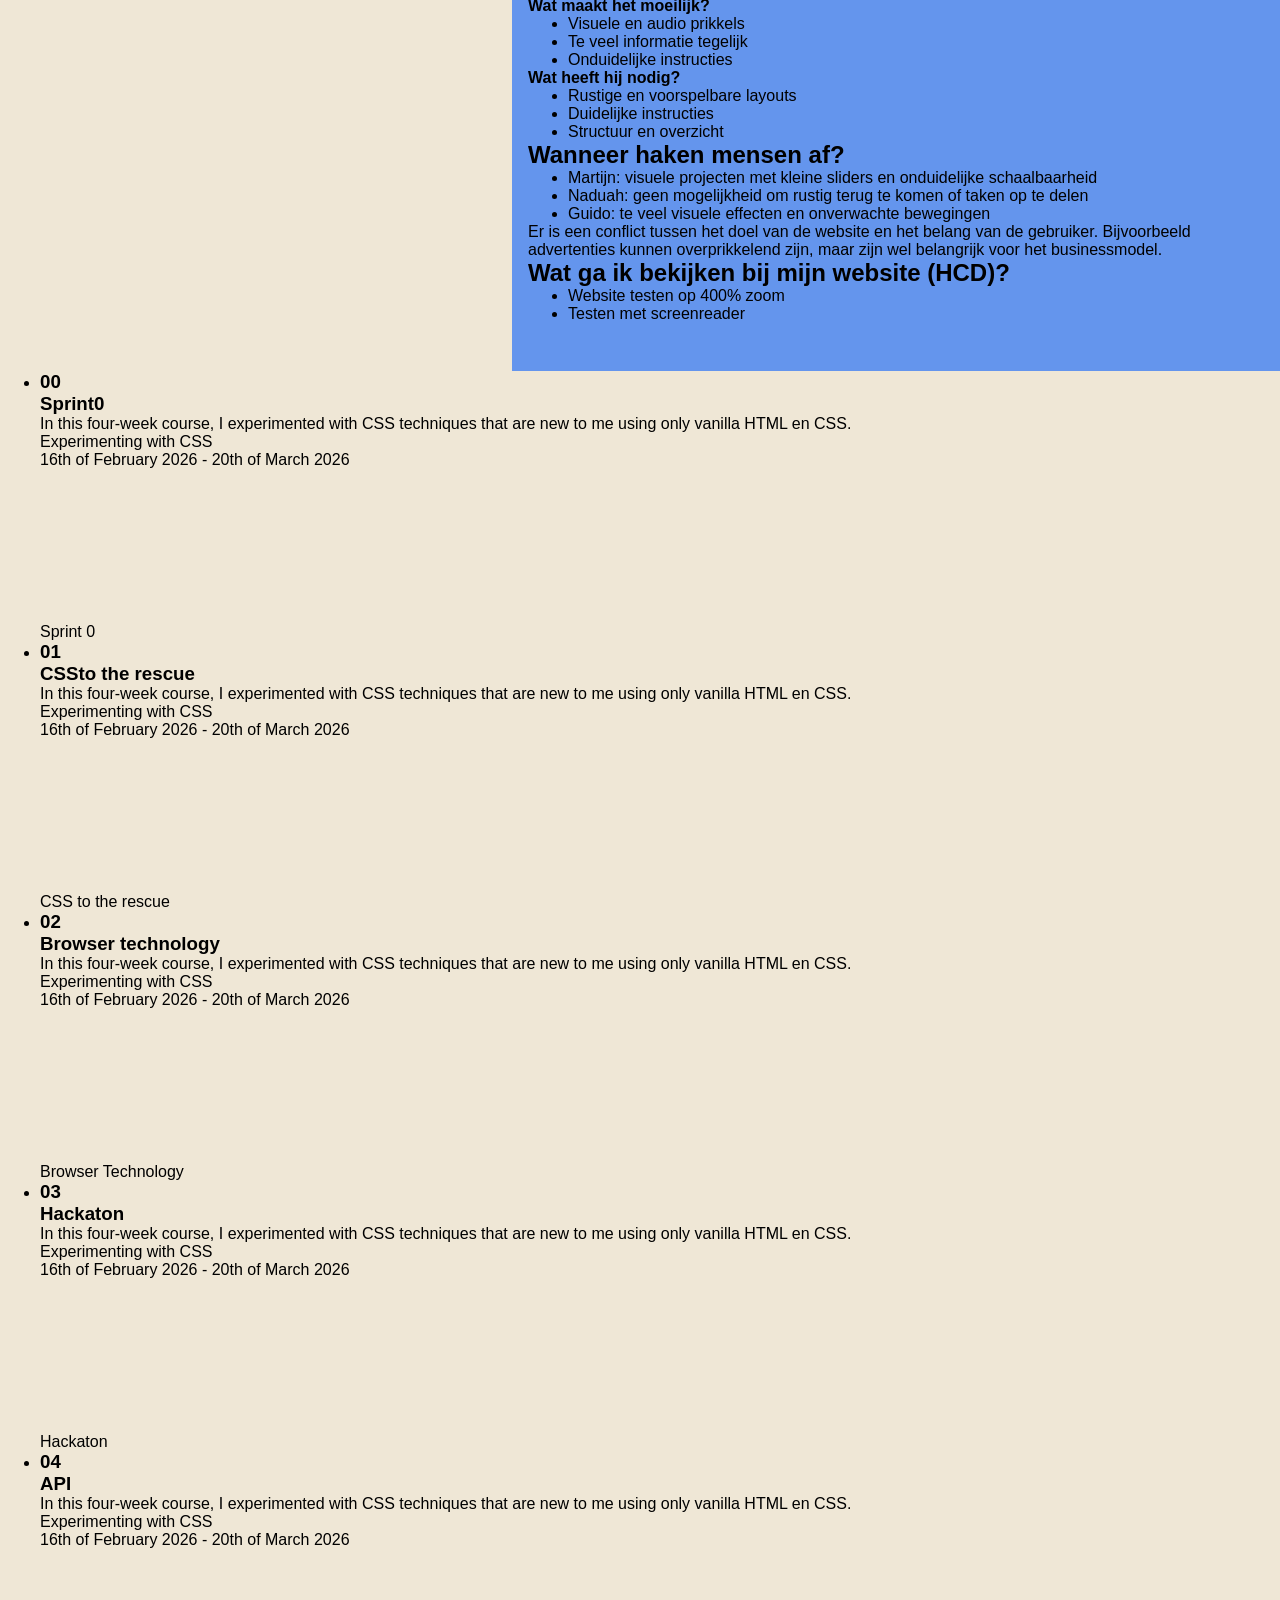
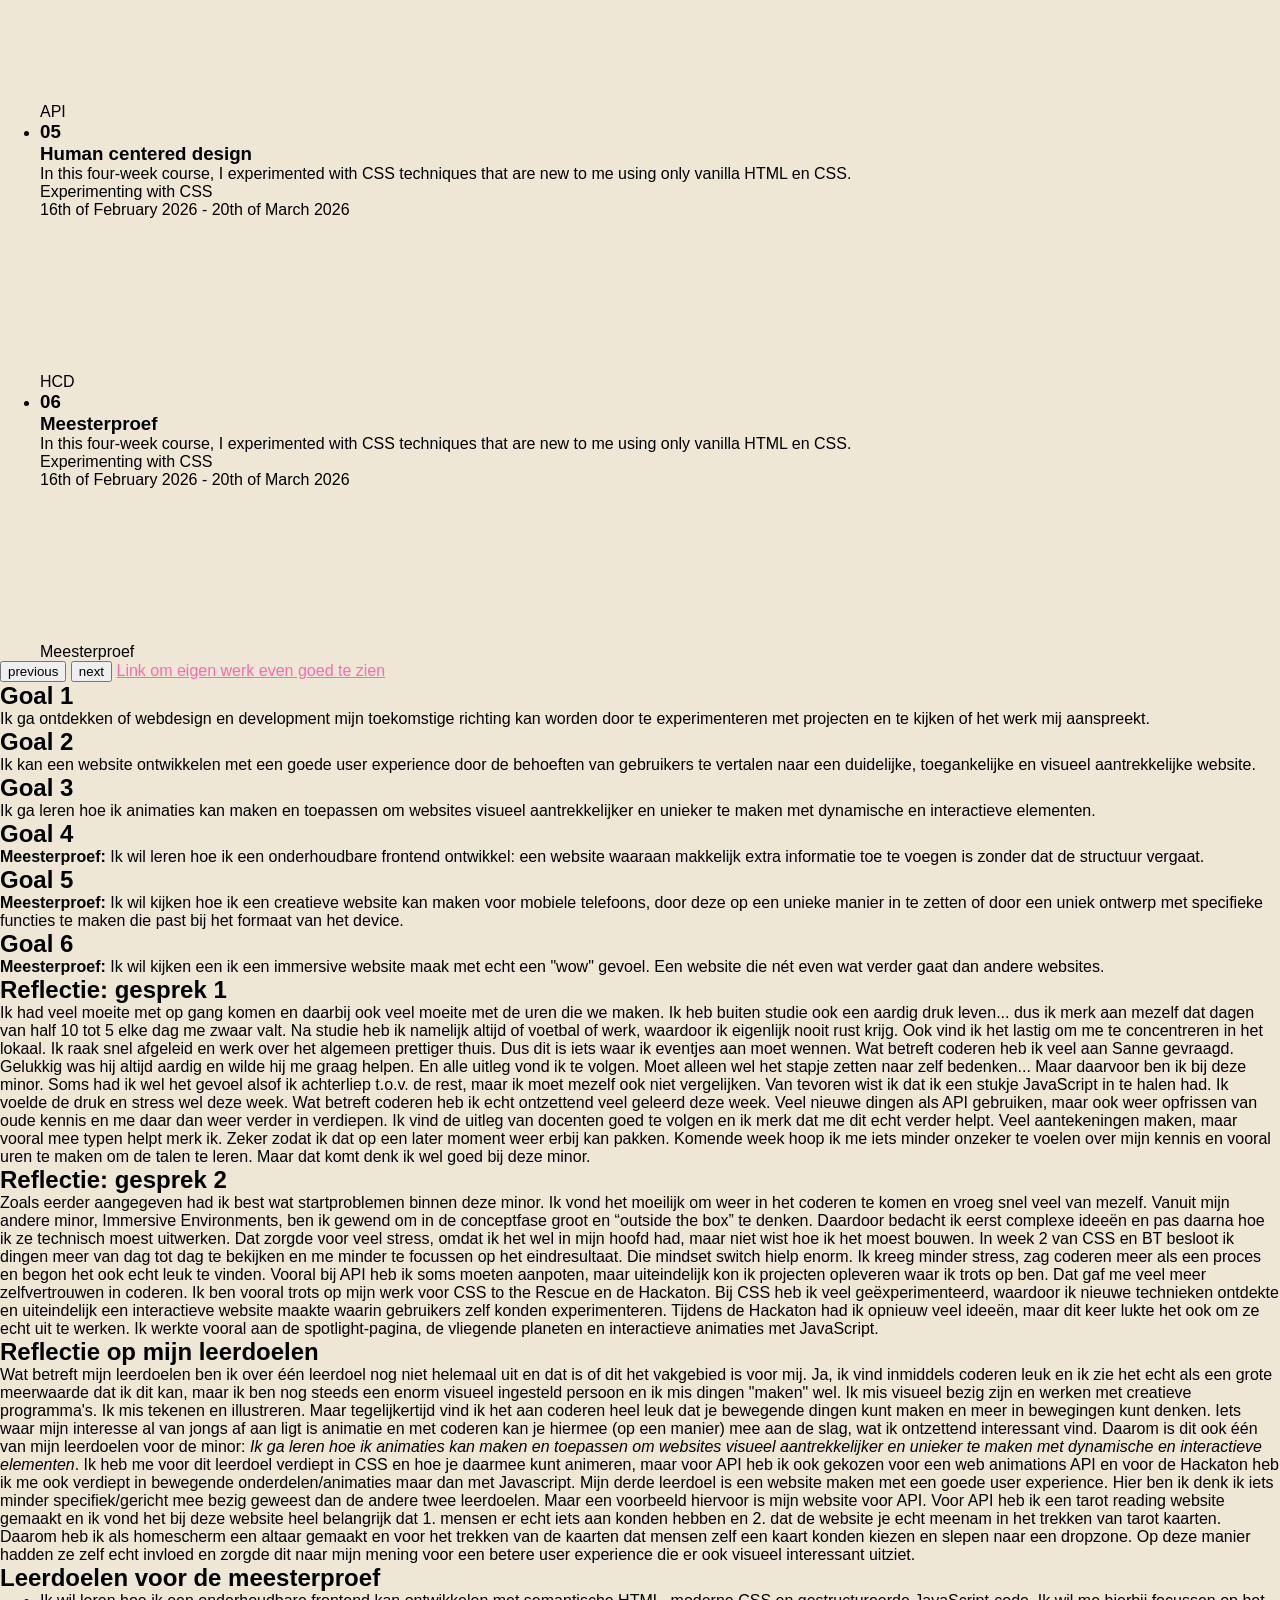
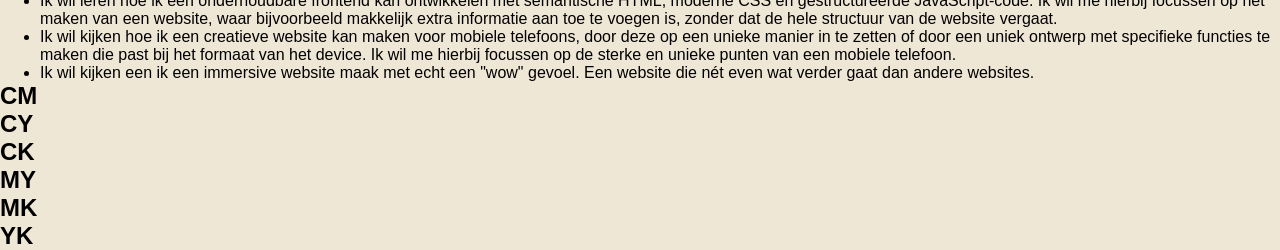
==== commit 896d2cdc: "background, responsiveness, icons" ====
--- a/index.html
+++ b/index.html
@@ -29,19 +29,54 @@
         <!-- CHECKBOXES -> container styles -->
         <form>
             <div>
-                <label><input type="checkbox" value="weeklynerds" name="section-c" checked>C</label>
+                <label>
+                    <input type="checkbox" value="weeklynerds" name="section-c" checked>
+                    <span class="sr-only">My Work</span>
+                    <svg xmlns="http://www.w3.org/2000/svg" data-name="Layer 1" viewBox="0 0 1080 1080">
+                        <path
+                            d="M129.27 826.68c-20.49 0-36.66-16.18-36.66-36.66V369.46h797.98v215.67l59.31 16.18V191.54c0-52.84-43.13-95.97-95.97-95.97H129.27c-52.84 0-95.97 43.13-95.97 95.97v597.41c0 52.84 43.13 95.97 95.97 95.97h534.86l-16.18-59.31H129.27v1.08ZM666.29 203.4h156.36c16.18 0 29.12 12.94 29.12 29.12s-12.94 29.12-29.12 29.12H666.29c-16.18 0-29.12-12.94-29.12-29.12-1.08-16.18 12.94-29.12 29.12-29.12m-326.74 0h5.39c16.18 0 29.12 12.94 29.12 29.12s-12.94 29.12-29.12 29.12h-5.39c-16.18 0-29.12-12.94-29.12-29.12-1.08-16.18 11.86-29.12 29.12-29.12m-89.5 0h5.39c16.18 0 29.12 12.94 29.12 29.12s-12.94 29.12-29.12 29.12h-5.39c-16.18 0-29.12-12.94-29.12-29.12-1.08-16.18 12.94-29.12 29.12-29.12m-89.51 0h5.39c16.18 0 29.12 12.94 29.12 29.12s-12.94 29.12-29.12 29.12h-5.39c-16.18 0-29.12-12.94-29.12-29.12-1.08-16.18 12.94-29.12 29.12-29.12" />
+                        <path
+                            d="M1048.03 893.54 927.25 772.76l60.39-45.29c22.65-16.18 15.1-51.76-11.86-59.31l-277.14-74.41c-24.8-6.47-47.45 16.18-40.98 40.98l74.41 277.14c7.55 26.96 42.06 33.43 59.31 11.86l45.29-60.39 120.78 120.78c12.94 12.94 34.51 12.94 47.45 0l44.21-44.21c11.86-11.86 11.86-33.43-1.08-46.37M216.62 509.65h163.91c16.18 0 29.12-12.94 29.12-29.12s-12.94-29.12-29.12-29.12H216.62c-16.18 0-29.12 12.94-29.12 29.12s12.94 29.12 29.12 29.12M557.38 598.07c0-16.18-12.94-29.12-29.12-29.12H216.62c-16.18 0-29.12 12.94-29.12 29.12s12.94 29.12 29.12 29.12h311.64c15.1 0 29.12-12.94 29.12-29.12M216.62 686.5c-16.18 0-29.12 12.94-29.12 29.12s12.94 29.12 29.12 29.12h227.53c16.18 0 29.12-12.94 29.12-29.12s-12.94-29.12-29.12-29.12z" />
+                    </svg>
+                </label>
             </div>
 
             <div>
-                <label><input type="checkbox" value="work" name="section-m">M</label>
+                <label>
+                    <input type="checkbox" value="work" name="section-m">
+                    <span class="sr-only">Learning Goals</span>
+                    <svg xmlns="http://www.w3.org/2000/svg" data-name="Layer 1" viewBox="0 0 1080 1080">
+                        <path
+                            d="M539.93 31.43C259.73 31.43 31.36 259.8 31.36 540s228.37 508.57 508.57 508.57S1048.5 820.2 1048.5 540c0-75.31-16.51-146.87-46.04-211.24l-65.82 65.73c-6.71 6.71-14.08 12.76-21.9 18.1 13.51 39.95 20.84 82.82 20.84 127.4 0 219.15-176.5 395.6-395.64 395.6s-395.55-176.45-395.55-395.6S320.8 144.44 539.94 144.44c44.59 0 87.45 7.28 127.4 20.79 5.34-7.86 11.39-15.23 18.1-21.94l65.82-65.78c-64.41-29.58-136.01-46.09-211.33-46.09Zm300.15.05c-7.37.35-14.35 3.4-19.6 8.7L701.42 159.24a132.4 132.4 0 0 0-38.14 106.75l6.45 64.45-110.59 110.54a99 99 0 0 0-19.12-1.85c-55.71 0-100.92 45.16-100.92 100.92s45.16 100.92 100.92 100.88c55.71 0 100.92-45.16 100.92-100.88 0-6.45-.62-12.85-1.85-19.16l110.63-110.54 64.37 6.4c39.51 3.93 78.67-10.07 106.7-38.1l119.11-119.11c17.75-17.7 6.89-48.08-18.06-50.55l-137.12-13.64-13.64-137.12c-1.46-14.52-13.2-25.83-27.72-26.71a24 24 0 0 0-3.18-.04h-.09ZM539.93 240.33c-164.89 0-299.75 134.78-299.75 299.67s134.87 299.75 299.75 299.75S839.68 704.88 839.68 540c0-35.1-6.09-68.87-17.35-100.21-3.53-.09-7.02-.31-10.51-.66l-53.81-5.34-42.42 42.34v.04c7.15 19.87 11.04 41.37 11.04 63.84 0 103.79-82.91 186.7-186.74 186.7s-186.7-82.91-186.7-186.7 82.91-186.74 186.7-186.74c22.51 0 44.01 3.88 63.97 11.08l42.34-42.25-5.39-53.9c-.35-3.49-.57-7.02-.66-10.55-31.34-11.21-65.12-17.3-100.21-17.3Z" />
+                    </svg>
+                </label>
             </div>
 
             <div>
-                <label><input type="checkbox" value="goals" name="section-y" checked>Y</label>
+                <label>
+                    <input type="checkbox" value="goals" name="section-y" checked>
+                    <span class="sr-only">Weekly Nerds</span>
+                    <svg xmlns="http://www.w3.org/2000/svg" data-name="Layer 1" viewBox="0 0 1080 1080">
+                        <path
+                            d="M668.18 413.54c0-1.09.89-1.97 1.98-1.96 1.09 0 1.97.89 1.96 1.98 0 1.09-.88 1.96-1.97 1.96s-1.97-.88-1.97-1.97Zm-368.19 356.1-22.53 18.85a114.43 114.43 0 0 0 97.91 55.25h436.97l179.6 150.32a3.49 3.49 0 0 0 4.91-.44c.71-.85.98-1.99.71-3.07l-37.17-151.71c48.4-14.6 81.52-59.18 81.53-109.73V411.54c-.02-58.14-43.57-107.06-101.32-113.79v289.87c-.11 100.48-81.54 181.9-182.01 182.01h-458.6Zm156.05-354.12c1.09 0 1.97-.88 1.98-1.97 0-1.09-.88-1.97-1.97-1.98-1.09 0-1.97.88-1.98 1.97 0 1.09.88 1.97 1.97 1.98M27.82 587.63V239.46c0-69.41 56.26-125.67 125.67-125.67h605.1c69.41 0 125.67 56.26 125.67 125.67v348.17c0 69.41-56.27 125.67-125.67 125.67H279.52L82.61 878.1a3.82 3.82 0 0 1-5.38-.48c-.78-.93-1.07-2.18-.78-3.36l40.76-166.33c-53.06-16.01-89.38-64.88-89.39-120.3m584.02-174.09c0 32.2 26.11 58.31 58.31 58.31s58.31-26.11 58.31-58.31-26.11-58.31-58.31-58.31-58.31 26.11-58.31 58.31m-214.11 0c0 32.2 26.11 58.31 58.31 58.31s58.31-26.11 58.31-58.31-26.11-58.31-58.31-58.31-58.31 26.11-58.31 58.31m-214.11 0c0 32.2 26.11 58.31 58.31 58.31s58.31-26.11 58.31-58.31-26.11-58.31-58.31-58.31-58.31 26.11-58.31 58.31" />
+                    </svg>
+                </label>
             </div>
 
             <div>
-                <label><input type="checkbox" value="reflection" name="section-k">K</label>
+                <label>
+                    <input type="checkbox" value="reflection" name="section-k">
+                    <span class="sr-only">Reflection</span>
+                    <svg xmlns="http://www.w3.org/2000/svg" id="Layer_1" data-name="Layer 1" viewBox="0 0 1080 1080">
+                        <defs />
+                        <path
+                            d="M618.18 46.86H167.33c-29.89 0-58.56 11.88-79.7 33.01a112.7 112.7 0 0 0-33.01 79.7v751.41c0 29.89 11.88 58.56 33.01 79.7a112.7 112.7 0 0 0 79.7 33.01h751.41c29.89 0 58.56-11.88 79.7-33.01a112.7 112.7 0 0 0 33.01-79.7V460.14c0-20.74-16.83-37.57-37.57-37.57s-37.57 16.83-37.57 37.57v450.84c0 9.97-3.96 19.52-11 26.57-7.05 7.05-16.6 11-26.57 11H167.33c-9.97 0-19.52-3.96-26.57-11-7.05-7.05-11-16.6-11-26.57V159.57c0-9.97 3.96-19.52 11-26.57 7.05-7.05 16.6-11 26.57-11h450.84c20.74 0 37.57-16.83 37.57-37.57s-16.83-37.57-37.57-37.57Z"
+                            class="cls-1" />
+                        <path
+                            d="m589.11 222.43-344.9 344.9c-21 20.99-32.86 49.42-33.01 79.12l-.95 182.74c-.05 10.03 3.91 19.67 11 26.76s16.74 11.05 26.76 11l182.74-.95a112.7 112.7 0 0 0 79.12-33.01l344.9-344.9zm53.12-53.13 265.66 265.66 90.54-90.54c44.01-44.01 44.01-115.38 0-159.39L892.16 78.76c-44.01-44.01-115.38-44.01-159.39 0z"
+                            class="cls-1" />
+                    </svg>
+                </label>
             </div>
         </form>
 
@@ -1073,16 +1108,14 @@
                     <div class="goals-y goals-three">
                         <h2>Goal 3</h2>
                         <p>Ik ga leren hoe ik animaties kan maken en toepassen om websites visueel aantrekkelijker
-                            en
-                            unieker te maken met dynamische en interactieve elementen.</p>
+                            en unieker te maken met dynamische en interactieve elementen.</p>
                     </div>
 
                     <div class="goals-y goals-four">
                         <h2>Goal 4</h2>
-                        <p><strong>Meesterproef:</strong> Ik wil leren hoe ik een onderhoudbare frontend kan ontwikkelen
-                            met semantische HTML, moderne CSS en gestructureerde JavaScript-code. Ik wil me hierbij
-                            focussen op het maken van een website, waar bijvoorbeeld makkelijk extra informatie aan toe
-                            te voegen is, zonder dat de hele structuur van de website vergaat.</p>
+                        <p><strong>Meesterproef:</strong> Ik wil leren hoe ik een onderhoudbare frontend ontwikkel: een
+                            website waaraan makkelijk extra informatie toe te voegen is zonder dat de structuur vergaat.
+                        </p>
                     </div>
 
                     <div class="goals-y goals-five">
@@ -1151,7 +1184,7 @@
                 geëxperimenteerd, waardoor ik nieuwe technieken ontdekte en uiteindelijk een interactieve website maakte
                 waarin gebruikers zelf konden experimenteren. Tijdens de Hackaton had ik opnieuw veel ideeën, maar dit
                 keer lukte het ook om ze echt uit te werken. Ik werkte vooral aan de spotlight-pagina, de vliegende
-                planeten en interactieve animaties met JavaScript.
+                planeten en interactieve animaties met JavaScript.</p>
 
             <h2>Reflectie op mijn leerdoelen</h2>
             Wat betreft mijn leerdoelen ben ik over één leerdoel nog niet helemaal uit en dat is of dit het
--- a/styles/style.css
+++ b/styles/style.css
@@ -24,291 +24,54 @@
 }
 
 
+:root {
+    color-scheme: light dark;
 
-:root {
-    --color-background: white;
-    --color-text-one: black;
+    --color-panel: light-dark(rgba(16, 15, 15, 0.4), rgba(255, 255, 255, 0.555));
+    --color-panel-border: light-dark(rgba(16, 15, 15, 1), rgba(255, 255, 255, 1))
+    --color-text-one: light-dark(#fe5035, #fe5035);
+    --color-text-two: light-dark(#020202, #efe7d6);
+    --color-text-three: light-dark(#efe7d6, #020202);
+    --color-text-four: light-dark(#fff, #1e1e1e);
+    --color-background-one: light-dark(#efe7d6, #1e1e1e);
+    --color-background-two: light-dark(#1e1e1e, #efe7d6);
+    --color-skin: light-dark(#fdb998, #fdb998);
+    --color-hair: light-dark(#633d23, #633d23);
+    --color-eyeball: light-dark(#fff, #fff);
+    --color-pupil: light-dark(#472003, #472003);
+    --color-lash: light-dark(#281b0d, #281b0d);
+    --color-eyebrow: light-dark(#442f23, #442f23);
+    --color-clothes: light-dark(#1e1e1e, #efe7d6);
+    --color-clothes-two: light-dark(#020202, #fff);
+    --color-jewellery-front: light-dark(#fcd638, #fcd638);
+    --color-jewellery-back: light-dark(#ba9600, #ba9600);
+    --color-flower: light-dark(#fe5035, #fff);
+    --color-middle: light-dark(#fcd638, #fcd638);
+    --color-stam: light-dark(#30893b, #30893b);
+    --color-letter: light-dark(#fe5035, #efe7d6);
+}
+
+:root:has([value='light']:checked) {
+    color-scheme: light;
+}
+
+:root:has([value='dark']:checked) {
+    color-scheme: dark;
 }
 
 body {
     margin: 0;
-    overflow-x: clip;
-    font-family: 'DM Sans', Arial, Helvetica, sans-serif;
+    font-family: sans-serif;
+    background: var(--color-background-one);
+    overflow-x: hidden;
 }
 
-h2 {
-    font-family: 'Instrument Regular', serif;
-}
-
-
-form {
-    position: fixed;
-    z-index: 100;
-    background-color: var(--color-background);
-    color: var(--color-text-one);
-    padding: .5em .2em;
-    right: 0;
-    top: 5%;
-    display: flex;
-    flex-direction: column;
-
-    border-radius: .75em 0 0 .75em;
-
-    & label {
-        padding: .75em;
-    }
-
-    /* !! ChatGPT gevraagd hoe ik de kleur van de radiobutton aan kon passen */
-    & input[type="checkbox"] {
-        accent-color: var(--color-text-one);
-        margin: .5em 1em;
-    }
-}
-
-
-.is-disabled {
-    opacity: 0.4;
-    cursor: not-allowed;
-}
-
-.is-disabled input {
-    pointer-events: none;
-}
-
-
-
-
-
-.section-weeklynerds-c,
-.section-ownwork-m,
-.section-learninggoals-y,
-.section-reflection-k,
-.section-cm,
-.section-cy,
-.section-ck,
-.section-my,
-.section-mk,
-.section-yk {
-    display: none;
-}
-
-/* MARK: CHECKBOXES VALUES
-/* -------- SELECT SECTION --------  */
-html:has([value="weeklynerds"]:checked) {
-    --weeklynerds: true;
-}
-
-html:has([value="work"]:checked) {
-    --work: true;
-}
-
-html:has([value="goals"]:checked) {
-    --goals: true;
-}
-
-html:has([value="reflection"]:checked) {
-    --reflection: true;
-}
-
-/* -------- SELECT 2 SECTIONS --------  */
-/* CM */
-html:has([value="weeklynerds"]:checked):has([value="work"]:checked) {
-    --weeklynerds-work: true;
-}
-
-/* CY */
-html:has([value="weeklynerds"]:checked):has([value="goals"]:checked) {
-    --weeklynerds-goals: true;
-}
-
-/* CK */
-html:has([value="weeklynerds"]:checked):has([value="reflection"]:checked) {
-    --weeklynerds-reflection: true;
-}
-
-/* MY */
-html:has([value="work"]:checked):has([value="goals"]:checked) {
-    --work-goals: true;
-}
-
-/* MK */
-html:has([value="work"]:checked):has([value="reflection"]:checked) {
-    --work-reflection: true;
-}
-
-/* YK */
-html:has([value="goals"]:checked):has([value="reflection"]:checked) {
-    --goals-reflection: true;
-}
-
-
-
-
-/* MARK: CONTAINER QUERIES
-/* -------- WEEKLY NERDS --------  */
-@container style(--weeklynerds:true) {
-    .section-intro {
-        display: none;
-    }
-
-    .section-weeklynerds-c {
-        display: block;
-    }
-}
-
-/* -------- OWN WORK --------  */
-@container style(--work:true) {
-    .section-intro {
-        display: none;
-    }
-
-    .section-ownwork-m {
-        display: block;
-    }
-}
-
-/* -------- LEARNING GOALS --------  */
-@container style(--goals:true) {
-    .section-intro {
-        display: none;
-    }
-
-    .section-learninggoals-y {
-        display: block;
-    }
-    
-}
-
-/* -------- REFLECTION --------  */
-@container style(--reflection:true) {
-    .section-intro {
-        display: none;
-    }
-
-    .section-reflection-k {
-        display: block;
-        color: white;
-        padding: 2em;
-
-        height: 200svh;
-        background-color: gray;
-
-        & h2 {
-            margin: 2em 0 1em 0;
-        }
-    }
-}
-
-/* -------- CYAN AND MAGENTA --------  */
-@container style(--weeklynerds-work:true) {
-    .section-intro {
-        display: none;
-    }
-
-    .section-cm {
-        display: block;
-
-        height: 100svh;
-        background-color: violet;
-    }
-
-    .section-weeklynerds-c,
-    .section-ownwork-m {
-        display: none;
-    }
-}
-
-/* -------- CYAN AND YELLOW --------  */
-@container style(--weeklynerds-goals:true) {
-    .section-intro {
-        display: none;
-    }
-
-    .section-cy {
-        display: block;
-
-        height: 100svh;
-        background-color: darkseagreen;
-    }
-
-    .section-weeklynerds-c,
-    .section-learninggoals-y {
-        display: none;
-    }
-}
-
-/* -------- CYAN AND BLACK --------  */
-@container style(--weeklynerds-reflection:true) {
-    .section-intro {
-        display: none;
-    }
-
-    .section-ck {
-        display: block;
-
-        height: 100svh;
-        background-color: blue;
-    }
-
-    .section-weeklynerds-c,
-    .section-reflection-k {
-        display: none;
-    }
-}
-
-/* -------- MAGENTA AND YELLOW --------  */
-@container style(--work-goals:true) {
-    .section-intro {
-        display: none;
-    }
-
-    .section-my {
-        display: block;
-
-        height: 100svh;
-        background-color: orange;
-    }
-
-    .section-ownwork-m,
-    .section-learninggoals-y {
-        display: none;
-    }
-}
-
-/* -------- MAGENTA AND BLACK --------  */
-@container style(--work-reflection:true) {
-    .section-intro {
-        display: none;
-    }
-
-    .section-mk {
-        display: block;
-
-        height: 100svh;
-        background-color: darkmagenta;
-    }
-
-    .section-ownwork-m,
-    .section-reflection-k {
-        display: none;
-    }
-}
-
-/* -------- YELLOW AND BLACK --------  */
-@container style(--goals-reflection:true) {
-    .section-intro {
-        display: none;
-    }
-
-    .section-yk {
-        display: block;
-
-        height: 100svh;
-        background-color: gold;
-    }
-
-    .section-learninggoals-y,
-    .section-reflection-k {
-        display: none;
-    }
+.visually-hidden {
+    clip: rect(0 0 0 0);
+    clip-path: inset(50%);
+    height: 1px;
+    overflow: hidden;
+    position: absolute;
+    white-space: nowrap;
+    width: 1px;
 }
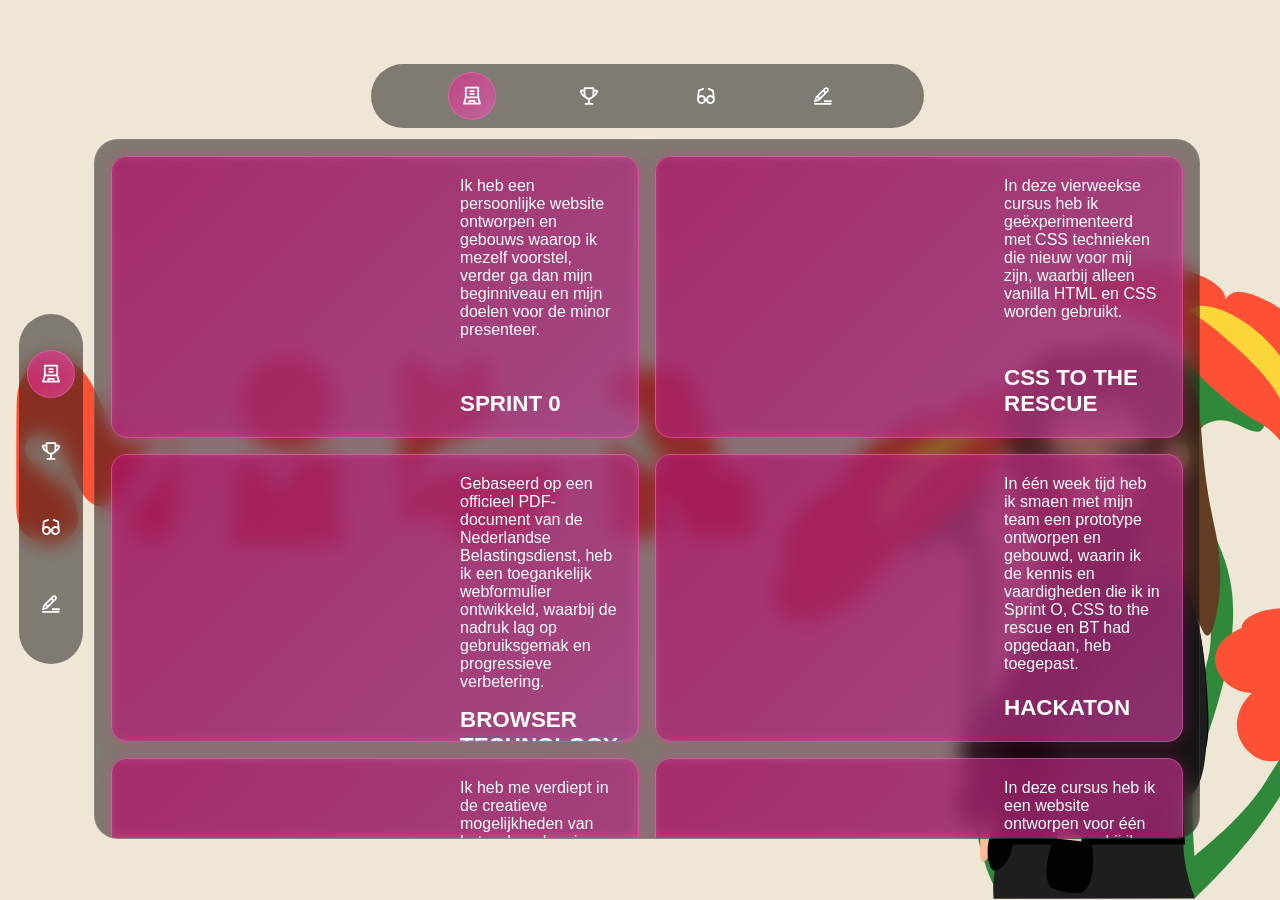
==== commit 82a3b2f5: "final update" ====
--- a/index.html
+++ b/index.html
@@ -3,1257 +3,1877 @@
 
 <head>
     <meta charset="UTF-8">
-    <meta name="author" content="MilaMassaro">
-    <meta name="viewport" content="width=device-width, initial-scale=1">
-
-    <link rel="icon" type="image/svg+xml" href="">
+    <meta name="viewport" content="width=device-width, initial-scale=1.0">
 
     <link href="./styles/style.css" rel="stylesheet">
-    <link href="./styles/learninggoals.css" rel="stylesheet">
-    <link href="./styles/weeklynerds.css" rel="stylesheet">
-    <link href="./styles/ownwork.css" rel="stylesheet">
-
+    <link href="./styles/blog.css" rel="stylesheet">
+    <link href="./styles/svg.css" rel="stylesheet">
     <script defer src="./scripts/script.js"></script>
-    <script defer src="./scripts/learninggoals.js"></script>
-    <script defer src="./scripts/weeklynerds.js"></script>
-    <script defer src="./scripts/ownwork.js"></script>
-
-    <title>Meesterschap Blog</title>
+
+    <link rel="icon" type="image/svg+xml" href="./assets/images/mila_icon.png">
+
+    <title>Meesterschapsblog</title>
 </head>
 
 <body>
+    <div class="layout-container">
+        <svg class="letter m" xmlns="http://www.w3.org/2000/svg" viewBox="0 0 820 820">
+            <path
+                d="M713 340.4c-41-81-108 94-126.2 126.6-20.5 41.5-39 83.7-64.4 121-22.6 32.1-46.7 52.3-83.2 53.3-140.6.9-125-311-266-296.7-51 8.3-70 64.3-38.1 104.2 28.4 36.7 76.7 54 114.9 82.4a213 213 0 0 1 58.7 63.7c29.1 49.3 43.6 123.4-1.8 166.7-39.2 35.7-104.4 39.1-152 16.7-26-11.5-49-30.9-59-57.7C80.1 682 83.5 631 83 587.2c.9-112.6-.3-255 1.6-368 1-26.5 3.3-52 11.2-76.3 30-89.8 126.8-138 214-92.9 46 22.6 74.7 71.4 97.4 118 28.2 55.6 52.4 125 87.6 174.4 38.8 52.7 74.5 44.6 123 9.2 22.4-14.8 56.2-45.5 82-43.2 43 6.6 36.5 105.4 37.6 143.2v121.9c-1.5 67.2 4.8 133.3-33 177a95 95 0 0 1-86.8 29.6c-33.8-6.3-61.7-36.4-61-71.1.5-33.9 23.3-62.6 46-86 29.6-29.8 64.2-57.6 86.3-94.3C721 475.2 738 398.3 713 340.4" />
+        </svg>
+        <svg class="letter i" xmlns="http://www.w3.org/2000/svg" viewBox="0 0 820 820">
+            <path
+                d="M622 672c2.3 40.4 61.4 123.7-11.8 128.8-126.2 1.1-280.1.4-408.9.2-71.6 0-12.7-75.1-7.2-111.5 7.2-41.4 3.6-85.3 4.8-128 .8-29.2-2.4-60.8 12.4-83.2 20.1-27 60.2-15.3 82.4 3.5 19 14.8 34.6 34 49.4 53.8 16.6 22.2 50.1 67.8 64.7 17.8 9.1-32.7 18.4-70.6 49.4-90.1 39.5-26.2 112-35.7 148.4-.7 17 24.5 12.1 55.3 13.4 85 .8 40-1.5 85.9 3 124.2zm-18.3-456.6c.4 134-131.5 227.6-258 185.5A195.6 195.6 0 0 1 213 200.4 195 195 0 0 1 379.6 21.7a195.5 195.5 0 0 1 224 193.5z" />
+        </svg>
+        <svg class="letter l" xmlns="http://www.w3.org/2000/svg" viewBox="0 0 820 820">
+            <path
+                d="M296.6 498c67.8-5.2 142-2.4 210.7-4 35.4-.6 72.1.2 101-8 20.5-5.5 41-14 62-17.5 20.7-4 43.3 1.1 53.4 20.6 12.5 22.4 9.8 54.5 3.7 79.7C694.9 712.1 555.6 799.6 413 795.3c-92 4-97-15.4-151.8-78.8-24.2-24-60.3-31.3-93-24.4-30.1 3.8-82.7 24.7-84-20.3-1.3-122.6-.8-430.4-1-599.8.4-11.1 2.9-22.8 12.4-29 24.8-14.4 59.5-3.4 83 11 22.5 13 42.4 36.4 62.8 50 29.8 22.2 57.7 1.2 80.4-20.5 18.5-17.2 39.9-34 64-41.9 26.6-9.6 60.4-7.7 67 23.4 7.8 32.4 3.7 78.3 4.8 113.5-.2 25.8.5 49.7-3.7 73.2-8.6 60-69 81.8-120 98.5a386 386 0 0 0-73.6 35.3c-59.7 37-128.9 109.3-142 179.6-1.2 36.4 40.8-4.1 55.4-14.9q16.4-13.5 35-24.1c27-15 57.4-24.6 87.7-28z" />
+        </svg>
+        <svg class="letter a" xmlns="http://www.w3.org/2000/svg" viewBox="0 0 820 820">
+            <path
+                d="M725 789.2c-10.3 6-21.4 4.4-34 4.7l-66.4.1-108.4.2h-42c-17.4-.2-27.6-1.4-36.7-17.8-23.7-52.5-45.6-112.5-67.6-165.1-6-13.2-7.6-24.6-19.3-31.5-9.4-3.8-18.4 1-21.4 13.8-4 41.4-1.3 87.8-2.7 130.3-2 24.6 7.8 64.6-24.7 69-55.2 2.6-115.8.2-170.6 1-18.6 0-39.4 1.5-46.6-17.1-4.9-75.7-.5-326.7-1.7-400.9 1-21.4 22.5-17.8 34.6-2.9 34.2 48.8 78.3 95.3 137 110.4 18.7 5.3 40.1 8.3 58.6 8.3 88 .7 229.9 1.5 298.4 2.2 98 3.4 133.2 79 125.8 170.1v75.5c0 15.8 1.7 40.4-12.1 49.6z" />
+            <path
+                d="M419.1 477.8c-84-4.7-143-62.4-166.7-140.5-5.7-16.7-11.7-35.3-17.3-52.4-6.5-19.8-13.6-41.6-26.1-55.4-19.2-22.2-41.8-24.6-69.1-28.8-40.4-6-56.9-29.9-58.1-69.4-1-38.3-2-76 37-95.1 15.2-7.3 27.9-6.6 45.7-6.7h62.7c65.3.5 119.2-1.2 166 .5a74 74 0 0 1 56 38.1C483.5 153.5 547.4 322.6 572 385c3.5 9.5 6.9 17.2 7.6 27.8 1 13-3 31-12.1 42-19.7 25-50.6 24.1-80.8 24-22-.2-46 .2-67.4-1z" />
+        </svg>
+
+        <svg class="illustration" xmlns="http://www.w3.org/2000/svg" viewBox="0 0 1080 1080"
+            preserveAspectRatio="xMidYMid meet">
+            <g class="bloemen">
+                <path class="stam"
+                    d="M721.9 1076.5c6.5-6.4-16.3-172.6-.1-219.3 32.8-88 79.8-219.2 57.2-320-17.1-90-106.3-187-44-257.9 42.9-26.5 68.3 14 95 10.3 19.1-16 2.3-26.3-67.3-69-.6-5.1-74.4-93.2-77-47.5 54.5 70.9-1.8 91.8-2 182.7 2.9 56.5 54.8 172.3 62.7 250.9 13.5 134-99.6 176.5-95.3 347 1.6 67.8 30.2 118.4 43.1 117.7 4.1-2.2 24.4-1 27.7 5m-328-10c-21.7.7-60.3-139.5-60.7-280.4-.3-136.7 35.3-278.2-6.1-304.5-12.4-8-22-9-22-9-29.7-3.5-50.2 25.7-71.6 18.5q-4.5-1.5-8.5-6.1c-2.5-8 7.6-24.5 74.4-62.2 26.8-32.1 59.3-66.4 71.8-59.4 3.7 2 4.5 7.2 5.3 12 4.2 27.1-24 41-24.7 68.9-.3 14.6 7 25 10.5 31 45.7 79.5-39.3 346 27.6 478 6.9 13.7 33.1 60.9 15.6 99-2.8 6-6.5 14-11.6 14.2" />
+                <path class="bloemblaadje"
+                    d="M496.3 235.2c-1 41.7-174.9 71.3-194.4 62.4-8.4 27.7-38.7 67-84.2 83.5q-3.3 1.3-9.2 3a37 37 0 0 1 11 16.5c4 13.6-10.9 30.2-26.5 43.9a103 103 0 0 1-9.5 52.7c-17 34.6-51.4 48-62.8 76-1.3 3.2-5.3 14.2-15.8 23.8-1.1 1-5.4 5-11.5 8.3s-33.2 17-58.2 2.6a55 55 0 0 1-24-29.3 58 58 0 0 1 3.6-43.6c2.2-4.5 7.6-13.9 26.5-27.3-8.4-1.1-11.9-4.4-13.5-6.4q-4-5.3-3.3-14.3c2.1-27.3 29-56.7 29-56.7 14.6-16 45.1-49.5 82.7-56q-2.6-2.6-3.8-6.3c-1.1-3.4-2.6-12.5 18.9-36.4 13.4-15 26.4-25.2 41.7-36.1 14.1-10.1 54.8-38.3 84-39.2a26 26 0 0 1 16.7 4.2q4.7 3.8 7 8.3 1-4.7 3.1-10c6.3-15.4 40.5-37.3 94.8-44.7 12.2-1.7 86-11.4 96.5 14.6a17 17 0 0 1 1.2 6.5" />
+                <ellipse class="bloemmidden" cx="278.5" cy="369.7" rx="119.8" ry="55.2"
+                    transform="rotate(-42 278.5 369.7)" />
+                <path class="stam"
+                    d="M691.8 1050.4c-8.5-33.4 68.1-60.2 138.3-155.5 7-9.4.6-1.6 42.9-67.4 53.9-83.9 83.3-129.4 87.2-127.3 3.1 1.8-11.7 34.2-28.7 71.5-16.3 35.7-36 78.7-55.3 112.9-47.4 83.8-115 153.6-154.2 190.8-22.2-8.2-28.5-18-30.2-25" />
+                <path class="bloemblaadje"
+                    d="M1063.3 377.7c-1.4 4-7.3 19.9-24 29.5-25.2 14.5-52.6.6-58.6-2.7a62 62 0 0 1-11.5-8.2c-10.6-9.7-14.7-20.7-16-24-11.4-28-45.9-41.6-63-76.4-5.6-11.3-11-28.3-9.7-53-15.6-13.7-30.6-30.4-26.6-44 1-3.3 4.4-11.3 11-16.7q-5.8-1.7-9.1-3c-45.7-16.5-76.2-56-84.6-84-19.7 9-194.5-20.8-195.4-62.6 0-3.3 1-6 1.2-6.5 10.5-26.2 84.7-16.4 97-14.7 54.5 7.4 88.9 29.4 95.2 44.8q2.2 5.3 3.2 10.2 2.2-4.7 7-8.3a26 26 0 0 1 16.7-4.3c29.4.9 70.3 29.2 84.5 39.4 15.4 11 28.4 21.3 42 36.3 21.5 24 20 33.1 19 36.6q-1.2 3.6-4 6.3c37.8 6.5 68.5 40.2 83.3 56.3 0 0 26.9 29.5 29 57q.8 9-3.3 14.3c-1.6 2-5.1 5.3-13.6 6.4 19 13.5 24.5 23 26.7 27.5a58 58 0 0 1 3.6 43.8" />
+                <ellipse class="bloemmidden" cx="794.7" cy="167.8" rx="55.5" ry="120.4"
+                    transform="rotate(-48 794.7 167.8)" />
+                <path class="bloemblaadje"
+                    d="M1069 781.6q-.9-3.1-4.2-10a8 8 0 0 0 3.4-1.2c8.9-6 2.3-30-3.7-43.4-4.6-10.2-10.7-23.5-23.5-26.2q-3.7-.8-8-.4c1.9-6.9-5.8-20.8-12.4-28.7-6.7-8-21.2-20.7-29.5-16.2h-.2c-1.3-16.2-18-38.9-39.8-50.1-4.6-2.4-21.2-10.9-28.2-4.6q-1.5 1.5-2.2 3.4a87 87 0 0 0-61-16.2c-24.3 1.8-58.2 13.5-60.5 31.5v1.5a80 80 0 0 0-14.6 7.4c-7.6 5-25.9 16.8-29.6 37.9a49 49 0 0 0 3.3 26.6 63 63 0 0 0 36.7 34.2 60 60 0 0 0 21.8 3.4 99 99 0 0 0-8.6 8.9c-18 21.7-23.4 52.8-7.7 77.2 22.9 36.5 67.1 38.4 96.9 8.7l.1-.1q5-5 9.6-10.7a93 93 0 0 0-4.2 26c-.7 25.5 13 50.6 37.8 59.2 3.6 1.3 21.2 8 39.6.1a58 58 0 0 0 32-42q5.6 3.3 12.9 4.6c20.5 3.1 36-13 37.2-14.2 21.6-23 8.7-60.8 6.6-66.6m-49.3-75c-4.2 5.5-4.1 14.3-1 23.6l-5.3-1.8a222 222 0 0 0-18.2 39.1l-2.7-4.7c-9.2-16-16.2-28-27.2-29-10.1-1-20 7.5-28.3 18.9q2-10 1.9-19.6c-.3-12.1-2.4-23.4-10.4-32-10-9.3-24.2-11.3-39.8-8.5 11.9-13.2 20-28.8 16.3-42.7q27.1 1.2 36.4-2.8c15.3 13.1 34.6 24 43.7 21.5q-.2 5.6 1.4 10.6c4.7 15 22.8 24.3 35 25.6q-1 .8-1.8 1.9" />
+                <ellipse class="bloemmidden" cx="960.2" cy="706" rx="55.1" ry="92.7" transform="rotate(-44 960 706)" />
+                <path class="bloemblaadje"
+                    d="M580.7 286.4c-7.5 7.4-17 1.9-56.4 1.4-12.3-.2-20.8-.2-32.4 1.3-4.2.6-19.3 2.7-38.3 9.6a194 194 0 0 0-44.8 23.3c-18.2 12.5-24.3 21.1-26.7 24.9a69 69 0 0 0-8.2 17.5 591 591 0 0 1-49.2 51.6l-.1.1q-4.5 4.2-8.9 7.9l-19.6 16.8a521 521 0 0 1-25.6 19.3 233 233 0 0 1-18.3 11.2c-4 2.1-10.2 5.4-18.2 11.3-14.6 10.6-22.6 20.9-32.5 33-5 6.2-25.7 31.8-49.6 56.7-6 6.3-16 16.4-31.6 21.6-13.3 4.5-20.8 2-22.8 1.3a28 28 0 0 1-16.6-16c-4.4-11.6 1.2-21.8 2.2-23.7 3.5-6.4 8.2-9.2 16.1-14.5 0 0 13.5-8.9 31-22 16.3-12.4 14.4-13.7 32.4-27.1 10-7.5 12.5-8.5 17.2-13.7 0 0 2.5-2.9 4.6-6 4-6 1.7-16.7 4.5-23 3.1-7.1 13.2-9.6 20-10.6 4.4-11.2 15.2-28.3 39.3-54.8 18.7-20.5 35.3-34.6 68.5-63 0 0 43.3-37 74.2-41.1 2.3-.3 6.5-1 11-.2a103 103 0 0 1 15-19.2c27.8-28.4 63.8-33.9 74.7-35.4a125 125 0 0 1 68.5 9c15 7 20.1 13.9 22.6 19.1 4.8 10 6 25.6-2 33.4M777 239.2a546 546 0 0 1-19.8-16.9q9.8 8.6 19.7 16.9" />
+                <path class="bloemblaadje"
+                    d="M993.3 378.4a29 29 0 0 1-16.7 16c-2 .8-9.5 3.2-23-1.3a77 77 0 0 1-31.7-21.7c-24-25-44.9-50.8-49.8-56.9-10-12.3-18-22.6-32.7-33.3-8-5.9-14.4-9.2-18.3-11.3q-9.7-5.4-18.4-11.2a517 517 0 0 1-25.7-19.5q-10-8.2-19.8-16.9l-8.9-7.9-.2-.2c-13-12-30.2-29.2-49.3-51.8a73 73 0 0 0-8.2-17.6 93 93 0 0 0-26.9-25c-20.3-14-38.3-21-45-23.4-19.1-6.9-34.3-9-38.5-9.6a207 207 0 0 0-32.6-1.4c-39.6.5-49.2 6.1-56.7-1.3-8-8-6.8-23.6-2-33.6 2.5-5.3 7.6-12.1 22.7-19.2a124 124 0 0 1 68.9-9c11 1.5 47.1 7 75.1 35.5a109 109 0 0 1 15.1 19.3c4.4-.7 8.7-.1 11 .2 31 4.2 74.6 41.3 74.6 41.3 33.3 28.5 50 42.8 68.8 63.4 24.2 26.6 35.1 43.8 39.6 55 6.8 1 16.9 3.5 20 10.7 2.9 6.3.5 17.1 4.6 23.2 2 3 4.6 6 4.6 6 4.7 5.2 7.1 6.1 17.2 13.7 18 13.4 16.3 14.8 32.7 27.2 17.6 13.2 31 22.2 31 22.2 8 5.3 12.7 8 16.2 14.5 1 1.9 6.7 12.2 2.3 23.9m-668.7 37.7" />
+            </g>
+            <path class="haar_achterkant" d="M480.8 348.9h219.6v162.5H480.8z" />
+            <path class="nek"
+                d="M563.9 413a76 76 0 0 1 10.6 20.8c9.3 28.4-1.5 54-5.3 62.3l69.4-12a439 439 0 0 0-31.7-92.6z" />
+            <g class="oog">
+                <path class="oogbol"
+                    d="M522.7 357.4c.9 1.5 2.5 4.8 2.4 9 0 4.6-2.1 7.7-2.3 8l-1.4 1.6c-4.7 4.8-13 5.5-21.4 2.4a48 48 0 0 1-16-15.6c-3.3-5.1-7.8-12.4-5.2-17.5 2.8-5.2 12.7-7.2 24.1-3.7a82 82 0 0 1 19.8 15.8m58.3 2 1 2c5.3 9.3 18.6 11.8 30.4 6.1" />
+                <path class="oogbol"
+                    d="m581 359.4 1 2c5.3 9.3 18.6 11.8 30.4 6.1 2.5-1.4 6.5-4.2 9.8-8.9 3.9-5.5 4.7-11 5.8-17.8 1.2-8.2 1.9-12.3 0-14.7-4.6-5.7-19.5-2.6-29 3.4a44 44 0 0 0-18 29.9" />
+                <ellipse class="pupil_rechts" cx="515.1" cy="360.1" rx="13.4" ry="17.1"
+                    transform="rotate(-18 515.1 360.2)" />
+                <path class="pupil_links"
+                    d="m617.7 361.2-1.5.4c-7.3 1.5-14.8-4.8-16.7-14.1a20 20 0 0 1 2-14c1.9-2.8 4.5-5 7.8-5.6q4.3-.8 8.1 1.5a19 19 0 0 1 8.7 13.2c1.5 8.4-2.1 16.3-8.4 18.5" />
+            </g>
+            <path class="hoofd"
+                d="M709.6 325.4c-.3-2.8-1-7.5-3.7-12.9a23 23 0 0 0-5.1-7 17 17 0 0 0-10.8-5c-5.5-.3-9.5 2.7-10.5 3.4-2.9 2.2-2.6 3.5-4.4 4.2-2.3.8-4.6-.6-6.9-2.5 1-11.9.2-20.5-.1-23.5-1.5-13.8-4.8-43-27.7-65-34.9-33.6-87-22.7-95.5-21-7.7 1.7-58.7 13.1-78.2 56.4a95 95 0 0 0-7.7 39.6c.1 16.4 4.3 31.3 8.8 42.8a21 21 0 0 0-11.8-1.2 32 32 0 0 0 18.5 2.5l3-.8c2.3-.8 7-1 9-1A45 45 0 0 1 504 340a59 59 0 0 1 20 18.6l-1.2-1.2c.8 1.5 2.4 4.8 2.3 9 0 4.7-2 7.7-2.3 8l-1.4 1.7c-3.5 3.5-10 5-21.4 2.3l2 1.6-4-2.4a43 43 0 0 1-16.8-16l-.2-.3c-2.6-5.5-2.8-8.1-4.5-11.8-.6-1.6-1.4-3-1.4-3l-.7-1.3a33 33 0 0 1-18.6-11.4q-1.4.4-2.7 1c-9.7 5.3-10.1 22.5-5.4 33.7a36 36 0 0 0 18.4 18.1 39 39 0 0 0 27.7 1.5c3 7.4 3.3 10 7 14.4 7.3 8.6 16.4 12 29.6 17 10 3.7 18.3 6.9 28 7.3 22.5 1 39.5-12.8 56.5-26.7a139 139 0 0 0 39.7-46.6q4.2 3.2 9.4 6a38 38 0 0 0 16.2 4.8c3.8 0 6.4-.6 7.3-.8 3.6-1 6-2.7 8.6-4.5 2.8-2 5.3-3.7 7.7-6.8a41 41 0 0 0 5.8-26.9m-62.4-12.8a72 72 0 0 1-5.2 8.7l-4.1 5.3q-3.7 4.6-4 5.4a34 34 0 0 0-5.2 15.3v.1l-.3 1.6-.2.6-.1.6a21 21 0 0 1-2.9 6.1 43 43 0 0 1-6.7 7.5l-.8.6-.7.5-.3.2-.3.2-.2.1-.3.2-.3.2a35 35 0 0 1-4.6 3.1l1.4-1.4c-11.8 5.7-25 3.2-30.4-6l-1-2-.5 2.3c-.2 0-.5-2-.3-5a45 45 0 0 1 5.5-19.2 34 34 0 0 1 22.3-17c10.5-2.6 14.6.8 24.3-1.2a39 39 0 0 0 14-6.2z" />
+            <g class="wimpers">
+                <path
+                    d="M480.4 345.7c3.1-.3 5-1.3 9.9-1.4a47 47 0 0 1 32.5 13.2c-2.6-4.1-8.4-12-18.8-17.5-4.5-2.3-14.2-7.4-24.6-5.1-2.5.5-3.8 1.2-7 1.6-6.9.7-12.7-1.1-16.7-2.9a33 33 0 0 0 18.7 11.6" />
+                <path
+                    d="m480.4 345.7.1 1 .4 2.6a38 38 0 0 0 5 13A58 58 0 0 0 502 380l-4.1-2.4a43 43 0 0 1-16.8-16l-.2-.3c-2.6-5.5-2.9-8.1-4.5-11.9l-1.4-3-.7-1.2m151.5-16.7q.6 3 .6 8.7.1 2.1-.4 5.2a30 30 0 0 1-2 7.6c-1 2.6-2.6 5.3-3.3 6.5l-3 4.6a54 54 0 0 1-6.7 7.9q2.1-1.2 4.6-3.2l.3-.2.3-.2.2-.1.3-.2.3-.2.7-.5.8-.6a43 43 0 0 0 7.3-8.4l.5-.8a21 21 0 0 0 2-5.5l.3-1.7-.3 1.7.3-1.7.2-1.1c1-5.6 2-10 5-14.3q.3-.7 4-5.4l4.2-5.3a79 79 0 0 0 5.1-8.7l-.8.6a39 39 0 0 1-14 6.2c-9.8 2-13.9-1.4-24.4 1.3a34 34 0 0 0-22.3 17q-1.2 2.2-1.8 3.8a45 45 0 0 0-3.7 15.3c-.2 3 .1 5 .3 5q.3 0 .5-2.4a34 34 0 0 1 20.6-25.8 55 55 0 0 1 15.9-4.2l2.3-.4h.2c3-.4 4.6-.5 5.8-.5" />
+            </g>
+            <path class="wenkbrauwen" fill="#442f23"
+                d="M566.1 331.7a4 4 0 0 0 2 1.8c1.9.6 3.8-.5 4.5-1a987 987 0 0 0 28.1-17c16-10.5 32.4-8.7 32.2-10.6-.1-1.3-8.3-1.7-15.1-1.1-2.6.2-12.3 1.3-27.7 9.1-10 5.1-25.4 14.6-24 18.8m-46.4 3.1c0 .2.2 1.2-.4 1.8-1 1-4-.1-4.8-.5-7.6-3-28.4-9-33.3-10.3-16.7-4-30 2.7-30.5.9-.3-1.4 7-5.2 15-7 0 0 15.4-3.9 50.3 11.7 1.1.5 3.3 1.6 3.7 3.4" />
+            <path class="haar_rechts"
+                d="M486.8 264a46 46 0 0 1 26.5-16.7 43 43 0 0 1 17.9.4l.6.2q.7 0 1.3.3l.8.2 2.1.7.5.1.8.3.8.3.5.2.5.2 4.5-100.3c-21.3-3.6-54.9-4.8-84.6 13.8-62.7 39.5-56.1 135.3-55.2 146.9 2 23.7 8.8 49.7 8.8 49.7 11.5 47 23.2 57.6 34.7 99.5a323 323 0 0 1 11.7 79.8c.8 60.8-18.2 79-6.3 95 9.1 12.2 33.8 19.7 100.7.7 31.7-90.6 21.6-132 4.7-153-8.4-10.5-34.3-35.4-57.3-79.8l-7-14.4a37.6 37.6 0 0 1-48.2-26.3c-1.4-7.2-1.9-22 7.5-27 5.6-3 12.2-.9 14.7 0l7.7-18.7q-.4-3.3-.5-9.4c-.2-8.6-.3-18.9 4.2-29.9a54 54 0 0 1 7.5-12.8" />
+            <path class="onderlichaam"
+                d="M720.6 1077.6a282 282 0 0 1-19.3-128.5l-306.5-1.6c.6 7.7 1.2 20.1-.8 35.4-3 22.7-9.1 32.6-12.3 54.8-1.3 9-2.5 22.8-1 40z" />
+            <path class="hand_rechts"
+                d="M358.2 943.5V992c-.1 6-.4 9.3 0 14.6.6 7 1.7 8.3 2.7 8.8 1.8.8 4-.4 4.6-.8 4-2.2 5.5-6.9 6.2-9.8 4.3-16 .8-20 5.3-28.2 1.6-2.9 3.8-5.4 8.2-10.6 5.6-6.4 7-6.7 8-9.4 2.4-6.3-.6-16-7.5-20.4-8-5.2-20.6-2.6-27.5 7.3" />
+            <path class="arm_rechts"
+                d="M394.5 943c-2.2.5-15.4.7-31.7 6.2-5.5 1.8-12 4.5-21.5 5.5-6.2.6-11.3.3-14.7 0v-22.5c-4.1-.5-9.2-1.8-11.5-5.7-6.5-11.1 18.5-28.2 20.5-55.2 1.3-17.8-8.9-19.6-11.4-37.5-5-34.9 29.8-54.2 70.3-123.5 10.6-18 7.8-16 22.3-42.8a985 985 0 0 1 80.6-125.2c-59.7 312-88.4 398.4-102.9 400.8" />
+            <path class="zak"
+                d="M391.4 1027.2c-3 2.2-6.4 4.6-9.7 3.6-13.2-4-19-59 7.6-80.7 3.5-2.9 10.8-8.8 16.4-6.5 14.3 6 13.4 63.6-14.3 83.6" />
+            <path class="lichaam"
+                d="M551.7 448.8a128 128 0 0 1 42-15.6 483 483 0 0 1 53.7-7.8 192 192 0 0 0 4.3 44c6 3 7.6 6 8 8.2.2 1.3.2 3.2 1.6 4.4 1.3 1.1 3.2 1 3.6 1 10.1-.5 35 59 35 59 7.3 17.2 7.8 16 12.2 27 20.8 51.2 26.4 125.2 26.4 125.2 5.2 68.4 7.7 102.6 0 134a259 259 0 0 1-39.5 86.1l4.8 72H388.6a465 465 0 0 1 17-120 93 93 0 0 1-17-33.7c-3.5-13.5-5-32.6 14.6-85 14.4-38.7 21.2-44.6 42.9-96.7 5.6-13.6 10.3-25.6 19.6-49.7 21.4-55.1 29.6-79.8 47.7-91.6 2.3-1.5 12.6-8 27.5-18.1l13.6-9.6a121 121 0 0 0-2.8-33Z" />
+            <path class="hand_links"
+                d="m488.5 951.6-1 28.3 41.1 3.3c.3-2.1.6-5.2 0-8.8 0 0-.9-6-4-11.1-4.6-7.4-18.7-13.5-36.1-11.7" />
+            <path class="zak"
+                d="M482 976q32.2 3.4 64.3 7.2c7 43.7-1.4 78.6-17.4 84-9.1 3.1-28.2-.9-31.5-1.6-5.5-1.2-13.3-2.9-17.7-5.8-14-9.2-12.1-43.8 2.3-83.9Z" />
+            <path class="haar_links"
+                d="M674.4 308.2c1-.1 1.7-.6 1.7-.6q1.1-.9 1.2-1.3a16 16 0 0 1 13.1-5.8s2.8 0 5.5 1.1c12.1 5.2 17.7 26.9 12.1 42a36 36 0 0 1-6.7 11.1 30 30 0 0 1-11 7.9c-11 4.4-22-1-24.1-2q-2 10.6-3.7 16.9a134 134 0 0 1-8.5 27q-3.5 6.9-5 9.3s-10.2 16.6-25.3 53.3c-17.5 42.6-35.9 165.7-27 167.4 8.6 1.7 26.4-109.3 65.7-112a44 44 0 0 1 24.9 7.4c11 7.3 15.8 18 22.7 33.8 5.5 12.5 4.9 14.7 10.6 30.2 8.7 23.6 14.8 40 21 39.9 9-.2 16.9-36.4 19.9-67.3 5.6-56.5-4.4-99-10.4-127.6-32-155.3-6-205.3-56.5-260.2a127 127 0 0 0-49.5-34.4c-44.3-16.4-86.4-1-101.5 5.5a302 302 0 0 0-6 79.8q.7 13 1.5 20.6a72 72 0 0 1 77.6 12.6c40.7 40.2 11.2 133.5-14.2 189.8q-1.6 4.2-.3 4.7c44-28 72-102.2 72.6-144.3v-.5zc-9.6-48.7-39.8-73.8-39.8-73.8-40.5-33.9-97.3-22-97.4-20.4-.2 1.9 66.6-6 89.2 29.9 7.7 12.2 11.8 32 26.9 50.6 0 0 12.3 15 21.1 13.7" />
+            <path class="arm_links"
+                d="M497.7 852.6c-6.5-5.3-25.7-22.1-22.7-40.4.8-5.3 4.3-10.4 11.3-20.2a296 296 0 0 1 25.7-31c25.6-28.3 27.2-28.8 28.9-34.6 4.8-16.6-5.6-22.2 0-37 5.7-15 18.2-13.3 29-30.2 9-14 3.7-20.3 10.2-40.3 4-12.8 6.1-10 31.5-47.8 13.2-19.7 26.3-41 44-47.1q5.1-1.6 6.8-1.6c15.6-1.8 28.5 9.3 32 12.3 5.9 5 14 14.3 27 62 4 15.6 6.5 24.4 8.5 36.1 10 56.5 27.1 258.8-22.4 272.7-12 3.4-19.1-6.9-42-1.8-16.2 3.6-23 11.2-41.4 13.5a84 84 0 0 1-26.6-1l-28.2 61.6A165 165 0 0 1 458.8 931z" />
+            <path class="haar_plukje"
+                d="M540.8 467a227 227 0 0 1-47-79c-10.8-30.2-32.6-91.8-7-124a44 44 0 0 1 21.6-15.6 46 46 0 0 1 30.7 1.8l1.7-36.8c-8.3-.2-46.5-.1-67.7 27.1-8.1 10.3-10 21.7-14.1 41.5-2.2 11-6 30-3.3 55a175 175 0 0 0 15.9 55.8 181 181 0 0 0 30 46.9 112 112 0 0 0 39.2 27.2Z" />
+            <path class="ketting"
+                d="M522.4 552.3q2-6.2 6.1-16.6l6.2-14.9c1-2.5 6.8-16 14.8-33.7 2.5-5.6 4.4-9.8 5-9.6s-.6 5-1.3 7.5a50 50 0 0 1-4 10.6c-3.6 7.6-6.7 15.4-10.3 23-6 13.1-9.5 20.7-8.7 21.2.6.4 2.5-2.5 8.2-9.3 4.9-5.8 5.1-5.6 13.4-14.9 4.9-5.6 7.4-8.4 10.8-12.6 4.4-5.3 7.2-9 12.7-15.1a43 43 0 0 1 16.6-12 87 87 0 0 1 22.9-6.3c0 .3-3.3 1.3-10.3 4a122 122 0 0 0-18.5 8.7 46 46 0 0 0-9.6 8.6q-9 10-17.7 20c-14.3 17-19.6 21.8-29 35.5l-2.3 3.3z" />
+            <g class="hangertje_draak">
+                <path
+                    d="M513.4 553.4c-.6.7-2.2 2.7-2 5.2a7 7 0 0 0 1 2.6c2.9 4 10.1.8 16.1 4.4 4.9 2.9 7.8 9.7 6.2 14.5-.8 2.5-2.7 4-3.2 4.5a10 10 0 0 1-8.2 2c-4.7-1.1-8-5.8-10.6-9.5-2.2-3-3.4-5.7-5.9-5.9 0 0-1.7 0-2.5 1-1.2 1.5.4 4.4 1.1 5.8a25 25 0 0 0 11.7 10.8c-1.6-.8-14.5-7.3-15.7-14.4-.2-1-.6-3.1.7-4.7 1.5-2 4.6-2 4.8-2 7.1.2 10 13.1 16.6 13.2.5 0 2 0 3.4-1s2.2-2.7 2-4.3c0-.5-.2-2-2-3.6-4.5-4.3-10-.7-16-4.5-.4-.4-5.3-3.5-5.7-8.7-.2-2 .4-3.6.8-4.5 2.4-6.4 10-11.3 16.4-10 2.2.4 4.4 1.6 4.3 2.5 0 1.1-4 1-9.5 3.8q-2.4 1.3-3.8 2.8" />
+                <path
+                    d="M526 544.3c.7 1.6 3.4.6 5.4 2.5 1.2 1.2 2 3.5 1.3 4.8q-.5.6-.7 1.3c0 .8.6 1.1 1.4 2.5.2.5 1.5 2.6.9 3.3l-.9.3c-1 .4-1 .7-1.4.6-.6-.1-.6-1-1.2-1.1s-.9.6-1.2.4c-.6-.1 0-1.9-.7-3.6-.5-1.3-1.7-2.3-2-2.1s0 .8.5 3c.8 3.4.8 4.5 1.6 4.7.7.2 1.3-.9 2-.6.5.3.7 1.6.2 2.2-.7 1-2.8.7-3.6-.2-.3-.3-.3-.6-.5-2q-.5-3.1-1-4a6 6 0 0 0-2.2-1.6c-1.5-.9-2-.7-3.1-1.2-2.3-1.2-3.3-3.7-3-3.9.1-.2 1.6 1.6 2.2 1.2.4-.2.2-1.8-.6-3-1-1.7-3-2.3-3-2.4.1 0 3.5 2 4 1.3.4-.4-.3-1.9-1.3-2.8-1.1-1-2.3-.9-2.3-1.2s2-.7 3.4 0 1.7 2 2 1.8c.1 0-.4-1.1-.5-2.7-.2-1.8.2-3.2.4-3.2s-.1 2.3 1 3c1 .5 2-.5 2.7 0 .6.5-.3 1.6.2 2.7" />
+            </g>
+        </svg>
+    </div>
 
     <main>
-        <a href="./blog.html">CHECK NEW VERSION BLOG??</a>
-
-        <!-- CHECKBOXES -> container styles -->
-        <form>
-            <div>
-                <label>
-                    <input type="checkbox" value="weeklynerds" name="section-c" checked>
-                    <span class="sr-only">My Work</span>
+        <h1 class="visually-hidden">Blog van Mila Massaro</h1>
+
+        <section class="container-dashboard">
+            <!-- TOP AXIS -->
+            <fieldset class="top-bar">
+                <legend>Primary topic</legend>
+
+                <input type="radio" name="primary" value="work" id="my-work1" checked>
+                <label for="my-work1" aria-label="Work">
+                    <span class="visually-hidden">My Work</span>
                     <svg xmlns="http://www.w3.org/2000/svg" data-name="Layer 1" viewBox="0 0 1080 1080">
                         <path
-                            d="M129.27 826.68c-20.49 0-36.66-16.18-36.66-36.66V369.46h797.98v215.67l59.31 16.18V191.54c0-52.84-43.13-95.97-95.97-95.97H129.27c-52.84 0-95.97 43.13-95.97 95.97v597.41c0 52.84 43.13 95.97 95.97 95.97h534.86l-16.18-59.31H129.27v1.08ZM666.29 203.4h156.36c16.18 0 29.12 12.94 29.12 29.12s-12.94 29.12-29.12 29.12H666.29c-16.18 0-29.12-12.94-29.12-29.12-1.08-16.18 12.94-29.12 29.12-29.12m-326.74 0h5.39c16.18 0 29.12 12.94 29.12 29.12s-12.94 29.12-29.12 29.12h-5.39c-16.18 0-29.12-12.94-29.12-29.12-1.08-16.18 11.86-29.12 29.12-29.12m-89.5 0h5.39c16.18 0 29.12 12.94 29.12 29.12s-12.94 29.12-29.12 29.12h-5.39c-16.18 0-29.12-12.94-29.12-29.12-1.08-16.18 12.94-29.12 29.12-29.12m-89.51 0h5.39c16.18 0 29.12 12.94 29.12 29.12s-12.94 29.12-29.12 29.12h-5.39c-16.18 0-29.12-12.94-29.12-29.12-1.08-16.18 12.94-29.12 29.12-29.12" />
+                            d="m1019.02 935.19-95.8-330.53V87.32c0-28.74-19.16-47.9-47.9-47.9H204.68c-28.74 0-47.9 19.16-47.9 47.9v522.14l-95.8 330.53c-4.79 28.74 14.37 57.48 47.9 57.48h862.24c33.53 0 52.69-28.74 47.9-62.27ZM252.59 135.22h574.83v431.12H252.59zM635.8 901.66H444.19v-47.9H635.8zm95.81 0v-95.8c0-28.74-19.16-47.9-47.9-47.9H396.3c-28.74 0-47.9 19.16-47.9 47.9v95.8H171.16l67.06-239.51H837l67.06 239.51z" />
                         <path
-                            d="M1048.03 893.54 927.25 772.76l60.39-45.29c22.65-16.18 15.1-51.76-11.86-59.31l-277.14-74.41c-24.8-6.47-47.45 16.18-40.98 40.98l74.41 277.14c7.55 26.96 42.06 33.43 59.31 11.86l45.29-60.39 120.78 120.78c12.94 12.94 34.51 12.94 47.45 0l44.21-44.21c11.86-11.86 11.86-33.43-1.08-46.37M216.62 509.65h163.91c16.18 0 29.12-12.94 29.12-29.12s-12.94-29.12-29.12-29.12H216.62c-16.18 0-29.12 12.94-29.12 29.12s12.94 29.12 29.12 29.12M557.38 598.07c0-16.18-12.94-29.12-29.12-29.12H216.62c-16.18 0-29.12 12.94-29.12 29.12s12.94 29.12 29.12 29.12h311.64c15.1 0 29.12-12.94 29.12-29.12M216.62 686.5c-16.18 0-29.12 12.94-29.12 29.12s12.94 29.12 29.12 29.12h227.53c16.18 0 29.12-12.94 29.12-29.12s-12.94-29.12-29.12-29.12z" />
+                            d="M635.8 231.02H444.19c-28.74 0-47.9 19.16-47.9 47.9s19.16 47.9 47.9 47.9H635.8c28.74 0 47.9-19.16 47.9-47.9s-19.16-47.9-47.9-47.9M635.8 374.73H444.19c-28.74 0-47.9 19.16-47.9 47.9s19.16 47.9 47.9 47.9H635.8c28.74 0 47.9-19.16 47.9-47.9s-19.16-47.9-47.9-47.9" />
                     </svg>
                 </label>
-            </div>
-
-            <div>
-                <label>
-                    <input type="checkbox" value="work" name="section-m">
-                    <span class="sr-only">Learning Goals</span>
+
+                <input type="radio" name="primary" value="goals" id="my-goals1">
+                <label for="my-goals1" aria-label="Goals">
+                    <span class="visually-hidden">Learning Goals</span>
                     <svg xmlns="http://www.w3.org/2000/svg" data-name="Layer 1" viewBox="0 0 1080 1080">
                         <path
-                            d="M539.93 31.43C259.73 31.43 31.36 259.8 31.36 540s228.37 508.57 508.57 508.57S1048.5 820.2 1048.5 540c0-75.31-16.51-146.87-46.04-211.24l-65.82 65.73c-6.71 6.71-14.08 12.76-21.9 18.1 13.51 39.95 20.84 82.82 20.84 127.4 0 219.15-176.5 395.6-395.64 395.6s-395.55-176.45-395.55-395.6S320.8 144.44 539.94 144.44c44.59 0 87.45 7.28 127.4 20.79 5.34-7.86 11.39-15.23 18.1-21.94l65.82-65.78c-64.41-29.58-136.01-46.09-211.33-46.09Zm300.15.05c-7.37.35-14.35 3.4-19.6 8.7L701.42 159.24a132.4 132.4 0 0 0-38.14 106.75l6.45 64.45-110.59 110.54a99 99 0 0 0-19.12-1.85c-55.71 0-100.92 45.16-100.92 100.92s45.16 100.92 100.92 100.88c55.71 0 100.92-45.16 100.92-100.88 0-6.45-.62-12.85-1.85-19.16l110.63-110.54 64.37 6.4c39.51 3.93 78.67-10.07 106.7-38.1l119.11-119.11c17.75-17.7 6.89-48.08-18.06-50.55l-137.12-13.64-13.64-137.12c-1.46-14.52-13.2-25.83-27.72-26.71a24 24 0 0 0-3.18-.04h-.09ZM539.93 240.33c-164.89 0-299.75 134.78-299.75 299.67s134.87 299.75 299.75 299.75S839.68 704.88 839.68 540c0-35.1-6.09-68.87-17.35-100.21-3.53-.09-7.02-.31-10.51-.66l-53.81-5.34-42.42 42.34v.04c7.15 19.87 11.04 41.37 11.04 63.84 0 103.79-82.91 186.7-186.74 186.7s-186.7-82.91-186.7-186.7 82.91-186.74 186.7-186.74c22.51 0 44.01 3.88 63.97 11.08l42.34-42.25-5.39-53.9c-.35-3.49-.57-7.02-.66-10.55-31.34-11.21-65.12-17.3-100.21-17.3Z" />
+                            d="M769.93 616.64c287.41-143.71 249.09-364.06 249.09-373.64-4.79-23.95-23.95-38.32-47.9-38.32H827.41v-95.8c0-28.74-19.16-47.9-47.9-47.9H300.49c-28.74 0-47.9 19.16-47.9 47.9v95.8H108.88c-23.95 0-43.11 14.37-47.9 38.32 0 9.58-38.32 234.72 249.09 373.64 43.11 57.48 105.39 95.8 182.03 110.18v196.4H348.39c-28.74 0-47.9 19.16-47.9 47.9s19.16 47.9 47.9 47.9h383.22c28.74 0 47.9-19.16 47.9-47.9s-19.16-47.9-47.9-47.9H587.9v-196.4c71.85-14.37 138.92-52.69 182.03-110.18m153.29-316.15c-4.79 38.32-23.95 105.39-95.8 167.66V300.49zm-766.44 0h95.8v167.66c-71.85-62.27-91.01-129.34-95.8-167.66M348.39 444.2V156.78h383.22v287.41c0 105.39-86.22 191.61-191.61 191.61s-191.61-91.01-191.61-191.61Z" />
                     </svg>
                 </label>
-            </div>
-
-            <div>
-                <label>
-                    <input type="checkbox" value="goals" name="section-y" checked>
-                    <span class="sr-only">Weekly Nerds</span>
+
+                <input type="radio" name="primary" value="nerds" id="weekly-nerds1">
+                <label for="weekly-nerds1" aria-label="Guestspeakers">
+                    <span class="visually-hidden">Weekly Nerds</span>
                     <svg xmlns="http://www.w3.org/2000/svg" data-name="Layer 1" viewBox="0 0 1080 1080">
                         <path
-                            d="M668.18 413.54c0-1.09.89-1.97 1.98-1.96 1.09 0 1.97.89 1.96 1.98 0 1.09-.88 1.96-1.97 1.96s-1.97-.88-1.97-1.97Zm-368.19 356.1-22.53 18.85a114.43 114.43 0 0 0 97.91 55.25h436.97l179.6 150.32a3.49 3.49 0 0 0 4.91-.44c.71-.85.98-1.99.71-3.07l-37.17-151.71c48.4-14.6 81.52-59.18 81.53-109.73V411.54c-.02-58.14-43.57-107.06-101.32-113.79v289.87c-.11 100.48-81.54 181.9-182.01 182.01h-458.6Zm156.05-354.12c1.09 0 1.97-.88 1.98-1.97 0-1.09-.88-1.97-1.97-1.98-1.09 0-1.97.88-1.98 1.97 0 1.09.88 1.97 1.97 1.98M27.82 587.63V239.46c0-69.41 56.26-125.67 125.67-125.67h605.1c69.41 0 125.67 56.26 125.67 125.67v348.17c0 69.41-56.27 125.67-125.67 125.67H279.52L82.61 878.1a3.82 3.82 0 0 1-5.38-.48c-.78-.93-1.07-2.18-.78-3.36l40.76-166.33c-53.06-16.01-89.38-64.88-89.39-120.3m584.02-174.09c0 32.2 26.11 58.31 58.31 58.31s58.31-26.11 58.31-58.31-26.11-58.31-58.31-58.31-58.31 26.11-58.31 58.31m-214.11 0c0 32.2 26.11 58.31 58.31 58.31s58.31-26.11 58.31-58.31-26.11-58.31-58.31-58.31-58.31 26.11-58.31 58.31m-214.11 0c0 32.2 26.11 58.31 58.31 58.31s58.31-26.11 58.31-58.31-26.11-58.31-58.31-58.31-58.31 26.11-58.31 58.31" />
+                            d="M968.73 247.24c0-19.16-14.37-33.53-28.74-38.32l-239.51-95.8c-23.95-9.58-52.69 0-62.27 28.74-9.58 23.95 0 52.69 28.74 62.27l210.77 86.22 23.95 239.51c-38.32-23.95-81.43-38.32-124.55-38.32-114.97 0-210.77 81.43-234.72 191.61h-9.58C508.87 572.97 413.06 491.54 298.1 491.54c-43.11 0-86.22 14.37-124.55 33.53l23.95-239.51 210.77-86.22c23.95-9.58 38.32-38.32 28.74-62.27s-38.32-33.53-62.27-23.95l-239.51 95.8c-14.37 4.79-28.74 19.16-28.74 38.32 0 4.79-47.9 479.02-47.9 483.81 0 134.13 105.39 239.51 239.51 239.51 114.97 0 210.77-81.43 234.72-191.61h9.58c23.95 110.18 119.76 191.61 234.72 191.61 134.13 0 239.51-105.39 239.51-239.51 0-4.79-47.9-479.02-47.9-483.81M298.09 874.76c-76.64 0-143.71-62.27-143.71-143.71 9.58-100.6 71.85-143.71 143.71-143.71 62.27 0 114.97 43.11 134.13 95.8-19.16 4.79-38.32 23.95-38.32 47.9s19.16 43.11 38.32 47.9c-19.16 52.69-71.85 95.8-134.13 95.8Zm479.03 0c-62.27 0-114.97-43.11-134.13-100.6 19.16-4.79 33.53-23.95 33.53-43.11s-14.37-38.32-33.53-43.11c19.16-57.48 71.85-100.6 134.13-100.6 71.85 0 134.13 43.11 143.71 143.71 0 81.43-67.06 143.71-143.71 143.71" />
                     </svg>
                 </label>
-            </div>
-
-            <div>
-                <label>
-                    <input type="checkbox" value="reflection" name="section-k">
-                    <span class="sr-only">Reflection</span>
-                    <svg xmlns="http://www.w3.org/2000/svg" id="Layer_1" data-name="Layer 1" viewBox="0 0 1080 1080">
-                        <defs />
+
+                <input type="radio" name="primary" value="reflection" id="reflection1">
+                <label for="reflection1" aria-label="Reflections">
+                    <span class="visually-hidden">Reflection</span>
+                    <svg xmlns="http://www.w3.org/2000/svg" data-name="Layer 1" viewBox="0 0 1080 1080">
                         <path
-                            d="M618.18 46.86H167.33c-29.89 0-58.56 11.88-79.7 33.01a112.7 112.7 0 0 0-33.01 79.7v751.41c0 29.89 11.88 58.56 33.01 79.7a112.7 112.7 0 0 0 79.7 33.01h751.41c29.89 0 58.56-11.88 79.7-33.01a112.7 112.7 0 0 0 33.01-79.7V460.14c0-20.74-16.83-37.57-37.57-37.57s-37.57 16.83-37.57 37.57v450.84c0 9.97-3.96 19.52-11 26.57-7.05 7.05-16.6 11-26.57 11H167.33c-9.97 0-19.52-3.96-26.57-11-7.05-7.05-11-16.6-11-26.57V159.57c0-9.97 3.96-19.52 11-26.57 7.05-7.05 16.6-11 26.57-11h450.84c20.74 0 37.57-16.83 37.57-37.57s-16.83-37.57-37.57-37.57Z"
-                            class="cls-1" />
-                        <path
-                            d="m589.11 222.43-344.9 344.9c-21 20.99-32.86 49.42-33.01 79.12l-.95 182.74c-.05 10.03 3.91 19.67 11 26.76s16.74 11.05 26.76 11l182.74-.95a112.7 112.7 0 0 0 79.12-33.01l344.9-344.9zm53.12-53.13 265.66 265.66 90.54-90.54c44.01-44.01 44.01-115.38 0-159.39L892.16 78.76c-44.01-44.01-115.38-44.01-159.39 0z"
-                            class="cls-1" />
+                            d="m117.54 868.38 199.09-67.98c4.86 0 14.57-4.86 19.42-9.71l480.73-480.73c53.41-53.41 53.41-145.67 0-203.94-53.41-53.41-145.67-53.41-199.09 0L136.96 586.75c-4.86 4.86-9.71 9.71-9.71 19.42L59.27 805.26c-14.57 38.85 19.42 72.84 58.27 63.13Zm568.13-694.39c19.42-19.42 48.56-19.42 67.98 0s19.42 48.56 0 67.98l-67.98 63.13-67.98-67.98zM549.71 305.1l67.98 67.98-247.65 247.65-67.98-67.98zM209.8 645.01l24.28-24.28 67.98 67.98-24.28 24.28-101.97 33.99zM957.6 916.93H102.98c-24.28 0-48.56 19.42-48.56 48.56 0 24.28 19.42 48.56 48.56 48.56h854.63c24.28 0 48.56-19.42 48.56-48.56-4.86-24.28-24.28-48.56-48.56-48.56ZM977.02 776.11H632.26c-24.28 0-48.56 19.42-48.56 48.56s19.42 48.56 48.56 48.56h344.76c24.28 0 48.56-19.42 48.56-48.56s-19.42-48.56-48.56-48.56" />
                     </svg>
                 </label>
-            </div>
-        </form>
-
-        <!-- INTRO -->
-        <!-- None selected -->
-        <section class="section-intro">
-            <h1>Meesterschapsblog</h1>
-            <p>Een gelaagd leerproces</p>
-        </section>
-
-
-        <!-- ONE SELECTED -->
-        <!-- Weekly nerds -->
-        <section class="section-weeklynerds-c">
-            <section class="speaker">
-                <div class="speaker-name">
-                    <div class="speaker-sticky">
+            </fieldset>
+
+            <!-- SIDE AXIS -->
+            <fieldset class="side-bar">
+                <legend>Secondary topic</legend>
+
+                <input type="radio" name="secondary" value="work" id="my-work2" checked>
+                <label for="my-work2" aria-label="Work">
+                    <span class="visually-hidden">My Work</span>
+                    <svg xmlns="http://www.w3.org/2000/svg" data-name="Layer 1" viewBox="0 0 1080 1080">
+                        <path
+                            d="m1019.02 935.19-95.8-330.53V87.32c0-28.74-19.16-47.9-47.9-47.9H204.68c-28.74 0-47.9 19.16-47.9 47.9v522.14l-95.8 330.53c-4.79 28.74 14.37 57.48 47.9 57.48h862.24c33.53 0 52.69-28.74 47.9-62.27ZM252.59 135.22h574.83v431.12H252.59zM635.8 901.66H444.19v-47.9H635.8zm95.81 0v-95.8c0-28.74-19.16-47.9-47.9-47.9H396.3c-28.74 0-47.9 19.16-47.9 47.9v95.8H171.16l67.06-239.51H837l67.06 239.51z" />
+                        <path
+                            d="M635.8 231.02H444.19c-28.74 0-47.9 19.16-47.9 47.9s19.16 47.9 47.9 47.9H635.8c28.74 0 47.9-19.16 47.9-47.9s-19.16-47.9-47.9-47.9M635.8 374.73H444.19c-28.74 0-47.9 19.16-47.9 47.9s19.16 47.9 47.9 47.9H635.8c28.74 0 47.9-19.16 47.9-47.9s-19.16-47.9-47.9-47.9" />
+                    </svg>
+                </label>
+
+                <input type="radio" name="secondary" value="goals" id="my-goals2">
+                <label for="my-goals2" aria-label="Goals">
+                    <span class="visually-hidden">Learning Goals</span>
+                    <svg xmlns="http://www.w3.org/2000/svg" data-name="Layer 1" viewBox="0 0 1080 1080">
+                        <path
+                            d="M769.93 616.64c287.41-143.71 249.09-364.06 249.09-373.64-4.79-23.95-23.95-38.32-47.9-38.32H827.41v-95.8c0-28.74-19.16-47.9-47.9-47.9H300.49c-28.74 0-47.9 19.16-47.9 47.9v95.8H108.88c-23.95 0-43.11 14.37-47.9 38.32 0 9.58-38.32 234.72 249.09 373.64 43.11 57.48 105.39 95.8 182.03 110.18v196.4H348.39c-28.74 0-47.9 19.16-47.9 47.9s19.16 47.9 47.9 47.9h383.22c28.74 0 47.9-19.16 47.9-47.9s-19.16-47.9-47.9-47.9H587.9v-196.4c71.85-14.37 138.92-52.69 182.03-110.18m153.29-316.15c-4.79 38.32-23.95 105.39-95.8 167.66V300.49zm-766.44 0h95.8v167.66c-71.85-62.27-91.01-129.34-95.8-167.66M348.39 444.2V156.78h383.22v287.41c0 105.39-86.22 191.61-191.61 191.61s-191.61-91.01-191.61-191.61Z" />
+                    </svg>
+                </label>
+
+                <input type="radio" name="secondary" value="nerds" id="weekly-nerds2">
+                <label for="weekly-nerds2" aria-label="Guestspeakers">
+                    <span class="visually-hidden">Weekly Nerds</span>
+                    <svg xmlns="http://www.w3.org/2000/svg" data-name="Layer 1" viewBox="0 0 1080 1080">
+                        <path
+                            d="M968.73 247.24c0-19.16-14.37-33.53-28.74-38.32l-239.51-95.8c-23.95-9.58-52.69 0-62.27 28.74-9.58 23.95 0 52.69 28.74 62.27l210.77 86.22 23.95 239.51c-38.32-23.95-81.43-38.32-124.55-38.32-114.97 0-210.77 81.43-234.72 191.61h-9.58C508.87 572.97 413.06 491.54 298.1 491.54c-43.11 0-86.22 14.37-124.55 33.53l23.95-239.51 210.77-86.22c23.95-9.58 38.32-38.32 28.74-62.27s-38.32-33.53-62.27-23.95l-239.51 95.8c-14.37 4.79-28.74 19.16-28.74 38.32 0 4.79-47.9 479.02-47.9 483.81 0 134.13 105.39 239.51 239.51 239.51 114.97 0 210.77-81.43 234.72-191.61h9.58c23.95 110.18 119.76 191.61 234.72 191.61 134.13 0 239.51-105.39 239.51-239.51 0-4.79-47.9-479.02-47.9-483.81M298.09 874.76c-76.64 0-143.71-62.27-143.71-143.71 9.58-100.6 71.85-143.71 143.71-143.71 62.27 0 114.97 43.11 134.13 95.8-19.16 4.79-38.32 23.95-38.32 47.9s19.16 43.11 38.32 47.9c-19.16 52.69-71.85 95.8-134.13 95.8Zm479.03 0c-62.27 0-114.97-43.11-134.13-100.6 19.16-4.79 33.53-23.95 33.53-43.11s-14.37-38.32-33.53-43.11c19.16-57.48 71.85-100.6 134.13-100.6 71.85 0 134.13 43.11 143.71 143.71 0 81.43-67.06 143.71-143.71 143.71" />
+                    </svg>
+                </label>
+
+                <input type="radio" name="secondary" value="reflection" id="reflection2">
+                <label for="reflection2" aria-label="Reflections">
+                    <span class="visually-hidden">Reflection</span>
+                    <svg xmlns="http://www.w3.org/2000/svg" data-name="Layer 1" viewBox="0 0 1080 1080">
+                        <path
+                            d="m117.54 868.38 199.09-67.98c4.86 0 14.57-4.86 19.42-9.71l480.73-480.73c53.41-53.41 53.41-145.67 0-203.94-53.41-53.41-145.67-53.41-199.09 0L136.96 586.75c-4.86 4.86-9.71 9.71-9.71 19.42L59.27 805.26c-14.57 38.85 19.42 72.84 58.27 63.13Zm568.13-694.39c19.42-19.42 48.56-19.42 67.98 0s19.42 48.56 0 67.98l-67.98 63.13-67.98-67.98zM549.71 305.1l67.98 67.98-247.65 247.65-67.98-67.98zM209.8 645.01l24.28-24.28 67.98 67.98-24.28 24.28-101.97 33.99zM957.6 916.93H102.98c-24.28 0-48.56 19.42-48.56 48.56 0 24.28 19.42 48.56 48.56 48.56h854.63c24.28 0 48.56-19.42 48.56-48.56-4.86-24.28-24.28-48.56-48.56-48.56ZM977.02 776.11H632.26c-24.28 0-48.56 19.42-48.56 48.56s19.42 48.56 48.56 48.56h344.76c24.28 0 48.56-19.42 48.56-48.56s-19.42-48.56-48.56-48.56" />
+                    </svg>
+                </label>
+            </fieldset>
+
+            <!-- CONTENT -->
+            <section class="content">
+
+                <!-- WORK x WORK -->
+                <section class="container-content workxwork">
+                    <div class="card card-work">
+                        <h2>Sprint 0</h2>
+                        <p>Ik heb een persoonlijke website ontworpen en gebouws waarop ik mezelf voorstel, verder ga dan
+                            mijn beginniveau en mijn doelen voor de minor presenteer.</p>
+
+                        <div class="iframe-container">
+                            <iframe class="iframe-css" id="inlineFrameExample" title="Inline Frame Example"
+                                style="border:none" src="https://misama17.github.io/MilaMassaro_MinorWDD/">
+                            </iframe>
+                        </div>
+                    </div>
+
+                    <div class="card card-work">
+                        <h2>CSS to the rescue</h2>
+                        <p>In deze vierweekse cursus heb ik geëxperimenteerd met CSS technieken die nieuw voor mij zijn,
+                            waarbij alleen vanilla HTML en CSS worden gebruikt.</p>
+                        <div class="iframe-container">
+                            <iframe class="iframe-css" id="inlineFrameExample" title="Inline Frame Example"
+                                style="border:none" src="https://misama17.github.io/WDD-CSS-MilaMassaro/">
+                            </iframe>
+                        </div>
+                    </div>
+
+                    <div class="card card-work">
+                        <h2>Browser Technology</h2>
+                        <p>Gebaseerd op een officieel PDF-document van de Nederlandse Belastingsdienst, heb ik een
+                            toegankelijk webformulier ontwikkeld, waarbij de nadruk lag op
+                            gebruiksgemak en progressieve verbetering.</p>
+
+                        <div class="iframe-container">
+                            <iframe class="iframe-css" id="inlineFrameExample" title="Inline Frame Example"
+                                style="border:none"
+                                src="https://misama17.github.io/WDD-Browser-Technology-MilaMassaro/">
+                            </iframe>
+                        </div>
+                    </div>
+
+                    <div class="card card-work">
+                        <h2>Hackaton</h2>
+                        <p>In één week tijd heb ik smaen met mijn team een prototype ontworpen en gebouwd, waarin ik de
+                            kennis en vaardigheden die ik in Sprint O, CSS to the rescue en BT had opgedaan, heb
+                            toegepast.</p>
+                        <div class="iframe-container">
+                            <iframe class="iframe-css" id="inlineFrameExample" title="Inline Frame Example"
+                                style="border:none" src="https://ayabarni.github.io/hackatoon-SRON/">
+                            </iframe>
+                        </div>
+                    </div>
+
+                    <div class="card card-work">
+                        <h2>API</h2>
+                        <p>Ik heb me verdiept in de creatieve mogelijkheden van het web en hoe je websites bouwt waarbij
+                            je gebruik maakt van API's.</p>
+
+                        <div class="iframe-container">
+                            <iframe class="iframe-css" id="inlineFrameExample" title="Inline Frame Example"
+                                style="border:none" src="https://ask-the-cards.onrender.com/">
+                            </iframe>
+                        </div>
+                    </div>
+
+                    <div class="card card-work">
+                        <h2>HCD</h2>
+                        <p>In deze cursus heb ik een website ontworpen voor één persoon, waarbij ik gebruik heb gemaakt
+                            van exclusieve ontwerpprincipes.</p>
+
+                        <div class="iframe-container">
+                            <iframe class="iframe-css" id="inlineFrameExample" title="Inline Frame Example"
+                                style="border:none"
+                                src="https://misama17.github.io/WDD-HCD-MilaMassaro/finalprototype.html">
+                            </iframe>
+                        </div>
+                    </div>
+
+                    <div class="card card-work">
+                        <h2>Meesterproef</h2>
+                        <p>In het eindproject heb ik samen met een team een animatietool ontworpen en gebouwd, waarop
+                            geëxperimenteerd kan worden met verschillende typografische animaties.</p>
+
+                        <div class="iframe-container">
+                            <iframe class="iframe-css" id="inlineFrameExample" title="Inline Frame Example"
+                                style="border:none" src="https://mwdd-ctrl-city.github.io/animation-tool/">
+                            </iframe>
+                        </div>
+                    </div>
+                </section>
+
+                <!-- WORK x GOALS -->
+                <section class="container-content workxgoals">
+                    <div class="card card-work">
+                        <h2>Sprint 0</h2>
+                        <p>Ik heb geëxperimenteerd met het animeren van een
+                            illustratie en het gebruiken van API's.
+                            Daarnaast heb ik mijn huidige niveau verkend en ontdekt of dit vakgebied bij mij past.</p>
+                        <p><em>Leerdoel 1 en 3</em></p>
+                        <div class="iframe-container">
+                            <iframe class="iframe-css" id="inlineFrameExample" title="Inline Frame Example"
+                                style="border:none" src="https://misama17.github.io/MilaMassaro_MinorWDD/">
+                            </iframe>
+                        </div>
+                    </div>
+
+                    <div class="card card-goal">
+                        <h2>Leerdoel 1</h2>
+                        <p>Ik ga ontdekken of webdesign en development mijn toekomstige richting kan worden door te
+                            experimenteren met projecten en te kijken of het werk mij aanspreekt.</p>
+                        <p><em>Sprint 0, CSS, BT, Hackaton, API, HCD en Meesterproef.</em></p>
+                    </div>
+
+                    <div class="card card-goal">
+                        <h2>Leerdoel 2</h2>
+                        <p>Ik kan een website ontwikkelen met een goede user experience door de behoeften van
+                            gebruikers te vertalen naar een duidelijke, toegankelijke en visueel aantrekkelijke website.
+                        </p>
+                        <p><em>BT, API, HCD en Meesterproef.</em></p>
+                    </div>
+
+                    <div class="card card-goal">
+                        <h2>Leerdoel 3</h2>
+                        <p>Ik ga leren hoe ik animaties kan maken en toepassen om websites visueel aantrekkelijker en
+                            unieker te maken met dynamische en interactieve elementen.</p>
+                        <p><em>Sprint 0, CSS, Hackaton, API en Meesterproef.</em></p>
+                    </div>
+
+                    <div class="card card-goal">
+                        <h2>Leerdoel 4</h2>
+                        <p>Ik wil leren hoe ik een onderhoudbare frontend ontwikkel: een
+                            website waaraan makkelijk extra informatie toe te voegen is zonder dat de structuur vergaat.
+                        </p>
+                        <p><em>HCD en Meesterproef.</em></p>
+                    </div>
+
+                    <div class="card card-work">
+                        <h2>CSS to the rescue</h2>
+                        <p>Ik heb geëxperimenteerd met het maken van animaties
+                            met CSS en de gebruiker de gelegenheid gegeven zelf ook te experimenteren met animaties.</p>
+                        <p><em>Leerdoel 1 en 3</em></p>
+
+                        <div class="iframe-container">
+                            <iframe class="iframe-css" id="inlineFrameExample" title="Inline Frame Example"
+                                style="border:none" src="https://misama17.github.io/WDD-CSS-MilaMassaro/">
+                            </iframe>
+                        </div>
+                    </div>
+
+                    <div class="card card-goal">
+                        <h2>Leerdoel 5</h2>
+                        <p>Ik wil kijken hoe ik een creatieve website kan maken voor
+                            mobiele telefoons, door deze op een unieke manier in te zetten of door een uniek ontwerp met
+                            specifieke functies te maken die past bij het formaat van het device.</p>
+                        <p><em>Hackaton.</em></p>
+                    </div>
+
+                    <div class="card card-goal">
+                        <h2>Leerdoel 6</h2>
+                        <p>Ik wil kijken een ik een immersive website maak met echt een
+                            "wow" gevoel. Een website die nét even wat verder gaat dan andere websites.</p>
+                        <p><em>API en Meesterproef.</em></p>
+                    </div>
+
+                    <div class="card card-work">
+                        <h2>Browser Technology</h2>
+                        <p>Ik heb een toegankelijke webform gebouwd op basis van een PDF, waarmee ik UX,
+                            toegankelijkheid en mijn interesse in webdevelopment heb verkend.</p>
+                        <p><em>Leerdoel 1 en 2.</em></p>
+
+                        <div class="iframe-container">
+                            <iframe class="iframe-css" id="inlineFrameExample" title="Inline Frame Example"
+                                style="border:none"
+                                src="https://misama17.github.io/WDD-Browser-Technology-MilaMassaro/">
+                            </iframe>
+                        </div>
+                    </div>
+
+                    <div class="card card-work">
+                        <h2>Hackaton</h2>
+                        <p>Ik heb in een week met mijn team een prototype gebouwd waarin ik JavaScript-animaties en
+                            interactieve elementen toepaste en een unieke mobiele ervaring ontwierp.</p>
+                        <p><em>Leerdoel 1, 3 en 5.</em></p>
+
+                        <div class="iframe-container">
+                            <iframe class="iframe-css" id="inlineFrameExample" title="Inline Frame Example"
+                                style="border:none" src="https://ayabarni.github.io/hackatoon-SRON/">
+                            </iframe>
+                        </div>
+                    </div>
+
+                    <div class="card card-work">
+                        <h2>API</h2>
+                        <p>Ik heb met de Web Animations API interactieve animaties gebouwd en gewerkt aan een goede UX
+                            waarbij ik gebruikers meeneem in een immersive “wow” ervaring.</p>
+                        <p><em>Leerdoel 1, 2, 3 en 6.</em></p>
+
+                        <div class="iframe-container">
+                            <iframe class="iframe-css" id="inlineFrameExample" title="Inline Frame Example"
+                                style="border:none" src="https://ask-the-cards.onrender.com/">
+                            </iframe>
+                        </div>
+                    </div>
+
+                    <div class="card card-work">
+                        <h2>HCD</h2>
+                        <p>Ik heb een website ontworpen met exclusieve designprincipes, met focus op het vertalen van
+                            gebruikersbehoeften naar een duidelijke, toegankelijke interface.</p>
+                        <p><em>Leerdoel 1, 2 en 4.</em></p>
+
+                        <div class="iframe-container">
+                            <iframe class="iframe-css" id="inlineFrameExample" title="Inline Frame Example"
+                                style="border:none"
+                                src="https://misama17.github.io/WDD-HCD-MilaMassaro/finalprototype.html">
+                            </iframe>
+                        </div>
+                    </div>
+
+                    <div class="card card-work">
+                        <h2>Meesterproef</h2>
+                        <p>Ik heb in een team een animatietool gebouwd met een flexibele, onderhoudbare structuur en een
+                            duidelijke UI met micro-interacties en goede user experience.</p>
+                        <p><em>Leerdoel 1, 2, 3, 4 en 6.</em></p>
+
+                        <div class="iframe-container">
+                            <iframe class="iframe-css" id="inlineFrameExample" title="Inline Frame Example"
+                                style="border:none" src="https://mwdd-ctrl-city.github.io/animation-tool/">
+                            </iframe>
+                        </div>
+                    </div>
+                </section>
+
+                <!-- WORK x NERDS -->
+                <section class="container-content workxnerds">
+                    <div class="card card-work">
+                        <h2>Sprint 0</h2>
+                        <p>
+                            Door Kilian ben ik meer gaan werken met progressive enhancement: eerst HTML en CSS, daarna
+                            pas extra functionaliteit, met meer aandacht voor structuur dan alleen het visuele
+                            resultaat.
+                        </p>
+
+                        <div class="iframe-container">
+                            <iframe class="iframe-css" id="inlineFrameExample" title="Inline Frame Example"
+                                style="border:none" src="https://misama17.github.io/MilaMassaro_MinorWDD/">
+                            </iframe>
+                        </div>
+                    </div>
+
+                    <div class="card card-nerd">
                         <h2>Kilian Valkhof</h2>
-                        <p>Frontend developer en interactie designer</p>
-                        <p>Stop using JS for that: moving features from JS to CSS and HTML</p>
-                    </div>
-                </div>
-
-                <div class="speaker-content">
-                    <p>
-                        Als je iets gaat bouwen moet je kijken hoe je het kan doen met de minst krachtige tool:
-                        <strong>HTML &gt; CSS &gt; JAVASCRIPT</strong>
-                    </p>
-
-                    <ul>
-                        <li>Javascript is imperatief: heel breekbaar. Je zegt precies wat de browser moet doen.</li>
-                        <li>HTML en CSS zijn declaratief: je geeft aan wat het eindresultaat moet zijn en de browser
-                            vult het in.</li>
-                        <li>Je moet dus meer moeite stoppen in Javascript en het kost de browser ook veel meer moeite.
-                        </li>
-                        <li>Maak het zo simpel mogelijk!</li>
-                    </ul>
-
-                    <p><strong>Afspraak:</strong> alles wat je maakt op het web moet blijven werken.</p>
-
-                    <p>Maar inmiddels zijn er veel toegankelijkere en betere manieren.</p>
-
-                    <div class="code-block">
-                        &lt;label&gt;
-                        &lt;input type="checkbox" /&gt; My awesome feature
-                        &lt;/label&gt;
-                    </div>
-
-                    <ul>
-                        <li>Ook als je op de tekst klikt doet de checkbox het</li>
-                        <li>input { appearance: none; }</li>
-                        <li>Je zorgt ervoor dat de browser het niet vormgeeft, maar dat je dit zelf kan doen.</li>
-                        <li>Wordt soort div qua rendering</li>
-                        <li>display: none; haalt het element weg. appearance: none; geeft aan
-                            dat hij niet ingevuld/vervangen wordt.</li>
-                        <li>Input achtergrond</li>
-                        <li>::before bolletje</li>
-                        <li>input::before { content: ' '; }</li>
-                        <li>Pseudo-element wordt alleen maar getoond als er tekstuele inhoud is.</li>
-                        <li>:checked { background-color: green; }</li>
-                        <li>:checked::before { transform: translateX(1rem); }</li>
-                    </ul>
-
-                    <h2>Focus styling</h2>
-
-                    <ul>
-                        <li>Aangeven met welk element je interactie hebt als je je toetsenbord gebruikt.</li>
-
-                        <li>input:focus { outline-color: transparent; }</li>
-
-                        <li>Maar je moet dan wel iets terugplaatsen!</li>
-
-                        <li>input:focus-visible { outline: 2px solid dodgerblue; }</li>
-                    </ul>
-
-                    <h2>Safari</h2>
-
-                    <ul>
-                        <li>&lt;input type="checkbox" switch&gt;</li>
-                        <li>Maar nog niet op alle browsers</li>
-                    </ul>
-
-                    <h2>In-page transitions</h2>
-
-                    <div class="code-block">
-                        html {
-                        scroll-behavior: smooth;
-                        }
-                    </div>
-
-                    <ul>
-                        <li>Browser neemt al het werk uit je handen</li>
-                        <li>Browser kan rekening houden met hoe krachtig het apparaat is</li>
-                    </ul>
-
-                    <div class="code-block">
-                        window.scrollTo({ behavior: "smooth" });
-                    </div>
-
-                    <div class="code-block">
-                        @media (prefers-reduced-motion: no-preference) {
-                        html {
-                        scroll-behavior: smooth;
-                        }
-                        }
-                    </div>
-
-                    <ul>
-                        <li>Scroll margins bij fixed headers</li>
-                    </ul>
-
-                    <div class="code-block">
-                        #my-target {
-                        scroll-margin-top: 100px;
-                        }
-
-                        #my-target:target {
-                        outline: 10px solid deeppink;
-                        transition: 1s ease-in-out outline;
-                        }
-                    </div>
-
-                    <h2>Accordions and modals</h2>
-
-                    <div class="code-block">
-                        &lt;details open&gt;
-                        &lt;summary&gt;Title&lt;/summary&gt;
-                        &lt;p&gt;Tekst&lt;/p&gt;
-                        &lt;/details&gt;
-                    </div>
-
-                    <ul>
-                        <li>open attribute wordt live beheerd door de browser</li>
-                    </ul>
-
-                    <div class="code-block">
-                        summary::marker {
-                        font-size: 1.5em;
-                        content: '🥰';
-                        }
-
-                        [open] summary::marker {
-                        content: '🌶️';
-                        }
-                    </div>
-
-                    <div class="code-block">
-                        summary:hover {
-                        cursor: pointer;
-                        background: deeppink;
-                        }
-                    </div>
-
-                    <div class="code-block">
-                        &lt;dialog&gt;
-                        &lt;form method="dialog"&gt;
-                        &lt;h1&gt;Title&lt;/h1&gt;
-                        &lt;button&gt;sluit&lt;/button&gt;
-                        &lt;/form&gt;
-                        &lt;/dialog&gt;
-                    </div>
-
-                    <ul>
-                        <li>dialog wordt getoond via JavaScript of showModal()</li>
-                        <li>Wordt op de top layer getoond</li>
-                    </ul>
-
-                    <div class="code-block">
-                        dialog {
-                        @starting-style {
-                        transform: scale(0.8);
-                        }
-                        }
-                    </div>
-
-                    <h2>Form controls</h2>
-
-                    <div class="code-block">
-                        input,
-                        textarea {
-                        field-sizing: content;
-                        }
-                    </div>
-
-                    <ul>
-                        <li>Field is precies even groot als de content</li>
-                    </ul>
-
-                    <div class="code-block">
-                        &lt;select&gt;
-                        &lt;option&gt;Option 1&lt;/option&gt;
-                        &lt;option&gt;Option 2&lt;/option&gt;
-                        &lt;option&gt;Option 3&lt;/option&gt;
-                        &lt;/select&gt;
-                    </div>
-
-                    <div class="code-block">
-                        select,
-                        ::picker(select) {
-                        appearance: base-select;
-                        }
-                    </div>
-
-                    <ul>
-                        <li>Customizable select (Chrome)</li>
-                        <li>Picker = dropdown element</li>
-                    </ul>
-
-                    <div class="code-block">
-                        &lt;select&gt;
-                        &lt;button&gt;
-                        You chose:
-                        &lt;selectedcontent&gt;Fire&lt;/selectedcontent&gt;
-                        &lt;/button&gt;
-                        &lt;/select&gt;
-                    </div>
-
-                    <div class="code-block">
-                        :open::picker(select) {
-                        /* styles */
-                        }
-
-                        select option {
-                        /* styles */
-                        }
-                    </div>
-            </section>
-
-            <section class="speaker">
-                <div class="speaker-name">
-                    <div class="speaker-sticky">
+                        <h3>4 februari 2026</h3>
+                        <p>
+                            Het belangrijkste dat ik heb geleerd in het college van Kilian is progressive enhancement.
+                            In Browser Technology
+                            heb ik dit principe sterk toegepast door eerst te kijken naar wat HTML en CSS al kunnen,
+                            voordat ik JavaScript
+                            gebruikte. Zo heb ik verschillende patterns uitgewerkt en bijvoorbeeld progressive
+                            disclosure volledig met CSS
+                            gemaakt. In CSS to the rescue heb ik vooral geëxperimenteerd met de mogelijkheden van CSS
+                            zonder JavaScript.
+                            In de Meesterproef ben ik ook begonnen met HTML en CSS en pas daarna JavaScript gaan
+                            toevoegen voor data en
+                            interactie, waardoor de tool wat zwaarder werd. In de Hackaton heb ik juist bewust gefocust
+                            op JavaScript en dit
+                            principe minder toegepast.
+                        </p>
+                    </div>
+
+                    <div class="card card-nerd">
                         <h2>Peter-Paul Koch</h2>
-                        <p>Web developer, browser researcher and conference organisator</p>
-                        <p>De geschiedenis van browsers</p>
-                    </div>
-                </div>
-
-                <div class="speaker-content">
-                    <p>
-                        JavaScript is officieel geen onderdeel van de browser.
-                    </p>
-
-                    <ul>
-                        <li>De meeste browsers gebruiken de JavaScript engine van Google.</li>
-                        <li>Dus een andere engine dan de browser zelf.</li>
-                        <li>Dit is om JavaScript als programmeertaal te verbeteren.</li>
-                    </ul>
-
-                    <h2>DOM en AOM</h2>
-
-                    <p>
-                        De DOM verandert mee met wat je aanpast met JavaScript.
-                    </p>
-
-                    <p>
-                        AOM is bedoeld voor assistive technologies zoals screenreaders.
-                    </p>
-
-                    <ul>
-                        <li>Zelfde als DOM plus extra informatie</li>
-                        <li>Bijvoorbeeld aria-labels</li>
-                    </ul>
-
-                    <h2>Parsers</h2>
-
-                    <p>
-                        Een parser is een stukje programma dat een string neemt en deze interpreteert.
-                    </p>
-
-                    <ul>
-                        <li>Voor HTML, CSS en JS</li>
-                        <li>CSS wordt verwerkt via een CSS parser en daarna doorgegeven aan de style engine</li>
-                    </ul>
-
-                    <h2>Layout veranderingen</h2>
-
-                    <p>
-                        Kijk uit met veranderingen van de layout!
-                    </p>
-
-                    <ul>
-                        <li>Media queries zijn oké</li>
-                        <li>Verder liefst zoveel mogelijk vermijden</li>
-                        <li>Browser kan het wel, maar het is zwaar</li>
-                    </ul>
-
-                    <h2>Rendering engine</h2>
-
-                    <p>
-                        De rendering engine is in feite alles behalve de JS engine en de interface.
-                    </p>
-
-                    <ul>
-                        <li>Interface = waar dingen zich bevinden in de browser</li>
-                        <li>JavaScript vraagt de DOM of iets bestaat en past het daarna aan</li>
-                        <li>Grootste rendering engine: Blink (Chromium)</li>
-                        <li>Wordt gebruikt door Chrome, Edge, Opera, Vivaldi</li>
-                        <li>Ze interpreteren HTML, CSS en DOM op dezelfde manier</li>
-                    </ul>
-
-                    <p>
-                        (JS) Core maakt JavaScript een programmeertaal.
-                    </p>
-
-                    <h2>Render blocking</h2>
-
-                    <p>
-                        Render blocking betekent dat de browser wacht met het verder verwerken van HTML totdat andere
-                        zaken klaar zijn.
-                    </p>
-
-                    <ul>
-                        <li>HTML wordt eerst geparsed en geïnterpreteerd</li>
-                        <li>Grote JavaScript pas later uitvoeren</li>
-                        <li>Async en defer:</li>
-                        <ul>
-                            <li>Async: voert JS uit wanneer het klaar is, volgorde niet gegarandeerd</li>
-                            <li>Defer: eerst HTML verwerken, daarna JS</li>
-                        </ul>
-                        <li>Defer scripts vaak onderaan de HTML zetten</li>
-                        <li>Gebruik: script defer src of script async src</li>
-                        <li>CSS eerst, daarna HTML, daarna JavaScript</li>
-                    </ul>
-
-                    <h2>Backward compatibility</h2>
-
-                    <p>
-                        Alles wat een browser ooit heeft ondersteund moet hij voor altijd blijven ondersteunen.
-                    </p>
-
-                    <ul>
-                        <li>form.elements wordt nog steeds ondersteund</li>
-                        <li>frameset is vervangen door iframe</li>
-                    </ul>
-
-                    <h2>Geschiedenis van browsers</h2>
-
-                    <ul>
-                        <li>Allereerste webbrowser: WWW Browser</li>
-                        <li>Netscape (1994): eerste echte browser → Firefox (2004)</li>
-                        <li>Internet Explorer (1995): eerste gratis browser</li>
-                        <li>IE 5 Mac (2000): eerste browser voor Apple</li>
-                        <li>Konqueror (2000) → Safari (2003)</li>
-                        <li>WebKit is de rendering engine van Safari en open source gebleven</li>
-                        <li>Safari iOS (2007): eerste iPhone browser met touch events</li>
-                        <li>Chrome (2008): begon met WebKit, later Blink engine</li>
-                    </ul>
-
-                    <h2>IP-adres</h2>
-
-                    <p>
-                        Een IP-adres zorgt ervoor dat de browser weet waar hij naartoe moet op het internet.
-                    </p>
-
-                </div>
-            </section>
-
-            <section class="speaker">
-                <div class="speaker-name">
-                    <div class="speaker-sticky">
+                        <h3>19 februari 2026</h3>
+                        <p>
+                            In dit college heb ik veel dingen geleerd waar ik nog geen kennis van had, vooral over de
+                            werking van browsers, maar ik heb dit eerlijk gezegd niet heel erg meegenomen in mijn werk.
+                            Hoewel ik begrijp dat kennis over de werking van browsers heel belangrijk is, vind ik het
+                            helemaal niet interessant. Ik ben denk ik meer gefocust op wat je met code kunt maken en hoe
+                            iets eruitziet en voelt voor de gebruiker, dan op de interne werking van de browser. Ik vind
+                            het leuk om me bezig te houden met het maken van interactieve en visueel aantrekkelijke
+                            ervaringen.
+                        </p>
+                    </div>
+
+                    <div class="card card-nerd">
                         <h2>Nils Binder</h2>
-                        <p>Frontend developer en interactie designer</p>
-                        <p>Stop using JS for that: moving features from JS to CSS and HTML</p>
-                    </div>
-                </div>
-
-                <div class="speaker-content">
-                    <p>
-                        9elements is gericht op communication design, web development en product development.
-                    </p>
-
-                    <h2>Figma gebruiken voor websites</h2>
-
-                    <p>
-                        Figma wordt gebruikt voor het maken van websites.
-                    </p>
-
-                    <ul>
-                        <li>Wat je in Figma doet komt vaak precies overeen met wat je in CSS zou doen</li>
-                        <li>Het kan dus helpen bij het ontwerpen van websites</li>
-                        <li>Auto layout in Figma is vergelijkbaar met flexbox in CSS</li>
-                    </ul>
-
-                    <p>
-                        Figma is (en was) een tool die de manier waarop we websites ontwerpen heeft veranderd.
-                    </p>
-
-                    <ul>
-                        <li>Alles wat je in Figma kunt maken, kun je ook op het web bouwen</li>
-                        <li>Er was een gevoel dat alle websites er hetzelfde uitzagen</li>
-                    </ul>
-
-                    <h2>Design principe</h2>
-
-                    <p>
-                        Bij het ontwerpen moet je kijken naar verhoudingen in plaats van pixels.
-                    </p>
-
-                    <ul>
-                        <li>Focus op de ratio tussen elementen</li>
-                        <li>Niet alleen op exacte pixelwaardes</li>
-                    </ul>
-
-                    <p>
-                        Video gebruikt veel data, maar door gebruik te maken van afbeeldingen in stop-motion kun je nog
-                        steeds een bewegend element maken dat een beetje op video lijkt.
-                    </p>
-
-                    <div class="code-block">
-                        /* stop-motion animation (instead of using video) */
-
-                        div {
-                        animation: stop-motion 3s steps(31, end) infinite;
-                        }
-                    </div>
-
-                    <ul>
-                        <li>In essentie is het een lange strip die over het scherm beweegt</li>
-                        <li>Door <strong>steps(31, end)</strong> springt de animatie van frame naar frame</li>
-                        <li>Daardoor krijg je een “stotterend” effect zoals stop-motion</li>
-                    </ul>
-
-                    <p>
-                        Before subgrid: je kon alleen direction en layout toepassen op de grid zelf → niet op nested
-                        elementen.
-                    </p>
-
-                    <p>
-                        Met subgrid kun je de rows en columns van een parent grid hergebruiken in een child element.
-                    </p>
-
-                    <ul>
-                        <li>Je “erft” als het ware de grid van de parent</li>
-                        <li>Handig voor consistente layouts in complexe interfaces</li>
-                    </ul>
-
-                    <h2>Voorbeeld en uitleg</h2>
-
-                    <p>
-                        Een uitgebreid voorbeeld van subgrid in een echte toepassing:
-                        <a
-                            href="https://9elements.com/blog/building-a-multi-stage-timetable-with-modern-css-using-grid-subgrid-round-and-mod/">
-                            Building a multi-stage timetable with CSS Grid Subgrid
-                        </a>
-                    </p>
-
-                    <p>
-                        Dit komt van 9elements, een bureau dat veel experimenteert met moderne CSS en webtechnieken.
-                    </p>
-
-                    <p>
-                        Nog een voorbeeld van subgrid in praktijk:
-                        <a href="https://www.bonamic.de/it-services/">
-                            Bonamic IT Services
-                        </a>
-                    </p>
-
-                    <p>
-                        Dit project gebruikt subgrid om complexe layouts consistenter op te bouwen.
-                    </p>
-
-                    <p>
-                        Met de :first-line selector kun je alleen de eerste regel van een tekst stylen.
-                        In dit voorbeeld kun je bijvoorbeeld de woorden op de eerste lijn een outline geven,
-                        zelfs wanneer je het scherm resized en de tekst opnieuw wordt verdeeld over meerdere regels.
-                    </p>
-
-                    <ul>
-                        <li>De eerste regel verandert dynamisch mee met de breedte van het scherm</li>
-                        <li>Je werkt dus niet met vaste regels, maar met visuele layout</li>
-                    </ul>
-
-                    <h2>Voorbeeldsite</h2>
-
-                    <p>
-                        ernst-co.com gebruikt dit soort technieken in hun design.
-                    </p>
-
-                    <h2>View Transitions</h2>
-
-                    <p>
-                        View Transitions worden gebruikt om vloeiende animaties te maken tussen pagina’s.
-                        In plaats van een harde page reload, animeert de browser de overgang automatisch.
-                    </p>
-
-                    <ul>
-                        <li>Bijvoorbeeld bij het wisselen van taal (Engels ↔ andere taal)</li>
-                        <li>De browser regelt de animatie zelf</li>
-                    </ul>
-
-                    <p>
-                        bonabry.de gebruikt veel view transitions in hun website.
-                    </p>
-
-                    <h2>View Transitions op één pagina</h2>
-
-                    <p>
-                        Je kunt view transitions ook op dezelfde pagina gebruiken om tussen twee states te animeren.
-                        Hiervoor heb je wel een beetje JavaScript nodig.
-                    </p>
-
-                </div>
-            </section>
-
-            <section class="speaker">
-                <div class="speaker-name">
-                    <div class="speaker-sticky">
-                        <h2>NL Design Systems</h2>
-                        <p>uitleg</p>
-                        <p>tekst</p>
-                    </div>
-                </div>
-
-                <div class="speaker-content">
-                    <h2>Opbouw van formulier: voorwaarden</h2>
-
-                    <ul>
-                        <li>Introductietekst</li>
-                        <ul>
-                            <li>Zeg erbij wat de gebruiker nodig heeft (bijvoorbeeld BSN)</li>
-                        </ul>
-
-                        <li>Gebruiker kan voor inzending de ingevoerde waardes controleren, wijzigen of ongedaan maken
-                        </li>
-
-                        <li>
-                            Na “volgende” of “verzenden” verschijnt een samenvatting van alle fouten
-                        </li>
-                    </ul>
-
-                    <h2>Introductietekst</h2>
-
-                    <ul>
-                        <li>Duur voor het invullen kan genoemd worden</li>
-                        <li>Maar dit verschilt sterk per gebruiker, dus vaak niet handig</li>
-                    </ul>
-
-                    <h2>Automatisch invullen</h2>
-
-                    <ul>
-                        <li>Dingen die vaker ingevuld moeten worden automatisch invullen</li>
-                        <li>Minder typefouten en prettiger voor de gebruiker</li>
-                    </ul>
-
-                    <h2>Verplichte velden</h2>
-
-                    <ul>
-                        <li>Duidelijk aangeven welke velden niet verplicht zijn</li>
-                        <li>Bespaart onnodige energie</li>
-                    </ul>
-
-                    <h2>Foutafhandeling</h2>
-
-                    <ul>
-                        <li>Lijst met fouten tonen na submit</li>
-                        <li>Linken naar het veld zodat gebruiker direct kan corrigeren</li>
-                        <li>Bovenaan of bij het veld zelf tonen (of allebei)</li>
-                        <li>Button pas activeren wanneer fouten opgelost zijn</li>
-                    </ul>
-
-                    <h2>Controlepagina</h2>
-
-                    <ul>
-                        <li>“Controleer uw gegevens” direct bewerkbaar maken</li>
-                        <li>Knoppen: opslaan en later verder, of stoppen met formulier</li>
-                    </ul>
-
-                    <h2>Bevestiging</h2>
-
-                    <ul>
-                        <li>Bevestiging dat alles goed is gegaan</li>
-                        <li>Wat zijn de vervolgstappen?</li>
-                        <li>Wat kan de gebruiker verwachten?</li>
-                        <li>Eventueel PDF download van inzending</li>
-                    </ul>
-
-                    <h2>Inhoud van formulier</h2>
-
-                    <ul>
-                        <li>Geen jargon of onduidelijke afkortingen gebruiken</li>
-                    </ul>
-
-                    <h2>Fouten in formulieren</h2>
-
-                    <ul>
-                        <li>Email herhalen is vaak onnodig</li>
-                        <li>Laat gebruikers liever inloggen zodat data bekend is</li>
-                        <li>Geslacht vragen is vaak niet nodig</li>
-                    </ul>
-
-                    <h2>Toegankelijkheid & touch targets</h2>
-
-                    <ul>
-                        <li>Componenten minimaal 44px x 44px</li>
-                        <li>Gebruik min-width en min-height: 44px</li>
-                    </ul>
-
-                    <h2>Foutweergave</h2>
-
-                    <ul>
-                        <li>Niet alleen een rand om input</li>
-                        <li>Ook duidelijke visuele markering naast veld</li>
-                    </ul>
-
-                    <h2>Design van formulieren</h2>
-
-                    <ul>
-                        <li>Buttons consistent en links uitgelijnd</li>
-                        <li>Voortgang tonen boven formulier</li>
-                        <li>Duidelijke stap-indicator</li>
-                        <li>Verzendstap expliciet maken</li>
-                        <li>Alle buttons overzichtelijk onderaan</li>
-                        <li>Labels boven invoervelden</li>
-                        <li>Verplicht/niet verplicht altijd tekstueel aangeven</li>
-                    </ul>
-
-                    <h2>Form flow</h2>
-
-                    <ul>
-                        <li>Logische volgorde aanhouden</li>
-                        <li>Hulp aanbieden (chat, telefoon, email)</li>
-                        <li>Hulp plaatsen in intro, footer en controlepagina</li>
-                    </ul>
-
-                    <h2>Labels en beschrijvingen</h2>
-
-                    <ul>
-                        <li>Uitleg niet in label zetten</li>
-                        <li>Label kort en duidelijk houden</li>
-                        <li>Gebruik aria-describedby voor extra uitleg</li>
-                        <li>Meerdere id’s kunnen gekoppeld worden</li>
-                    </ul>
-
-                    <h2>Makkelijk invullen</h2>
-
-                    <ul>
-                        <li>Knippen en plakken toestaan</li>
-                        <li>Bekende gegevens vooraf invullen</li>
-                        <li>Autocomplete gebruiken</li>
-                        <li>Goede spacing en 44px touch targets</li>
-                    </ul>
-
-                    <h2>Beschrijvingen</h2>
-
-                    <ul>
-                        <li>Uitleg boven formulier of sectie plaatsen</li>
-                        <li>Structuur: label → uitleg → fout → input</li>
-                    </ul>
-
-                    <h2>HTML & CSS details</h2>
-
-                    <ul>
-                        <li>bdi translate="no" voorkomt vertaling van gebruikersinput</li>
-                        <li>Gebruik inline-size en block-size in plaats van width/height</li>
-                        <li>Gebruik inline-start voor logische layout</li>
-                    </ul>
-
-                    <h2>Validatie</h2>
-
-                    <ul>
-                        <li>Regels vooraf duidelijk maken</li>
-                        <li>Uitleg over verplichte velden bovenaan</li>
-                        <li>Geen onnodige min/max restricties</li>
-                        <li>Foutmeldingen moeten uitleg geven</li>
-                    </ul>
-
-                    <h2>Focus & toegankelijkheid</h2>
-
-                    <ul>
-                        <li>Focus altijd duidelijk zichtbaar bij tabben</li>
-                        <li>Niet continu foutmeldingen tonen</li>
-                        <li>Foutmelding tonen op juist moment</li>
-                    </ul>
-
-                    <h2>Screenreaders</h2>
-
-                    <ul>
-                        <li>Gebruiker moet weten waar hij gebleven is</li>
-                        <li>Bevestiging na submit duidelijk laten voorlezen</li>
-                        <li>Positieve statusberichten automatisch laten voorlezen</li>
-                    </ul>
-
-                    <h2>Structuur</h2>
-
-                    <ul>
-                        <li>Form begint pas bij echte invoer (bijv. naam)</li>
-                        <li>Context en uitleg buiten het form-element plaatsen</li>
-                    </ul>
-                </div>
-            </section>
-
-            <section class="speaker">
-                <div class="speaker-name">
-                    <div class="speaker-sticky">
+                        <h3>4 maart 2026</h3>
+                        <p>
+                            Dit college gaf mij vooral heel veel inspiratie. Een heel leuk voorbeeld dat werd gegeven
+                            was het maken van een stop-motion animatie met CSS, zodat je geen zware video's hoefde te
+                            gebruiken. In eerste instantie wilde ik dit idee terug laten komen bij de Hackaton, maar
+                            omdat ik me ook graag wilde focussen op JavaScript, heb ik daar mijn aandacht aan besteed in
+                            de korte tijd die we hadden. Een ander leuk voorbeeld vond ik het gebruik van een subgrid.
+                            Ik had hier eigenlijk nog nooit van gehoord en ik vind het altijd super leuk bij colleges en
+                            workshops om dit soort kleine nieuwe dingen te leren. Subgrid heb ik wel gebruikt in de
+                            Meesterproef, tot de laatste week toen ik de gehele tijdlijn opnieuw ging opbouwen en een
+                            extra grid helemaal niet nodig bleek.
+                        </p>
+                    </div>
+
+                    <div class="card card-nerd">
+                        <h2>NL Design System</h2>
+                        <h3>12 maart 2026</h3>
+                        <p>
+                            Het was jammer dat dit college pas in de laatste week/laatste dagen van het vak Browser
+                            Technology aan bod kwam, omdat dit precies ging over deze opdracht en volledig aansloot bij
+                            het vak. Maar omdat het pas aan het einde werd gegeven, was het moeilijk om de opgedane
+                            kennis in mijn eigen opdracht te verwerken. Toch heb ik wel een paar dingen mee kunnen
+                            nemen. Ik heb het proces van het formulier aangepast,
+                            door een startscherm met uitleg wat de gebruiker kan verwachten toegevoegd, en dit buiten
+                            het form-element. Ook heb ik bijvoorbeeld een eindscherm toegevoegd, zodat mensen terug
+                            kunnen navigeren om dingen te controleren en een duidelijke bevestiging dat het formulier
+                            verzonden is. Dit zijn tips die in dit college zijn gegeven.
+                        </p>
+                    </div>
+
+                    <div class="card card-work">
+                        <h2>CSS to the rescue</h2>
+                        <p>
+                            In dit vak heb ik met vanilla HTML en CSS geëxperimenteerd, geïnspireerd door gastsprekers
+                            zoals Kilian en Rosa, met focus op toegankelijkheid en progressive enhancement.
+                        </p>
+
+                        <div class="iframe-container">
+                            <iframe class="iframe-css" id="inlineFrameExample" title="Inline Frame Example"
+                                style="border:none" src="https://misama17.github.io/WDD-CSS-MilaMassaro/">
+                            </iframe>
+                        </div>
+                    </div>
+
+                    <div class="card card-work">
+                        <h2>Browser Technology</h2>
+                        <p>
+                            Door inzichten van Kilian, Nils, Rosa en Peter-Paul heb ik een toegankelijk formulier
+                            gebouwd met
+                            focus op progressive enhancement, usability en werking op verschillende devices en browsers.
+                        </p>
+
+                        <div class="iframe-container">
+                            <iframe class="iframe-css" id="inlineFrameExample" title="Inline Frame Example"
+                                style="border:none"
+                                src="https://misama17.github.io/WDD-Browser-Technology-MilaMassaro/">
+                            </iframe>
+                        </div>
+                    </div>
+
+                    <div class="card card-nerd">
+                        <h2>Rosa</h2>
+                        <h3>2 april 2026</h3>
+                        <p>
+                            In mijn werk vertaal ik de opgedane inzichten door bewust te kiezen voor een minimalistische
+                            architectuur. Ik focus op het bouwen van websites met
+                            pure HTML en CSS, in plaats van (direct) zware JavaScript-frameworks. Bij de Hackaton heb ik
+                            me echter wel direct beziggehouden met JavaScript, omdat dit een doel van mij was. Vooral
+                            bij de vakken CSS en BT heb ik me hier wel sterk mee beziggehouden.
+                        </p>
+                    </div>
+
+                    <div class="card card-nerd">
                         <h2>Johan Huijkman</h2>
-                        <p>uitlegg</p>
-                        <p>tekst</p>
-                    </div>
-                </div>
-
-                <div class="speaker-content">
-                    <h2>Wat moet je doen om een website toegankelijk te maken?</h2>
-
-                    <ol>
-                        <li>Perceivable</li>
-                        <li>Operable</li>
-                        <li>Understandable</li>
-                        <li>Robust</li>
-                    </ol>
-
-                    <p>
-                        → Web Content Accessibility Guidelines (WCAG)
-                    </p>
-
-                    <h2>Op- en aanmerkingen WCAG</h2>
-
-                    <ul>
-                        <li>
-                            Het is vooral gefocust op mensen met een visuele beperking, maar dit is maar een klein
-                            aandeel in mensen met beperkingen.
-                        </li>
-                        <li>
-                            De punten kunnen verschillend geïnterpreteerd worden.
-                        </li>
-                    </ul>
-
-                    <p>
-                        Als afbeeldingen decoratief zijn, dan kan de alt leeg blijven, omdat het niet belangrijk is voor
-                        de content.
-                    </p>
-
-                    <p>
-                        Soms zijn extra functies om het makkelijk te maken niet per se beter. Schermlezers hebben al
-                        veel functies ingebouwd.
-                    </p>
-
-                    <h2>Cookies</h2>
-
-                    <ul>
-                        <li>Staat gelijk bovenaan → kan je direct wegklikken</li>
-                        <li>Afhankelijk van de implementatie is het makkelijk of moeilijk om weg te klikken</li>
-                    </ul>
-
-                    <h2>Gebruikersonderzoek</h2>
-
-                    <h3>Martijn (slechtziend)</h3>
-
-                    <p><strong>Wat maakt het moeilijk?</strong></p>
-                    <ul>
-                        <li>Te lange teksten</li>
-                        <li>Knoppen zonder hover of focus states</li>
-                        <li>Cookie meldingen zonder scrollbaarheid</li>
-                        <li>Scrollen bij zoom → layout verspringt</li>
-                        <li>Sticky headers die in de weg zitten</li>
-                    </ul>
-
-                    <p><strong>Wat heeft hij nodig?</strong></p>
-                    <ul>
-                        <li>Korte en bondige tekst</li>
-                        <li>Duidelijke hover states</li>
-                        <li>Gerelateerde info dicht bij elkaar</li>
-                        <li>Schaalbaarheid en goed contrast</li>
-                        <li>Duidelijke focus indicators</li>
-                    </ul>
-
-                    <h3>Naduah (mobiliteit & prikkelgevoelig)</h3>
-
-                    <p><strong>Wat maakt het moeilijk?</strong></p>
-                    <ul>
-                        <li>Felle kleuren en drukke layouts</li>
-                        <li>Te veel informatie tegelijk</li>
-                        <li>Onduidelijke navigatie</li>
-                    </ul>
-
-                    <p><strong>Wat heeft zij nodig?</strong></p>
-                    <ul>
-                        <li>Rustige layouts</li>
-                        <li>Weinig of geen animaties</li>
-                        <li>Mogelijkheid om later terug te komen</li>
-                        <li>Dark mode</li>
-                    </ul>
-
-                    <h3>Guido (autisme)</h3>
-
-                    <p><strong>Wat maakt het moeilijk?</strong></p>
-                    <ul>
-                        <li>Visuele en audio prikkels</li>
-                        <li>Te veel informatie tegelijk</li>
-                        <li>Onduidelijke instructies</li>
-                    </ul>
-
-                    <p><strong>Wat heeft hij nodig?</strong></p>
-                    <ul>
-                        <li>Rustige en voorspelbare layouts</li>
-                        <li>Duidelijke instructies</li>
-                        <li>Structuur en overzicht</li>
-                    </ul>
-
-                    <h2>Wanneer haken mensen af?</h2>
-
-                    <ul>
-                        <li>Martijn: visuele projecten met kleine sliders en onduidelijke schaalbaarheid</li>
-                        <li>Naduah: geen mogelijkheid om rustig terug te komen of taken op te delen</li>
-                        <li>Guido: te veel visuele effecten en onverwachte bewegingen</li>
-                    </ul>
-
-                    <p>
-                        Er is een conflict tussen het doel van de website en het belang van de gebruiker.
-                        Bijvoorbeeld advertenties kunnen overprikkelend zijn, maar zijn wel belangrijk voor het
-                        businessmodel.
-                    </p>
-
-                    <h2>Wat ga ik bekijken bij mijn website (HCD)?</h2>
-
-                    <ul>
-                        <li>Website testen op 400% zoom</li>
-                        <li>Testen met screenreader</li>
-                    </ul>
-                </div>
+                        <h3>9 april 2026</h3>
+                        <p>
+                            In het college werden we gevraagd na te denken over hoe onze websites aansloten op
+                            verschillende user stories.
+                            Hierdoor ben ik bewuster gaan nadenken over voor wie mijn websites eigenlijk geschikt zijn.
+                            Bij CSS to the Rescue
+                            zou Martijn waarschijnlijk snel afhaken, omdat de kleine sliders en visuele animaties lastig
+                            bruikbaar zijn met een
+                            visuele beperking. Bij Browser Technology realiseerde ik me door Naduah dat ik beter had
+                            kunnen aangeven dat
+                            gebruikers later terug konden komen. Ook in de Hackaton kwamen keuzes terug die voor sommige
+                            gebruikers minder
+                            prettig zijn, zoals veel bewegende elementen. Hierdoor ben ik me bewuster geworden van hoe
+                            ontwerpkeuzes invloed
+                            hebben op verschillende gebruikers.
+                        </p>
+                    </div>
+
+                    <div class="card card-work">
+                        <h2>Hackaton</h2>
+                        <p>
+                            Door inzichten van Nils over interactieve en creatieve webervaringen heb ik in een week met
+                            mijn team een prototype
+                            gebouwd met veel aandacht voor animatie, interactie en een speelse, visuele
+                            gebruikerservaring.
+                        </p>
+
+                        <div class="iframe-container">
+                            <iframe class="iframe-css" id="inlineFrameExample" title="Inline Frame Example"
+                                style="border:none" src="https://ayabarni.github.io/hackatoon-SRON/">
+                            </iframe>
+                        </div>
+                    </div>
+
+                    <div class="card card-work">
+                        <h2>API</h2>
+                        <p>
+                            Ik heb een webapp gebouwd met een native gevoel en verbeterd met web APIs, waarbij ik
+                            inzichten uit “The Web You Want (1)” heb meegenomen over een creatiever en interactiever
+                            web.
+                        </p>
+
+                        <div class="iframe-container">
+                            <iframe class="iframe-css" id="inlineFrameExample" title="Inline Frame Example"
+                                style="border:none" src="https://ask-the-cards.onrender.com/">
+                            </iframe>
+                        </div>
+                    </div>
+
+                    <div class="card card-work">
+                        <h2>HCD</h2>
+                        <p>
+                            In dit project heb ik een website voor één persoon ontworpen met focus op user experience en
+                            persoonlijke beleving,
+                            geïnspireerd door het idee uit “The web you want” dat webdesign ook draait om keuze,
+                            ervaring en impact op de gebruiker.
+                        </p>
+
+                        <div class="iframe-container">
+                            <iframe class="iframe-css" id="inlineFrameExample" title="Inline Frame Example"
+                                style="border:none"
+                                src="https://misama17.github.io/WDD-HCD-MilaMassaro/finalprototype.html">
+                            </iframe>
+                        </div>
+                    </div>
+
+                    <div class="card card-work">
+                        <h2>Meesterproef</h2>
+                        <p>
+                            In het eindproject heb ik met mijn team een animatietool gebouwd voor typografische
+                            animaties, geïnspireerd door Nils (interactieve webervaringen) en Cyd (progressive
+                            enhancement).
+                        </p>
+
+                        <div class="iframe-container">
+                            <iframe class="iframe-css" id="inlineFrameExample" title="Inline Frame Example"
+                                style="border:none" src="https://mwdd-ctrl-city.github.io/animation-tool/">
+                            </iframe>
+                        </div>
+                    </div>
+
+                    <div class="card card-nerd">
+                        <h2>Web You Want 1</h2>
+                        <h3>17 april 2026</h3>
+                        <p>
+                            Het stukje uit één van de talks dat me heel erg aansprak, was het stukje over het leuker en
+                            creatiever maken van het web. De meeste websites lijken heel erg op elkaar, maar we kunnen
+                            er ook voor kiezen om websites leuker te maken. Ik ben graag creatief bezig en vind het
+                            lijkt me heel leuk om juist out of the box te denken en de grenzen en mogelijkheden van code
+                            en websites op te zoeken. Ik experimenteer graag en heb veel interesse in animaties en
+                            interactieve elementen. In mijn
+                            API-project heb ik geprobeerd om de ervaring meer “immersive” te maken, zodat de gebruiker
+                            echt wordt meegenomen in
+                            het ontwerp. Hierdoor zie je dat ik vooral gericht ben op het creëren van unieke en visueel
+                            interessante ervaringen.
+                        </p>
+                    </div>
+
+                    <div class="card card-nerd">
+                        <h2>Hans de Zwart</h2>
+                        <h3>21 mei 2026</h3>
+                        <p>
+                            Deze gastspreker kwam aan het einde van de minor aan bod, toen we net gestart waren met de
+                            Meesterproef. Hierdoor heeft het me meer doen nadenken over mijn eigen werk dan dat ik de
+                            kennis echt heb toegepast. Het enige vak waar ik echt met privacy en gegevens bezig ben
+                            geweest was bij BT. Hoewel hier alleen gegevens werden gevraagd die noodzakelijk waren voor
+                            het invullen van het formulier, heb ik verder geen maatregelen genomen om de ingevulde
+                            gegevens te waarborgen. Ik heb ook niet echt een beeld van hoe je dit zou kunnen doen.
+                        </p>
+                    </div>
+
+                    <div class="card card-nerd">
+                        <h2>Q42</h2>
+                        <h3>28 mei 2026</h3>
+                        <p>
+                            In deze talk kregen we een inkijkje hoe je als developer werkt aan grotere digitale
+                            producten binnen een team en met een klant. Wat hiermee sterk werd benoemd was hoe
+                            belangrijk het is om een goede en schaalbare basisstructuur neer te zetten bij een project.
+                            Bij de Meesterproef hebben we veel aandacht besteed aan het opzetten hiervan. Ook kwam in de
+                            Meesterproef terug hoe je samenwerkt in een team aan een project voor een langere periode,
+                            wat nieuw voor mij was op het gebied van code. Ook kwam in het college naar voren dat je
+                            soms sterk in je schoenen moet staan tegenover klanten en zelfverzekerd zijn over je kunnen.
+                            Hoewel wij een hele aardige en begripvolle klant hadden, hebben wij ook onze mening gegeven
+                            over design keuzes en haalbaarheid.
+                        </p>
+                    </div>
+
+                    <div class="card card-nerd">
+                        <h2>De Voorhoede</h2>
+                        <h3>4 juni 2026</h3>
+                        <p>
+                            Dit college liet mij vooral zien hoe front-end development in de praktijk werkt binnen teams
+                            en projecten. Ik kreeg een beter beeld van de rol van een front-end developer, van het
+                            bouwen en aanpassen van
+                            designs tot het oplossen van bugs en het meedenken over wat technisch mogelijk is. In de
+                            Meesterproef heb ik deze inzichten niet echt toegepast, omdat het al ver
+                            in het proces was en dingen als een offline-first design niet meer mogelijk waren. Er zou
+                            niet genoeg tijd zijn om de hele basisstructuur aan te passen.
+                        </p>
+                    </div>
+
+                    <div class="card card-nerd">
+                        <h2>Web you want 2</h2>
+                        <h3>10 juni 2026</h3>
+                        <p>
+                            Het voorbeeld van het details-element van
+                            Cyd herkende ik uit onze Meesterproef, waar we ook gebruik maken van een details-element met
+                            een geanimeerde in- en uitklap, zodat de interactie soepel en vloeiend aanvoelde. We hebben
+                            in de Meesterproef meerdere micro-interacties toegevoegd, om de user experience beter te
+                            maken. Daarnaast
+                            benadrukte het college
+                            voor mij opnieuw het belang van nadenken voor wie je ontwerpt en wat de minimale, werkende
+                            ervaring moet zijn
+                            voordat je dingen gaat verbeteren en mooier gaat maken.
+                        </p>
+                    </div>
+                </section>
+
+                <!-- WORK x REFLECTION -->
+                <section class="container-content workxreflection">
+                    <div class="card card-work">
+                        <h2>Sprint 0</h2>
+                        <p>
+                            Starten en ritme vinden in lange dagen ging moeizaam. Zelf oplossingen bedenken vond ik nog
+                            lastig, maar ik heb
+                            wel geleerd hoe ik API's kan gebruiken en bestaande kennis opgefrist.
+                        </p>
+
+                        <div class="iframe-container">
+                            <iframe class="iframe-css" id="inlineFrameExample" title="Inline Frame Example"
+                                style="border:none" src="https://misama17.github.io/MilaMassaro_MinorWDD/">
+                            </iframe>
+                        </div>
+                    </div>
+
+                    <div class="card card-reflection">
+                        <h2>Reflectie: sprint 0 en CSS</h2>
+                        <h3>Sprint 0</h3>
+                        <p>Ik had moeite om op gang te komen en merkte dat de lange dagen me zwaar vallen, vooral omdat
+                            ik buiten studie ook voetbal en werk heb en daardoor weinig rust krijg. In het lokaal raak
+                            ik snel afgeleid en werk ik thuis beter, dus daar moet ik nog aan wennen.
+                            Met coderen heb ik veel hulp gevraagd aan Sanne en dat werkte goed. Ik merk wel dat ik nog
+                            zelf dingen moet gaan bedenken, maar daarvoor doe ik deze minor ook. Soms voelde ik me
+                            achterlopend, maar ik heb veel geleerd, zoals API’s gebruiken en oude kennis opfrissen. Door
+                            mee te typen en aantekeningen te maken leer ik het beste.</p>
+                        <h3>CSS to the rescue</h3>
+                        <p>IK heb bij CSS to the rescue vooral veel geëxperimenteerd
+                            met nieuwe technieken en een interactieve website gemaakt waarin gebruikers zelf konden
+                            spelen met animaties. In plaats van een vast out of the box einddoel ben ik het meer van dag
+                            tot dag gaan bekijken en meegegaan met de flow. Dat gaf me rust en ruimte om dingen stap
+                            voor stap te ontdekken. Daardoor heb ik niet alleen meer geleerd, maar ook beter begrepen
+                            hoe ik ideeën kan uitwerken zonder mezelf meteen vast te zetten op één eindresultaat.</p>
+                    </div>
+
+                    <div class="card card-work">
+                        <h2>CSS to the rescue</h2>
+                        <p>
+                            Ik heb veel geëxperimenteerd met CSS animaties en interactieve effecten, en gebruikers laten
+                            spelen met animaties.
+                            Zo heb ik geleerd hoe ik interactie en creativiteit binnen CSS kan toepassen.
+                        </p>
+
+                        <div class="iframe-container">
+                            <iframe class="iframe-css" id="inlineFrameExample" title="Inline Frame Example"
+                                style="border:none" src="https://misama17.github.io/WDD-CSS-MilaMassaro/">
+                            </iframe>
+                        </div>
+                    </div>
+
+                    <div class="card card-reflection">
+                        <h2>Reflectie: BT en Hackaton</h2>
+                        <h3>Browser Technology (BT)</h3>
+                        <p>Bij Browser Technology heb ik gewerkt aan een toegankelijke webform op basis van een
+                            officiële PDF. Ik heb dit vak als minder interessant ervaren, omdat ik zelf het liefst echt
+                            creatieve en visuele dingen maak. De focus lag vooral op toegankelijkheid en technische
+                            randvoorwaarden, waardoor het minder aansloot bij mijn manier van werken. Toch heb ik veel
+                            geleerd over progressieve enhancement en hoe belangrijk het is dat een website op alle
+                            browsers en devices goed blijft werken, ook als je minder creatief bezig bent en meer binnen
+                            technische kaders moet denken.</p>
+                        <h3>Hackaton</h3>
+                        <p>Tijdens de hackaton hebben we bewust gewerkt aan een unieke en niet-standaard website met als
+                            doel echt iets out of the box te maken dat afwijkt van een normale webervaring. Ik vond het
+                            heel leuk om op die manier creatief te denken en ideeën te bedenken die verder gingen dan
+                            standaard oplossingen. Mijn focus lag vooral op JavaScript, waarin ik me in korte tijd sterk
+                            heb ontwikkeld door te werken aan interactieve en dynamische elementen die de website tot
+                            leven brachten. Ondanks de korte tijdsdruk ben ik steeds beter geworden in het technisch
+                            uitwerken van mijn ideeën. Ik ben vooral trots dat ik mijn creatieve concepten niet alleen
+                            heb kunnen bedenken, maar ook daadwerkelijk heb kunnen vertalen naar werkende features
+                            binnen het eindresultaat.</p>
+                    </div>
+
+                    <div class="card card-work">
+                        <h2>Browser Technology</h2>
+                        <p>
+                            Ik vond dit vak minder interessant door de focus op technische regels en miste de creatieve
+                            vrijheid. Wel heb ik
+                            geleerd over progressieve enhancement en een sterke technische basis.
+                        </p>
+
+                        <div class="iframe-container">
+                            <iframe class="iframe-css" id="inlineFrameExample" title="Inline Frame Example"
+                                style="border:none"
+                                src="https://misama17.github.io/WDD-Browser-Technology-MilaMassaro/">
+                            </iframe>
+                        </div>
+                    </div>
+
+                    <div class="card card-work">
+                        <h2>Hackaton</h2>
+                        <p>
+                            In korte tijd heb ik samen met mijn team een unieke, out-of-the-box website gebouwd en veel
+                            geleerd over JavaScript en interactieve, dynamische elementen. Ik vond het leuk om creatieve
+                            ideeën direct om te
+                            zetten naar werkende features.
+                        </p>
+
+                        <div class="iframe-container">
+                            <iframe class="iframe-css" id="inlineFrameExample" title="Inline Frame Example"
+                                style="border:none" src="https://ayabarni.github.io/hackatoon-SRON/">
+                            </iframe>
+                        </div>
+                    </div>
+
+                    <div class="card card-work">
+                        <h2>API</h2>
+                        <p>
+                            Ik heb geëxperimenteerd met animaties, micro-interacties en het creëren van een creatieve
+                            webervaring. Daarbij heb
+                            ik veel nagedacht over de user experience. Wel heb ik geleerd dat de responsiveness op
+                            sommige schermen beter had
+                            gekund.
+                        </p>
+
+                        <div class="iframe-container">
+                            <iframe class="iframe-css" id="inlineFrameExample" title="Inline Frame Example"
+                                style="border:none" src="https://ask-the-cards.onrender.com/">
+                            </iframe>
+                        </div>
+                    </div>
+
+                    <div class="card reflection-last">
+                        <h2>Reflectie: API, HCD en Meesterproef</h2>
+                        <h3>API</h3>
+                        <p>Bij API heb ik gewerkt aan een creatieve webervaring met animaties en micro-interacties, wat
+                            ik een leuke andere manier vond om met motion design bezig te zijn. Ik ben erg blij met de
+                            visuele stijl, vormgeving en de algehele gebruikerservaring die ik heb neergezet. Wel zie ik
+                            dat de responsiveness op sommige schermformaten beter had gekund en daar had ik meer
+                            aandacht aan kunnen besteden. Toch vond ik het interessant om op deze manier te
+                            experimenteren met dynamische elementen en te leren hoe animaties bijdragen aan hoe een
+                            gebruiker een website ervaart.</p>
+                        <h3>Human Centered Design (HCD)</h3>
+                        <p>Bij HCD vond ik het heel interessant om me te focussen op één persoon en echt iets te
+                            ontwerpen dat goed werkt voor diegene, waardoor ik er veel dieper in kon duiken dan bij
+                            andere projecten. Het heeft mijn kijk op design en development enorm beïnvloed, omdat ik
+                            daardoor anders ben gaan nadenken over wat een gebruiker nodig heeft en hoe verschillend een
+                            ervaring kan zijn per persoon. Ik vind het leuk om diep over zulke dingen na te denken en
+                            dat kon ik in dit vak goed kwijt. Wat me vooral is bijgebleven is dat ik als maker echt
+                            verantwoordelijk ben voor wat een gebruiker meekrijgt; als ik een te korte omschrijving
+                            geef, mist een visueel beperkte gebruiker de hele ervaring van de foto en dus een belangrijk
+                            deel van het ontwerp.</p>
+                        <h3>Meesterproef</h3>
+                        <p>De Meesterproef vond ik een complexe en uitdagende opdracht, waarbij ik echt buiten mijn
+                            comfortzone heb moeten stappen. Ik had zelf nog niet veel gewerkt met JSON bestanden en
+                            tijdens deze opdracht was dit natuurlijk onze basis. Daarom heb ik ook echt een stapje bij
+                            moeten zetten in de eerste week, door zelf nog iets meer te oefenen met JSON bestanden. Ook
+                            onze JavaScript was vrij complex en uitdagend voor het niveau waarmee ik deze Meesterproef
+                            startte. Maar ik ben altijd leergierig en heb me, net als de rest van het groepje, extra
+                            ingezet om ons JavaScript niveau te verhogen en het gat tussen ons en Kerr iets te dichten.
+                            En ik ben achteraf heel blij dat ik dit heb gedaan. Het ware wat nieuwe dingen voor mij,
+                            zoals het gebruike van een classe, maar tegelijkertijd wel hele nuttige kennis om opgedaan
+                            te hebben. De opdracht zelf vond ik heel leuk, hoewel ik tegen het einde er wel echt klaar
+                            mee was, omdat veel bugs op moesten lossen continu. Het werken met de opdrachtgever verliep
+                            heel goed en ze was ontzettend blij met het eindresultaat.</p>
+                    </div>
+
+                    <div class="card card-work">
+                        <h2>HCD</h2>
+                        <p>
+                            Ik heb geleerd over mijn verantwoordelijkheid als maker, toegankelijkheid en hoe ontwerp de
+                            user experience sterk beïnvloedt. Ook ben ik meer out of the box gaan denken.
+                        </p>
+
+                        <div class="iframe-container">
+                            <iframe class="iframe-css" id="inlineFrameExample" title="Inline Frame Example"
+                                style="border:none"
+                                src="https://misama17.github.io/WDD-HCD-MilaMassaro/finalprototype.html">
+                            </iframe>
+                        </div>
+                    </div>
+
+                    <div class="card card-work">
+                        <h2>Meesterproef</h2>
+                        <p>
+                            Ik heb geleerd hoe je een flexibele en uitbreidbare frontend structuur opzet. Daarnaast heb
+                            ik ervaren hoe het is
+                            om gedurende een langere periode in teamverband voor een opdrachtgever een website te
+                            ontwikkelen.
+                        </p>
+
+                        <div class="iframe-container">
+                            <iframe class="iframe-css" id="inlineFrameExample" title="Inline Frame Example"
+                                style="border:none" src="https://mwdd-ctrl-city.github.io/animation-tool/">
+                            </iframe>
+                        </div>
+                    </div>
+                </section>
+
+                <!-- GOALS x GOALS -->
+                <section class="container-content goalsxgoals">
+                    <div class="card card-goal">
+                        <h2>Leerdoel 1</h2>
+                        <p>Ik ga ontdekken of webdesign en development mijn toekomstige richting kan worden door te
+                            experimenteren met projecten en te kijken of het werk mij aanspreekt.</p>
+                    </div>
+
+                    <div class="card card-goal">
+                        <h2>Leerdoel 2</h2>
+                        <p>Ik kan een website ontwikkelen met een goede user experience door de behoeften van
+                            gebruikers te vertalen naar een duidelijke, toegankelijke en visueel aantrekkelijke website.
+                        </p>
+                    </div>
+
+                    <div class="card card-goal">
+                        <h2>Leerdoel 3</h2>
+                        <p>Ik ga leren hoe ik animaties kan maken en toepassen om websites visueel aantrekkelijker
+                            en unieker te maken met dynamische en interactieve elementen.</p>
+                    </div>
+
+                    <div class="card card-goal">
+                        <h2>Leerdoel 4</h2>
+                        <p>Ik wil leren hoe ik een onderhoudbare frontend ontwikkel: een
+                            website waaraan makkelijk extra informatie toe te voegen is zonder dat de structuur vergaat.
+                        </p>
+                    </div>
+
+                    <div class="card card-goal">
+                        <h2>Leerdoel 5</h2>
+                        <p>Ik wil kijken hoe ik een creatieve website kan maken voor
+                            mobiele telefoons, door deze op een unieke manier in te zetten of door een uniek ontwerp met
+                            specifieke functies te maken die past bij het formaat van het device.</p>
+                    </div>
+
+                    <div class="card card-goal">
+                        <h2>Leerdoel 6</h2>
+                        <p>Ik wil kijken een ik een immersive website maak met echt een
+                            "wow" gevoel. Een website die nét even wat verder gaat dan andere websites.</p>
+                    </div>
+                </section>
+
+                <!-- GOALS x NERDS -->
+                <section class="container-content goalsxnerds">
+                    <div class="card card-goal">
+                        <h2>Leerdoel 1</h2>
+                        <p>Ik ga ontdekken of webdesign en development mijn toekomstige richting kan worden door te
+                            experimenteren met projecten en te kijken of het werk mij aanspreekt.</p>
+                        <p><em>Peter-Paul Koch, Nils Binder, NL Design System, Johan Huijkman, Hans de Zwart, Q42 en De
+                                Voorhoede</em></p>
+                    </div>
+
+                    <div class="card card-nerd">
+                        <h2>Kilian Valkhof</h2>
+                        <h3>4 februari 2026</h3>
+                        <p>
+                            De belangrijkste les was om altijd te kiezen voor de minst krachtige tool die het probleem
+                            oplost: eerst HTML, daarna CSS en pas als laatste JavaScript. Dit sluit aan bij mijn
+                            leerdoelen rondom onderhoudbare frontends en een goede user experience, omdat declaratieve
+                            oplossingen vaak toegankelijker en eenvoudiger te onderhouden zijn.
+                        </p>
+                        <p>
+                            Daarnaast ontdekte ik hoe moderne HTML- en CSS-functionaliteiten interactieve en
+                            aantrekkelijke ervaringen mogelijk maken zonder complexe JavaScript, wat kansen biedt voor
+                            animaties, mobiele ervaringen en immersive websites.
+                        </p>
+                    </div>
+
+                    <div class="card card-goal">
+                        <h2>Leerdoel 2</h2>
+                        <p>Ik kan een website ontwikkelen met een goede user experience door de behoeften van
+                            gebruikers te vertalen naar een duidelijke, toegankelijke en visueel aantrekkelijke website.
+                        </p>
+                        <p><em>NL Design System, Johan Huijkman, Hans de Zwart, Q42, De
+                                Voorhoede, Web You Want 1 en Web You Want 2.</em></p>
+                    </div>
+
+                    <div class="card card-nerd">
+                        <h2>Peter-Paul Koch</h2>
+                        <h3>19 februari 2026</h3>
+                        <p>
+                            Uit het gastcollege haal ik dat browsers HTML, CSS en JavaScript via verschillende engines
+                            verwerken en dat keuzes direct invloed hebben op performance, toegankelijkheid en
+                            onderhoudbaarheid. Dit helpt bij leerdoel 4 doordat ik beter snap hoe render-blocking en
+                            backward compatibility mijn codekeuzes beïnvloeden.
+                        </p>
+                        <p>
+                            Ook ondersteunt dit leerdoel 2 en 3, omdat ik door inzicht in DOM en AOM toegankelijkere en
+                            snellere interfaces kan bouwen en bewuster kan kiezen voor HTML en CSS in plaats van
+                            onnodige JavaScript.
+                        </p>
+                    </div>
+
+                    <div class="card card-nerd">
+                        <h2>Nils Binder</h2>
+                        <h3>4 maart 2026</h3>
+                        <p>
+                            Uit 9elements leer ik dat moderne webdesigns sterk leunen op CSS-systemen zoals grid,
+                            subgrid en ratio-based layouts in plaats van vaste pixels. Dit helpt bij leerdoel 4 en 2,
+                            omdat ik zo beter schaalbare en onderhoudbare interfaces kan bouwen die consistenter en
+                            flexibeler zijn.
+                        </p>
+                        <p>
+                            Daarnaast zie ik hoe technieken zoals steps-animaties, blend-modes en view-transitions
+                            zorgen voor rijke interacties zonder zware JavaScript. Dit ondersteunt leerdoel 3 en 6,
+                            omdat ik hiermee visueel sterke en “immersive” ervaringen kan ontwerpen.
+                        </p>
+                    </div>
+
+                    <div class="card card-nerd">
+                        <h2>NL Design System</h2>
+                        <h3>12 maart 2026</h3>
+                        <p>
+                            Goede formulieren draaien om duidelijke structuur, foutpreventie en toegankelijkheid via
+                            logische volgorde, goede labels, autofill en duidelijke validatie. Dit helpt bij leerdoel 2
+                            en 4 doordat ik leer ontwerpen voor een betere user experience en onderhoudbare, consistente
+                            formulieren.
+                        </p>
+                        <p>
+                            Daarnaast is toegankelijkheid (ARIA, focus states, screenreaders) en kleine UX-details zoals
+                            44px targets en duidelijke foutmeldingen belangrijk. Dit ondersteunt leerdoel 3 en 5, omdat
+                            ik zo gebruiksvriendelijke en mobiele interfaces kan maken.
+                        </p>
+                    </div>
+
+                    <div class="card card-nerd">
+                        <h2>Rosa</h2>
+                        <h3>2 april 2026</h3>
+                        <p>Deze gastles sluit perfect aan bij mijn leerdoelen rondom onderhoudbare frontends, unieke
+                            mobiele ervaringen en het ontdekken van mijn toekomstige richting. Hoewel het verhaal over
+                            eigen servers en netwerken erg interessant was, sloot dit deel niet direct aan bij mijn
+                            lopende opdrachten. Wel neem ik de focus op slimme codekeuzes mee. Het herinnerde me eraan
+                            om altijd eerst te bouwen met HTML en CSS, en niet te snel te grijpen naar zware
+                            JavaScript-oplossingen om alles licht te houden.</p>
+                    </div>
+
+                    <div class="card card-nerd">
+                        <h2>Johan Huijkman</h2>
+                        <h3>9 april 2026</h3>
+                        <p>
+                            Toegankelijkheid volgens WCAG (perceivable, operable, understandable, robust) laat zien dat
+                            een website niet alleen visueel moet werken, maar ook begrijpelijk en bruikbaar voor
+                            verschillende beperkingen. Dit helpt bij leerdoel 2 en 4 omdat ik bewuster leer ontwerpen
+                            voor duidelijke, consistente en toegankelijke interfaces.
+                        </p>
+                        <p>
+                            Door gebruikerservaringen van verschillende beperkingen te bekijken zie ik dat rust,
+                            duidelijke structuur, focusstates en voorspelbaarheid cruciaal zijn. Dit ondersteunt
+                            leerdoel 3 en 5 doordat ik leer om interactieve en visuele keuzes af te wegen tegen
+                            overprikkeling en gebruiksgemak.
+                        </p>
+                    </div>
+
+                    <div class="card card-goal">
+                        <h2>Leerdoel 3</h2>
+                        <p>Ik ga leren hoe ik animaties kan maken en toepassen om websites visueel aantrekkelijker en
+                            unieker te maken met dynamische en interactieve elementen.</p>
+                        <p><em>Kilian Valkhof, Nils Binder en Web You Want 2.</em></p>
+                    </div>
+
+                    <div class="card card-goal">
+                        <h2>Leerdoel 4</h2>
+                        <p>Ik wil leren hoe ik een onderhoudbare frontend ontwikkel: een
+                            website waaraan makkelijk extra informatie toe te voegen is zonder dat de structuur vergaat.
+                        </p>
+                        <p><em>Kilian Valkhof, Nils Binder, Johan Huijkman en Web You Want 2.</em></p>
+                    </div>
+
+                    <div class="card card-goal">
+                        <h2>Leerdoel 5</h2>
+                        <p>Ik wil kijken hoe ik een creatieve website kan maken voor
+                            mobiele telefoons, door deze op een unieke manier in te zetten of door een uniek ontwerp met
+                            specifieke functies te maken die past bij het formaat van het device.</p>
+                        <p><em>Web You Want 2.</em></p>
+                    </div>
+
+                    <div class="card card-nerd">
+                        <h2>Web You Want 1</h2>
+                        <h3>17 april 2026</h3>
+                        <p>
+                            Dit college sluit direct aan bij leerdoel 2 en 3, omdat het je dwingt kritisch na te
+                            denken over de ethische verantwoordelijkheid van een webdeveloper. Het internet is niet
+                            alleen een commercieel platform, maar een medium dat invloed heeft op de maatschappij. Door
+                            te focussen op duurzaamheid, databesparing en het weglaten van opdringerige
+                            tracking-cookies, leer je bewuste ontwerpkeuzes maken. Dit helpt je te ontdekken of een
+                            ethische, mensgerichte benadering van webdesign en development jouw toekomstige
+                            professionele richting kan worden.
+                        </p>
+                    </div>
+
+                    <div class="card card-goal">
+                        <h2>Leerdoel 6</h2>
+                        <p>Ik wil kijken een ik een immersive website maak met echt een
+                            "wow" gevoel. Een website die nét even wat verder gaat dan andere websites.</p>
+                        <p><em>Nils Binder en Web You Want 2.</em></p>
+                    </div>
+
+                    <div class="card card-nerd">
+                        <h2>Hans de Zwart</h2>
+                        <h3>21 mei 2026</h3>
+                        <p>
+                            Privacy draait om context, controle en het vermijden van onverwachte datadeling. Dit helpt
+                            bij leerdoel 2 en 4 omdat ik leer bewuster ontwerpen met respect voor gebruikersdata,
+                            duidelijke toestemming en doelbinding.
+                        </p>
+                        <p>
+                            Daarnaast laat het zien dat privacy ook een UX- en ontwerpkeuze is, niet alleen wetgeving.
+                            Dit ondersteunt leerdoel 3 en 5 doordat ik nadenk over vertrouwen, transparantie en het
+                            minimaliseren van dataverzameling in interactieve en webgebaseerde ontwerpen.
+                        </p>
+                    </div>
+
+                    <div class="card card-nerd">
+                        <h2>Q42</h2>
+                        <h3>28 mei 2026</h3>
+                        <p>
+                            Van deze weekly nerd leer ik hoe schaalbare design systems en frontend-architecturen
+                            zorgen voor consistentie, onderhoudbaarheid en betere samenwerking tussen teams. Dit
+                            ondersteunt leerdoel 4 en 2 doordat ik leer denken in componenten, tokens en herbruikbare
+                            structuren.
+                        </p>
+                        <p>
+                            Daarnaast zie ik hoe toegankelijkheid, AI en duidelijke communicatie met stakeholders
+                            invloed hebben op het eindproduct. Dit helpt bij leerdoel 3 en 5 omdat ik leer betere
+                            interfaces te bouwen die toegankelijk, iteratief verbeterbaar en praktisch toepasbaar zijn
+                            in echte projecten.
+                        </p>
+                    </div>
+
+                    <div class="card card-nerd">
+                        <h2>De Voorhoede</h2>
+                        <h3>4 juni 2026</h3>
+                        <p>
+                            Uit deze weekly nerd leer ik dat frontend development draait om meer dan alleen bouwen:
+                            het omvat design vertalen, bugs oplossen, samenwerken en meedenken in technische
+                            mogelijkheden. Dit ondersteunt leerdoel 2 en 4 doordat ik leer werken aan consistente,
+                            onderhoudbare interfaces en beter begrijp hoe componenten en design systems samenwerken.
+                        </p>
+                        <p>
+                            Daarnaast zie ik het belang van toegankelijkheid en offline-first principes zoals caching en
+                            synchronisatie. Dit helpt bij leerdoel 3 en 5 omdat ik leer robuuste, gebruiksvriendelijke
+                            en betrouwbare interfaces te maken, ook zonder perfecte omstandigheden.
+                        </p>
+                    </div>
+
+                    <div class="card card-nerd">
+                        <h2>Web you want 2</h2>
+                        <h3>10 juni 2026</h3>
+                        <p>
+                            Deze sessie ondersteunt leerdoel 4, 5 en 6 door het principe van progressive
+                            enhancement centraal te stellen. Door te ontwerpen voor de minimale gebruikerservaring, leg
+                            je een stabiele basis voor mobiele telefoons en onderhoudbare frontends. Extra features,
+                            zoals creatieve audio-verhalen en artistieke alternatieve teksten, worden pas daarna als
+                            uitbreiding toegevoegd. Dit laat zien hoe je toegankelijkheid kunt transformeren tot een
+                            unieke kunstvorm, waarmee je een innovatieve website bouwt die bezoekers een diepgaand en
+                            indrukwekkend gevoel geeft.
+                        </p>
+                    </div>
+                </section>
+
+                <!-- GOALS x REFLECTION -->
+                <section class="container-content goalsxreflection">
+                    <div class="card card-goal">
+                        <h2>Leerdoel 1</h2>
+                        <p>Ik ga ontdekken of webdesign en development mijn toekomstige richting kan worden door te
+                            experimenteren met projecten en te kijken of het werk mij aanspreekt.</p>
+                    </div>
+
+                    <div class="card card-goal">
+                        <h2>Leerdoel 2</h2>
+                        <p>Ik kan een website ontwikkelen met een goede user experience door de behoeften van
+                            gebruikers te vertalen naar een duidelijke, toegankelijke en visueel aantrekkelijke website.
+                        </p>
+                    </div>
+
+                    <div class="card reflection-last">
+                        <h2>Reflectie op mijn leerdoelen</h2>
+                        <p>Wat betreft mijn leerdoelen ben ik over één leerdoel nog niet helemaal zeker, en dat is of
+                            dit vakgebied bij mij past. Ik vind coderen leuk en zie het als een meerwaarde dat ik dit
+                            kan, maar ik ben nog steeds sterk visueel ingesteld. Ik mis soms het maken van echt visuele
+                            dingen zoals tekenen en werken met creatieve programma’s.
+                        </p>
+                        <p>Tegelijkertijd vind ik het interessant dat je met code dingen kunt laten bewegen en in
+                            interactie kunt denken. Animatie spreekt mij al lang aan en via code kan ik daar op een
+                            nieuwe manier mee werken. Daarom heb ik dit ook als leerdoel gekozen: animaties maken en
+                            toepassen om websites visueel aantrekkelijker en dynamischer te maken.
+                            Ik heb me verdiept in CSS animaties en de Web Animations API, en tijdens de hackaton heb ik
+                            met JavaScript gewerkt aan interactieve bewegingen.</p>
+                        <p>Mijn derde leerdoel gaat over user experience. Dit heb ik vooral toegepast in mijn
+                            API-project, waar ik een tarot website maakte. Ik vond het belangrijk dat de gebruiker echt
+                            werd meegenomen in de ervaring, met een altaar als startscherm en het slepen van kaarten
+                            naar een dropzone. Hierdoor kreeg de gebruiker meer controle en werd de ervaring visueel
+                            sterker.
+                        </p>
+                        <p>
+                            Voor het overige gedeelte van de minor heb ik best wel unieke en ambitieuze leerdoelen voor
+                            mezelf gesteld. In mijn
+                            vorige minor, Immersive Environments, heb ik me beziggehouden met het creëren van
+                            interactieve ervaringen waarbij
+                            de beleving van de bezoeker centraal stond. Dat wilde ik meenemen door meer out of the box
+                            en creatief te denken,
+                            maar ook door mezelf technisch te verbeteren.
+                        </p>
+
+                        <p>
+                            Mijn leerdoel voor een goede basisstructuur heb ik vooral toegepast in de Meesterproef. Daar
+                            heb ik de structuur en
+                            vormgeving van de interface opgezet, zodat functionaliteiten later makkelijk toegevoegd
+                            konden worden, zoals bij de
+                            toolbar die flexibel is opgebouwd met alleen HTML.
+                        </p>
+
+                        <p>
+                            Met de Hackaton heb ik gekeken naar creatieve mobiele interacties, zoals een speurtocht op
+                            mobiel waarbij
+                            touch-interactie centraal stond. In de Meesterproef kon ik dit minder toepassen, omdat de
+                            animatie-tool vooral voor
+                            desktop is ontworpen en daardoor beperkt responsive is.
+                        </p>
+
+                        <p>
+                            Het leerdoel om een echt “wow”-gevoel te creëren heb ik deels kunnen toepassen in eerdere
+                            projecten zoals API, waar
+                            ik veel aandacht heb besteed aan user experience en interactie, zoals het slepen van
+                            tarotkaarten. In de
+                            Meesterproef zat dit vooral in kleine micro-interacties, maar minder in een volledig
+                            immersive ervaring door de
+                            beperkingen van de opdracht.
+                        </p>
+                    </div>
+
+                    <div class="card card-goal">
+                        <h2>Leerdoel 3</h2>
+                        <p>Ik ga leren hoe ik animaties kan maken en toepassen om websites visueel aantrekkelijker
+                            en unieker te maken met dynamische en interactieve elementen.</p>
+                    </div>
+
+                    <div class="card card-goal">
+                        <h2>Leerdoel 4</h2>
+                        <p>Ik wil leren hoe ik een onderhoudbare frontend ontwikkel: een
+                            website waaraan makkelijk extra informatie toe te voegen is zonder dat de structuur vergaat.
+                        </p>
+                    </div>
+
+                    <div class="card card-goal">
+                        <h2>Leerdoel 5</h2>
+                        <p>Ik wil kijken hoe ik een creatieve website kan maken voor
+                            mobiele telefoons, door deze op een unieke manier in te zetten of door een uniek ontwerp met
+                            specifieke functies te maken die past bij het formaat van het device.</p>
+                    </div>
+
+                    <div class="card card-goal">
+                        <h2>Leerdoel 6</h2>
+                        <p>Ik wil kijken een ik een immersive website maak met echt een
+                            "wow" gevoel. Een website die nét even wat verder gaat dan andere websites.</p>
+                    </div>
+                </section>
+
+                <!-- NERDS x NERDS -->
+                <section class="container-content nerdsxnerds">
+                    <div class="card card-nerd">
+                        <h2>Kilian Valkhof</h2>
+                        <h3>4 februari 2026</h3>
+                        <p>
+                            Kilian Valkhof behandelde het verplaatsen van functionaliteiten van JavaScript naar HTML en
+                            CSS. JavaScript is imperatief en breekbaar, terwijl HTML en CSS declaratief zijn; de browser
+                            regelt hierbij zelf de optimale uitvoering. Door native elementen te gebruiken voor
+                            accordions en pop-ups, of specifieke eigenschappen voor vloeiend scrollen en meeverende
+                            invoervelden, bespaar je veel rekenkracht. Bovendien werd getoond hoe je met basiselementen
+                            en pseudo-elementen checkboxes bouwt. Het uitgangspunt is dat de basisfunctionaliteit van
+                            een website altijd robuust moet blijven werken.
+                        </p>
+                    </div>
+
+                    <div class="card card-nerd">
+                        <h2>Peter-Paul Koch</h2>
+                        <h3>19 februari 2026</h3>
+                        <p>
+                            Peter-Paul Koch bood een historisch en technisch overzicht van webbrowsers en
+                            rendering-engines zoals Blink. JavaScript is officieel geen onderdeel van de browser zelf,
+                            maar draait op een externe engine die communiceert met de websitestructuur en
+                            assistentielagen voor screenreaders. Omdat het berekenen van de lay-out de zwaarste taak is
+                            voor een browser, is een slimme laadvolgorde cruciaal. Scripts kunnen het beste onderaan
+                            worden geplaatst of vertraagd worden ingeladen. Tot slot moeten browsers oude
+                            internettechnologieën voor altijd blijven ondersteunen.
+                        </p>
+                    </div>
+
+                    <div class="card card-nerd">
+                        <h2>Nils Binder</h2>
+                        <h3>4 maart 2026</h3>
+                        <p>
+                            Nils Binder legde uit hoe de automatische lay-out in Figma direct vertaalbaar is naar CSS
+                            flexbox. Bij modern webdesign staat de onderlinge verhouding tussen elementen centraal, in
+                            plaats van vaste pixels. De talk introduceerde innovatieve technieken, zoals het
+                            hergebruiken van grid-rijen via subgrids en het stylen van tekstregels via specifieke
+                            selectors. Om datagebruik te beperken, kunnen zware video's worden vervangen door slimme
+                            stop-motion animaties. Tot slot werden ingebouwde overgangen besproken om vloeiende
+                            pagina-animaties te realiseren met minimale JavaScript.
+                        </p>
+                    </div>
+
+                    <div class="card card-nerd">
+                        <h2>NL Design System</h2>
+                        <h3>12 maart 2026</h3>
+                        <p>
+                            NL Design System focuste op de strikte richtlijnen voor het bouwen van toegankelijke
+                            digitale formulieren. Een goed formulier bevat een heldere introductie, een logische flow
+                            zonder jargon en knoppen met een minimaal klikoppervlak van 44 bij 44 pixels. Het systeem
+                            adviseert om bekende gegevens automatisch in te vullen, knippen en plakken toe te staan en
+                            verplichte velden in tekst uit te drukken. Foutmeldingen moeten heldere instructies bieden
+                            en onzichtbaar aan invoervelden worden gekoppeld. Speciale code voorkomt dat
+                            gebruikersgegevens ongewenst worden vertaald.
+                        </p>
+                    </div>
+
+                    <div class="card card-nerd">
+                        <h2>Rosa</h2>
+                        <h3>2 april 2026</h3>
+                        <p>
+                            Tien jaar na haar eigen minor deelde een oud-studente haar visie op hackerscollectieven en
+                            alternatieve infrastructuren. Big Tech stimuleert geplande veroudering, waardoor de
+                            afhankelijkheid van commerciële cloud-gebouwen groeit. Het kan echter anders via
+                            DIY-initiatieven zoals eco-driven servers en de Raspberry Pi. Een server is simpelweg een
+                            computer die bestanden deelt. Door te kiezen voor oude hardware en systemen zoals YunoHost
+                            of Linux, ontstaat er ruimte voor zelfgehoste tools zoals Git-alternatieven,
+                            radio-uitzendingen en lokale community-avonden.
+                        </p>
+                    </div>
+
+                    <div class="card card-nerd">
+                        <h2>Johan Huijkman</h2>
+                        <h3>9 april 2026</h3>
+                        <p>
+                            Johan Huijkman maakte duidelijk dat digitale toegankelijkheid
+                            veel breder is dan alleen visuele hulpmiddelen. Gebruikers met autisme, mobiliteitsproblemen
+                            of prikkelgevoeligheid ondervinden hinder van felle kleuren, onverwachte
+                            scroll-verspringingen, opdringerige cookiemeldingen en bewegende animaties. Er is vaak een
+                            conflict tussen commerciële belangen en de behoeften van de bezoeker. Websites moeten rust
+                            en voorspelbaarheid bieden, zoals duidelijke focus-highlights. Ontwikkelaars moeten hun
+                            producten daarom standaard controleren op een zoomniveau van 400 procent en intensief testen
+                            met screenreaders.
+                        </p>
+                    </div>
+
+                    <div class="card card-nerd">
+                        <h2>Web You Want 1</h2>
+                        <h3>17 april 2026</h3>
+                        <p>
+                            The Web You Want deel 1 onderzocht de ideale toekomst van het internet, gebaseerd op de
+                            pijlers duurzaamheid, ethiek, toegankelijkheid en plezier. Duurzaamheid is een bewuste
+                            ontwerpkeuze, aangezien grote afbeeldingen onnodig veel data verbruiken. De talk leverde
+                            felle kritiek op het huidige kapitalistische internetmodel, waarin tracking-cookies,
+                            surveillance en winstbejag de boventoon voeren. Tot slot werd een taalkundige analyse
+                            gemaakt van hoe context de betekenis van concepten bepaalt. Zodra de gedeelde context
+                            verdwijnt, verandert de interpretatie van het web en de bijbehorende technologieën volledig.
+                        </p>
+                    </div>
+
+                    <div class="card card-nerd">
+                        <h2>Hans de Zwart</h2>
+                        <h3>21 mei 2026</h3>
+                        <p>
+                            Hans de Zwart definieerde privacy as een sociaal recht en een democratische noodzaak,
+                            gestoeld op contextuele integriteit. Persoonsgegevens, waaronder IP-adressen, mogen nooit
+                            onverwacht met derden worden gedeeld. De privacywetgeving vereist voor dataverwerking altijd
+                            een geldige, geïnformeerde en intrekbare grondslag, zoals vrije toestemming. Bedrijven
+                            moeten data zien als een aansprakelijkheid in plaats van een bezit. Aan de hand van een
+                            vakboek werden acht technische strategieën besproken om via cryptografie software te bouwen
+                            die de online gebruikersautonomie maximaal beschermt.
+                        </p>
+                    </div>
+
+                    <div class="card card-nerd">
+                        <h2>Q42</h2>
+                        <h3>28 mei 2026</h3>
+                        <p>
+                            Q42 presenteerde hun aanpak voor grote design-systemen, opgedeeld in basiselementen,
+                            kerncomponenten, herbruikbare samenstellingen en complete schermen. Dit model waarborgt
+                            herkenbaarheid, consistentie en schaalbaarheid. Toegankelijkheid dient vanaf het begin de
+                            onbespreekbare standaard te zijn, wat bovendien kostbare boetes voorkomt. Wat betreft
+                            kunstmatige intelligentie gebruikt het bedrijf tools voor repeterend werk, documentatie en
+                            bug-fixing. Creatieve taken blijven mensenwerk. Er gelden strikte voorwaarden, waardoor er
+                            nooit gevoelige klantdata naar externe servers mag worden gestuurd.
+                        </p>
+                    </div>
+
+                    <div class="card card-nerd">
+                        <h2>De Voorhoede</h2>
+                        <h3>4 juni 2026</h3>
+                        <p>
+                            De Voorhoede deelden hun praktijkervaringen over frontend-development, open-source bijdragen
+                            en toegankelijkheid. Een groot deel van de talk was gewijd aan het principe waarbij
+                            applicaties offline als eerste moeten werken. Door de inzet van slimme netwerk-caching en
+                            lokale databases blijven applicaties zonder internetverbinding functioneren en interfaces
+                            razendsnel laden. De applicatie slaat data lokaal op en synchroniseert deze pas als de
+                            verbinding herstelt, waarbij conflictbeheer cruciaal is. Tot slot zetten designtokens
+                            Figma-ontwerpen direct om in stylesheets.
+                        </p>
+                    </div>
+
+                    <div class="card card-nerd">
+                        <h2>Web You Want 2</h2>
+                        <h3>10 juni 2026</h3>
+                        <p>
+                            The Web You Want deel 2 behandelde het principe om websites primair te ontwerpen voor de
+                            minimale gebruikerservaring, waarna extra features als uitbreiding worden toegevoegd. De
+                            sprekers lieten zien dat voorspelbare, saaie interfaces betrouwbaarheid uitstralen, terwijl
+                            persoonlijke websites juist ruimte bieden voor experiment. Er werd gedemonstreerd hoe
+                            blinden tegenwoordig slimme assistenten inzetten om beelden te analyseren en webpagina's te
+                            navigeren. Tot slot werd geopperd het multimedia-web te herontdekken door blogs bijvoorbeeld
+                            om te zetten
+                            in expressieve audioverhalen.
+                        </p>
+                    </div>
+                </section>
+
+                <!-- NERDS x REFLECTION -->
+                <section class="container-content nerdsxreflection">
+                    <div class="card card-reflection">
+                        <h2>Welke nerds vond ik het leukst?</h2>
+                        <p>
+                            Ik vond de talks van Nils, Johan en Hans vond ik het leukst en het meest interessant.
+                            Nils liet vooral veel voorbeelden zien, wat mij veel inspiratie gaf. Het leukste voorbeeld
+                            die hij gaf was het voorbeeld van de stop-motion animatie gemaakt met CSS. Hierdoor kon hij
+                            het idee van een video met zijn beweging nabootsen, maar met afbeeldingen. Hierdoor is het
+                            veel minder zwaar voor de browser. In essentie is het een lange strook die over het scherm
+                            beweegt, maar door gebruik te maken van <em>steps(31, end)</em> springt deze van frame naar
+                            frame in
+                            plaats van vloeiend te bewegen. Dit vond ik een heel interessant en creatief bedacht
+                            alternatief voor een video. Een ander leuk voorbeeld dat hij gaf was dat op de website van
+                            9elements een "uniek" grid werd aangehouden, waarbij niet per se dingen bijvoorbeeld in het
+                            midden werden geplaatst om balans te creëren, maar er juist naar het geheel en ratio werd
+                            gekeken om zo balans van elementen op de pagina te creëren. Dit wilde ik meenemen in mijn
+                            blog en heb ik ook gebruikt voor mijn tweede versie, maar uiteindelijk heb ik het ontwerp
+                            van mijn blog over een hele andere boeg gegooid. Wat ik leuk vond aan de talk van Johan, was
+                            dat hij hele passende user stories liet zijn, waardoor ik direct een goed visueel beeld
+                            kreeg van mogelijk gedrag. Ook liet hij ons nadenken over waar deze mensen bij onze eigen
+                            website af zouden haken. De talk van Hans heeft me heel erg doen nadenken over privacy en
+                            hoe je dat kunt interpreteren. Het voorbeeld dat hij gaf in de vorm van een video, waarbij
+                            het verschil tussen "niks te verbergen hebben" en "dingen van jezelf delen" werd aangehaald.
+                        </p>
+                        <p>
+
+                        </p>
+                    </div>
+
+                    <div class="card card-nerd">
+                        <h2>Kilian Valkhof</h2>
+                        <h3>4 februari 2026</h3>
+                        <p>
+                            Kilian legde de nadruk op progressive enhancement: bouw altijd eerst een ijzersterke basis
+                            met HTML en CSS, omdat JavaScript een imperatieve en breekbare taal is. HTML en CSS zijn
+                            daarentegen declaratief; je geeft het eindresultaat aan en laat de browser het zware werk en
+                            de optimalisatie overnemen. Dit bespaart veel rekenkracht op het apparaat van de gebruiker.
+                            Door features pas in tweede instantie als extra laag toe te voegen, zorg je dat de website
+                            voor iedereen blijft werken, ongeacht hoe krachtig hun browser of hardware is.
+                        </p>
+                    </div>
+
+                    <div class="card card-nerd">
+                        <h2>Peter-Paul Koch</h2>
+                        <h3>19 februari 2026</h3>
+                        <p>
+                            Deze sessie bood een historische duik in de evolutie van webbrowsers en hun
+                            rendering-engines. Een belangrijk inzicht is dat JavaScript officieel losstaat van de
+                            browser en op een eigen, aparte engine draait. Omdat het berekenen van de lay-out de
+                            zwaarste taak is voor een browser, moet de laadvolgorde slim worden ingesteld met defer of
+                            async. Tot slot is achterwaartse compatibiliteit een absolute wet op het web: alles wat een
+                            browser ooit heeft ondersteund, moet voor altijd ondersteund blijven worden om het web
+                            intact te houden.
+                        </p>
+                    </div>
+
+                    <div class="card card-nerd">
+                        <h2>Nils Binder</h2>
+                        <h3>4 maart 2026</h3>
+                        <p>
+                            Nils liet zien hoe Figma's auto-layout perfect aansluit op CSS flexbox, wat de manier waarop
+                            we over webdesign denken ingrijpend verandert. Tijdens het ontwerpen moet je niet in rigide
+                            pixels denken, maar juist kijken naar de onderlinge verhoudingen tussen elementen. Met
+                            moderne CSS-technieken zoals CSS Subgrid kun je complexe lay-outs bouwen waarbij rijen
+                            naadloos worden hergebruikt van de parent. Daarnaast kun je zware video's slim vervangen
+                            door efficiënte stop-motion animaties en view-transitions inzetten om vloeiende
+                            pagina-overgangen te creëren die de browser automatisch voor je afhandelt.
+                        </p>
+                    </div>
+
+                    <div class="card card-nerd">
+                        <h2>NL Design System</h2>
+                        <h3>12 maart 2026</h3>
+                        <p>
+                            Het bouwen van een goed formulier vereist een logische flow en een heldere introductietekst
+                            die de gebruiker vooraf vertelt wat er nodig is. Componenten moeten een minimale klikruimte
+                            van 44x44px hebben. Om de drempel te verlagen en typefouten te voorkomen, moet
+                            je bekende gegevens automatisch invullen en knippen en plakken toestaan. Wanneer er fouten
+                            worden gemaakt, toont het formulier een duidelijke samenvatting bovenaan. Deze foutmeldingen
+                            en aanvullende instructies moeten via aria-describedby correct aan de invoervelden worden
+                            gekoppeld, zodat screenreaders ze op het juiste moment voorlezen.
+                        </p>
+                    </div>
+
+                    <div class="card card-reflection">
+                        <h2>Welke nerds vond ik minder leuk?</h2>
+                        <p>
+                            De talks die ik minder interessant vond waren de talks van Peter Paul, NL Design System en
+                            de Voorhoede. Dit had met name te maken met het feit dat ik het heel langdradig vond en ik
+                            de draad behoorlijk kwijtraakte. Bij de talk van Peter Paul specifiek vond ik dat hij wel op
+                            een aantrekkelijke manier vertelde, maar dat ik het onderwerp zelf over de geschiedenis van
+                            browsers niet zo interessant vond. De talk van NL Design System was heel nuttig, maar ging
+                            heel snel met veel voorbeelden, waardoor het me veel moeite kostte om aantekeningen te
+                            maken. Hierdoor was ik niet meer echt bezig met luisteren maar meer met bijblijven en kon ik
+                            niet echt verwerken wat er nou werd gezegd. De talks bij de Voorhoede waren tijdens de
+                            Meesterproef, maar vond ik niet echt iets toevoegen aan deze opdracht. Er werden niet echt
+                            nieuwe dingen verteld. Wel werd er iets nieuws verteld over offline design first, maar dit
+                            werd zo'n technisch verhaal dat ik het niet echt meer volgde.
+                        </p>
+                        <p>
+                            De conclusie is denk ik wel dat ik de technische verhalen met veel informatie die ik moest
+                            verwerken het minst interessant vond. Enerzijds omdat de onderwerpen mij niet zo aanspraken,
+                            maar anderzijds ook omdat ik vooral graag creatief bezig ben en het heel leuk vind om
+                            geinspireerd te raken. Dus vond ik de talks waar de focus lag op design interessanter dan de
+                            technische verhalen.
+                        </p>
+                    </div>
+
+                    <div class="card card-nerd">
+                        <h2>Johan Huijkman</h2>
+                        <h3>9 april 2026</h3>
+                        <p>
+                            Toegankelijkheid volgens de WCAG-richtlijnen omvat veel meer dan alleen visuele
+                            hulpmiddelen. Gebruikers met autisme, mobiliteitsproblemen of prikkelgevoeligheid lopen vaak
+                            vast op websites door felle kleuren, onverwachte scroll-verspringingen, gecompliceerde
+                            cookiemeldingen of storende animaties. Soms is een rustige, voorspelbare lay-out simpelweg
+                            noodzakelijk om te voorkomen dat mensen vroegtijdig afhaken. Het is de verantwoordelijkheid
+                            van de developer om het belang van de gebruiker boven het commerciële belang te stellen.
+                            Test je eigen website daarom altijd kritisch op $400\%$ zoom en doorloop de complete
+                            interface handmatig met een screenreader.
+                        </p>
+                    </div>
+
+                    <div class="card card-nerd">
+                        <h2>Rosa</h2>
+                        <h3>2 april 2026</h3>
+                        <p>
+                            Ik heb geleerd dat een website niet zweeft in een abstracte cloud, maar draait op fysieke
+                            computers die stroom verbruiken. Het losbreekt van Big Tech begint bij digitale autonomie:
+                            zelf hosten via systemen als Linux en YunoHost biedt concrete alternatieven voor
+                            communicatie en codeopslag. Daarnaast begreep ik dat hardware-beperkingen juist creativiteit
+                            aanwakkeren. Kiezen voor oude hardware verandert je maakproces drastisch, waardoor je
+                            automatisch kiest voor robuuste, statische pagina's die de autonomie van de gebruiker
+                            respecteren.
+                        </p>
+                    </div>
+
+                    <div class="card card-nerd">
+                        <h2>Web You Want 1</h2>
+                        <h3>17 april 2026</h3>
+                        <p>
+                            Tijdens deze sessie werd de vraag gesteld hoe het web eruit zou moeten zien. Het web moet
+                            duurzamer, ethischer en toegankelijker worden, maar er moet ook ruimte zijn voor plezier.
+                            Grote afbeeldingen en dataverspilling zijn een keuze; duurzaamheid begint bij een bewuste
+                            codeerwijze. We moeten kritisch blijven op het kapitalistische verdienmodel van techgiganten
+                            die ons spioneren en dwingen tot tracking-cookies. Taal en begrippen krijgen bovendien pas
+                            echt betekenis wanneer ze binnen een testbare, gedeelde context worden geplaatst. Zodra je
+                            die context wist, verandert de betekenis van het web volledig.
+                        </p>
+                    </div>
+
+                    <div class="card card-nerd">
+                        <h2>Hans de Zwart</h2>
+                        <h3>21 mei 2026</h3>
+                        <p>
+                            Privacy is een fundamenteel sociaal en democratisch recht dat draait om contextuele
+                            integriteit: informatie mag niet onverwacht met onbekende partijen worden gedeeld. De
+                            Europese privacywetgeving vereist altijd een geldige, geïnformeerde grondslag (zoals vrije
+                            toestemming) voor het verwerken van persoonsgegevens, waar ook IP-adressen onder vallen. Het
+                            verzamelen van data brengt een grote verantwoordelijkheid en aansprakelijkheid met zich mee
+                            voor bedrijven. Door slimme cryptografische strategieën, adblockers zoals uBlock Origin en
+                            doordachte software-architectuur te gebruiken, kun je de gewenste functionaliteit bouwen
+                            zónder de privacy en autonomie van de online gebruiker op te offeren.
+                        </p>
+                    </div>
+
+                    <div class="card reflection-last nerdsxref">
+                        <h2>Aan welke nerds heb ik het meest gehad?</h2>
+                        <p>
+                            Eerlijk gezegd vond ik dat veel talks niet helemaal op het juiste moment gepland waren. Een
+                            aantal talks werden aan het einde van een vak gepland, bijvoorbeeld de talk van NL Design
+                            System, waardoor hele nuttige opgedane kennis moeilijk nog verwerkt konden worden voor de
+                            deadline. Graag had ik deze talk een week eerder gehad, zodat ik de kennis kon inzetten bij
+                            BT.
+                        </p>
+                        <p>
+                            De talk van Kilian heb ik denk ik het meest ingezet bij mijn eigen werk. Zijn idee van
+                            progressive enhancement (eerst HTML, dan CSS, dan JavaScript) kwam direct
+                            terug in Browser Technology, CSS to the Rescue en deels in de Meesterproef. Ook al heb ik er
+                            niet altijd bewust naar gehandeld (zoals bij de Hackathon), het heeft me wel anders laten
+                            nadenken over hoe je websites opbouwt.
+                        </p>
+                        <p>
+                            Daarnaast zijn er een aantal talks die me anders hebben doen nadenken. Vooral de wat meer
+                            "filosofische" talks van Hans de Zwart en Justus (Web You Want 1) vond ik hierbij nuttig.
+                            Maar ook het verhaal van Léonie bij The Web You Want 2 vond ik heel interessant in dit
+                            opzicht. Zij vertelde dat zij AI gebruikt om haar te helpen navigeren op het web (en het
+                            dagelijks leven), aangezien zij zelf blind is geworden. Ze noemde dat zij AI gebruikt
+                            tijdens het shoppen om extra uitleg te geven over het product, maar vond het interessant om
+                            dan na te denken over hoe iedereen deze uitleg anders zou doen. De één zou misschien zeggen
+                            dat het een chique truitje is, terwijl de ander juist weer niet. Het is best wel afhankelijk
+                            van iemands eigen interpretatie en bijvoorbeeld eigen stijlvoorkeuren.
+                        </p>
+                    </div>
+
+                    <div class="card card-nerd">
+                        <h2>Q42</h2>
+                        <h3>28 mei 2026</h3>
+                        <p>
+                            Bij grote enterprise-klanten structureer je design-systemen zorgvuldig in foundations,
+                            core-components en composities om de herkenbaarheid, consistentie en efficiëntie te
+                            verhogen. Toegankelijkheid moet hierbij altijd de onbespreekbare standaard zijn, wat direct
+                            meetbare voordelen oplevert en dure boetes voorkomt. AI kan uitstekend worden ingezet als
+                            sparringpartner of voor repeterend werk zoals documentatie, plannen uitschrijven en het
+                            opsporen van bugs. Het is echter cruciaal om zelf de controle te behouden over de
+                            gegenereerde code en om nooit gevoelige klantdata naar externe AI-servers te sturen.
+                        </p>
+                    </div>
+
+                    <div class="card card-nerd">
+                        <h2>De Voorhoede</h2>
+                        <h3>4 juni 2026</h3>
+                        <p>
+                            Als front-end developer balanceer je tussen creatieve vrijheid en het nauwkeurig oplossen
+                            van vage bugmeldingen van klanten. Voor een optimale, databesparende gebruikerservaring
+                            hanteert de Voorhoede het 'offline-first' principe. Door gebruik te maken van service
+                            workers, slimme caching en lokale databases zoals IndexedDB, blijft een interface altijd
+                            toegankelijk en razendsnel werken, zelfs zonder internetverbinding. De data wordt pas
+                            gesynchroniseerd zodra de gebruiker weer online is. Door daarnaast actief open-source
+                            componenten te verbeteren en pull requests in te dienen, draag je direct bij aan een beter
+                            web.
+                        </p>
+                    </div>
+
+                    <div class="card card-nerd">
+                        <h2>Web You Want 2</h2>
+                        <h3>10 juni 2026</h3>
+                        <p>
+                            Ontwerp doelgericht voor de slechtst acceptabele ervaring; alles wat je daarna toevoegt is
+                            een progressive enhancement die de website rijker maakt. Sommige websites moeten simpelweg
+                            saai en voorspelbaar zijn om betrouwbaarheid uit te stralen, terwijl persoonlijke pagina's
+                            juist een plek voor experimenten mogen zijn. Tegenwoordig helpt AI blinden effectief bij het
+                            navigeren en het omschrijven van beelden. We kunnen het multimedia-web herontdekken door
+                            creatief om te gaan met audio-blogs en door alt-teksten niet alleen functioneel te
+                            gebruiken, maar in te zetten als een betekenisvolle kunstvorm.
+                        </p>
+                    </div>
+                </section>
+
+                <!-- REFLECTION x REFLECTION -->
+                <section class="container-content reflectionxreflection">
+                    <div class="card card-reflection">
+                        <h2>Reflectie: gesprek 1</h2>
+                        <p>Ik had veel moeite met op gang komen en daarbij ook veel moeite met de uren die we maken. Ik
+                            heb buiten
+                            studie ook een aardig druk leven... dus ik merk aan mezelf dat dagen van half 10 tot 5 elke
+                            dag me zwaar
+                            valt. Na studie heb ik namelijk altijd of voetbal of werk, waardoor ik eigenlijk nooit rust
+                            krijg. Ook
+                            vind ik het lastig om me te concentreren in het lokaal. Ik raak snel afgeleid en werk over
+                            het algemeen
+                            prettiger thuis. Dus dit is iets waar ik eventjes aan moet wennen.
+
+                            Wat betreft coderen heb ik veel aan Sanne gevraagd. Gelukkig was hij altijd aardig en wilde
+                            hij me graag
+                            helpen. En alle uitleg vond ik te volgen. Moet alleen wel het stapje zetten naar zelf
+                            bedenken... Soms
+                            had ik wel het gevoel alsof ik achterliep t.o.v. de rest, maar ik moet mezelf ook niet
+                            vergelijken. Ik
+                            voelde de druk en stress wel deze week.
+
+                            Qua coderen heb ik echt ontzettend veel geleerd deze week. Veel nieuwe dingen als API
+                            gebruiken,
+                            maar ook weer opfrissen van oude kennis en me daar dan weer verder in verdiepen. Ik vind de
+                            uitleg van
+                            docenten goed te volgen en ik merk dat me dit echt verder helpt.
+
+                            Komende week hoop ik me iets minder onzeker te voelen over mijn kennis en vooral uren te
+                            maken om de
+                            talen te leren. Maar dat komt denk ik wel goed bij deze minor.</p>
+                    </div>
+
+                    <div class="card card-reflection">
+                        <h2>Reflectie: gesprek 2</h2>
+                        <p>Zoals eerder aangegeven had ik best wat startproblemen binnen deze minor. Ik vond het
+                            moeilijk om weer in
+                            het coderen te komen en vroeg snel veel van mezelf. Vanuit mijn andere minor, Immersive
+                            Environments,
+                            ben ik gewend om in de conceptfase groot en “outside the box” te denken. Daardoor bedacht ik
+                            eerst
+                            complexe ideeën en pas daarna hoe ik ze technisch moest uitwerken. Dat zorgde voor veel
+                            stress, omdat ik
+                            het wel in mijn hoofd had, maar niet wist hoe ik het moest bouwen.
+
+                            In week 2 van CSS en BT besloot ik dingen meer van dag tot dag te bekijken en me minder te
+                            focussen op
+                            het eindresultaat. Die mindset switch hielp enorm. Ik kreeg minder stress, zag coderen meer
+                            als een
+                            proces en begon het ook echt leuk te vinden. Uiteindelijk kon ik projecten opleveren waar ik
+                            trots op ben.
+
+                            Ik ben vooral trots op mijn werk voor CSS to the Rescue en de Hackaton. Bij CSS heb ik veel
+                            geëxperimenteerd, waardoor ik nieuwe technieken ontdekte en uiteindelijk een interactieve
+                            website maakte
+                            waarin gebruikers zelf konden experimenteren. Tijdens de Hackaton had ik opnieuw veel
+                            ideeën, maar dit
+                            keer lukte het ook om ze echt uit te werken. Ik werkte vooral aan de spotlight-pagina, de
+                            vliegende
+                            planeten en interactieve animaties met JavaScript.</p>
+                    </div>
+
+                    <div class="card card-reflection">
+                        <h2>Reflectie op eerste 3 leerdoelen</h2>
+                        <p>Wat betreft mijn leerdoelen ben ik over één leerdoel nog niet helemaal uit en dat is of dit
+                            het
+                            vakgebied is voor mij. Ja, ik vind inmiddels coderen leuk en ik zie het echt als een grote
+                            meerwaarde
+                            dat ik dit kan, maar ik ben nog steeds een enorm visueel ingesteld persoon en ik mis dingen
+                            "maken" wel.
+                            Ik mis visueel bezig zijn en werken met creatieve programma's. Ik mis tekenen en
+                            illustreren. Maar
+                            tegelijkertijd vind ik het aan coderen heel leuk dat je bewegende dingen kunt maken en meer
+                            in
+                            bewegingen kunt denken.
+                        </p>
+
+                        <p>Iets waar mijn interesse al van jongs af aan ligt is animatie en met
+                            coderen kan
+                            je hiermee (op een manier) mee aan de slag, wat ik ontzettend interessant vind. Daarom is
+                            dit ook één
+                            van mijn leerdoelen voor de minor: <em>Ik ga leren hoe ik animaties kan maken en toepassen
+                                om websites visueel aantrekkelijker en unieker te maken met dynamische en interactieve
+                                elementen</em>. Ik heb me
+                            voor dit leerdoel verdiept in CSS en hoe je daarmee kunt animeren, maar voor API heb ik ook
+                            gekozen voor een
+                            web animations API en voor de Hackaton heb ik me ook verdiept in bewegende
+                            onderdelen/animaties maar dan
+                            met Javascript.
+                        </p>
+
+                        <p>
+                            Mijn derde leerdoel is een website maken met een goede user experience. Hier
+                            ben ik denk
+                            ik iets minder specifiek/gericht mee bezig geweest dan de andere twee leerdoelen. Maar een
+                            voorbeeld
+                            hiervoor is mijn website voor API. Voor API heb ik een tarot reading website gemaakt en ik
+                            vond het bij
+                            deze website heel belangrijk dat 1. mensen er echt iets aan konden hebben en 2. dat de
+                            website je echt
+                            meenam in het trekken van tarot kaarten. Daarom heb ik als homescherm een altaar gemaakt en
+                            voor het
+                            trekken van de kaarten dat mensen zelf een kaart konden kiezen en slepen naar een dropzone.
+                            Op deze
+                            manier hadden ze zelf echt invloed en zorgde dit naar mijn mening voor een betere user
+                            experience die er
+                            ook visueel interessant uitziet.
+                        </p>
+                    </div>
+
+                    <div class="card reflection-last">
+                        <h2>Reflectie op laatste 3 leerdoelen</h2>
+                        <p>
+                            Voor het overige gedeelte van de minor heb ik best wel unieke en ambitieuze leerdoelen voor
+                            mezelf gesteld. In mijn vorige minor, Immersive Environments, ben ik heel erg bezig geweest
+                            het creëren van unieke interactieve ervaringen, waarbij bezoekers mee werden genomen in het
+                            project. De ervaring van de bezoeker stond centraal. Het leek me dan ook interessant om dit
+                            stukje mee te nemen naar deze minor, door meer out of the box en creatief te denken. Hier
+                            heb ik dan ook twee leerdoelen op gebaseerd. Voor mijn andere leerdoel heb ik meer gekeken
+                            naar waar ik mezelf nog in moet en wil verbeteren.
+                        </p>
+
+                        <p>
+                            Het leerdoel waarin ik mezelf wilde verbeteren is om een goede basisstructuur neer te
+                            zetten. Hier ben ik heel veel mee bezig geweest tijdens de Meesterproef. De grootste taak
+                            die ik op me heb genomen tijdens de Meesterproef was de vormgeving en structuur van de
+                            interface. Ik heb een basis opgezet waar makkelijk allerlei functionaliteiten konden worden
+                            toegevoegd. Een voorbeeld hiervan is de toolbar. Toen ik de toolbar maakte waren we nog niet
+                            helemaal zeker over welke functionaliteiten hier nou in moesten komen. Daarom was het
+                            belangrijk om hem zo op te zetten dat er in de toekomst alleen regels HTML toegevoegd
+                            hoefden te worden en het qua vormgeving direct goed zou zitten.
+                        </p>
+
+                        <p>
+                            Met mijn andere twee leerdoelen heb ik meer de uitdaging op willen zoeken. Tijdens de
+                            Hackaton heb ik met mijn groepje al gekeken naar het creatief inzetten van de mobiele
+                            telefoon. Vaak zijn websites wel responsive voor mobiele telefoons, maar zijn ze niet echt
+                            gericht wat een mobiel anders maakt ten opzichte van bijvoorbeeld een laptop. Bij de
+                            Hackaton hebben we op de "exploration" pagina voor mobiel bijvoorbeeld een soort speurtocht
+                            gemaakt, waarbij juist focus was op het feit dat een mobiel met touchscreen werkt. Helaas
+                            kon ik niet aan dit leerdoel werken tijdens de Meesterproef, omdat de animatie-tool alleen
+                            voor groot laptop formaat gemaakt moest worden. Dus is hij ook maar beperkt repsonsive.
+                        </p>
+                        <p>
+                            Het andere uitdagende leerdoel waar ik graag aan had willen werken was het maken van een
+                            website die echt een "wow" gevoel geeft. Dit was achteraf gezien een te uitdagend leerdoel.
+                            Niet omdat het niet een haalbaar doel is, maar omdat het niet past binnen de opdracht van de
+                            Meesterproef. Bij de eindopdracht ben je afhankelijk van de gegeven opdracht en ook van de
+                            klant. Hier had je veel minder creatieve vrijheid in deze zin dan bij eerdere vakken, zoals
+                            API, waar ik wel bezig ben geweest met dit leerdoel. Voor API heb ik me gefocust op de
+                            gebruikerservaring en hoe ik gebruikers mee kon nemen in de website. Zo kan je bij de tarot
+                            reading de kaarten verslepen naar de aangegeven plekken, waardoor de ervaring meer
+                            waarheidsgetrouw is en de gebruiker ook invloed kan uitoefenen (het is niet random). Wat
+                            betreft de Meesterproef moest dit leerdoel misschien iets meer komen van de
+                            micro-interacties en kleine UI dingen die zijn toegevoegd, maar het is maar beperkt
+                            immersive denk ik.
+                        </p>
+                    </div>
+
+                    <div class="card card-reflection">
+                        <h2>Reflectie op Meesterproef</h2>
+                        <p>
+                            Helaas kon ik tijdens de Meesterproef niet erg focussen of in kleine mate op twee van mijn
+                            leerdoelen. Bij het
+                            leerdoel over de mobiele telefoon was dit vanaf week 1 al duidelijk, waardoor ik wel op zoek
+                            kon naar een ander leerdoel. Wat namelijk ook duidelijk werd de eerste week is dat ik nog
+                            nooit echt heb samengewerkt in groepsverband met code. Daarom was dit voor mij een uitdaging
+                            die ik heb op kunnen pikken tijdens de Meesterproef.
+                        </p>
+                        <p>
+                            De Meesterproef vond ik een complexe en uitdagende opdracht, waarbij ik echt buiten mijn
+                            comfortzone heb moeten stappen. Ik had zelf nog niet veel gewerkt met JSON bestanden en
+                            tijdens deze opdracht was dit natuurlijk onze basis. Daarom heb ik ook echt een stapje bij
+                            moeten zetten in de eerste week, door zelf nog iets meer te oefenen met JSON bestanden. Ook
+                            onze JavaScript was vrij complex en uitdagend voor het niveau waarmee ik deze Meesterproef
+                            startte. Maar ik ben altijd leergierig en heb me, net als de rest van het groepje, extra
+                            ingezet om ons JavaScript niveau te verhogen en het gat tussen ons en Kerr iets te dichten.
+                            En ik ben achteraf heel blij dat ik dit heb gedaan. Het ware wat nieuwe dingen voor mij,
+                            zoals het gebruike van een classe, maar tegelijkertijd wel hele nuttige kennis om opgedaan
+                            te hebben. De opdracht zelf vond ik heel leuk, hoewel ik tegen het einde er wel echt klaar
+                            mee was, omdat veel bugs op moesten lossen continu. Het werken met de opdrachtgever verliep
+                            heel goed en ze was ontzettend blij met het eindresultaat.
+                        </p>
+                    </div>
+
+                    <div class="card card-reflection">
+                        <h2>Reflectie op gehele minor</h2>
+                        <p>
+                            Ik vond het een intensieve, maar onzettend leerzame minor, waar ik echt uit heb gehaald waar
+                            ik op hoopte. Aan de start van de minor wist ik niet zo goed of webdesign en development
+                            echt iets voor mij was en hoewel ik denk dat het hele waardevolle kennis is, ben ik tot de
+                            conclusie gekomen dat dit niet het werkveld is waar ik in wil. In ieder geval niet
+                            <em>alleen</em> coderen. Wat ik niet per se had verwacht tijdens de minor, is het feit dat
+                            vakken me echt anders over bepaalde dingen heeft na laten denken. Dit was vooral bij het vak
+                            HCD het geval, waar ik me ging verdiepen in één persoon en een nieuw perspectief kreeg op de
+                            het vak webdesign. Verder was het een goede ervaring om echt in een studio model te werken,
+                            maar ben ik nu ook wel toe aan vakantie. Ik kan schoolopdrachten niet zo goed op school
+                            laten, waardoor ik er meer mee bezig was dan goed is. Maar ik heb wel het uiterste uit
+                            mezelf gehaald en mezelf uit blijven dagen, en daar ben ik heel trots op.
+                        </p>
+                    </div>
+                </section>
             </section>
         </section>
-
-        <!-- Own work -->
-        <section class="section-ownwork-m">
-            <section class="work-container">
-                <ul>
-                    <li>
-                        <div>
-                            <div class="div-css">
-                                <h3 class="course-number">00</h3>
-                                <h3 class="course-title">
-                                    <span>Sprint</span>0
-                                </h3>
-
-                                <p>In this four-week course, I experimented with CSS techniques that are new to me using
-                                    only vanilla HTML en CSS. </p>
-
-                                <p>Experimenting with CSS</p>
-
-                                <p>16th of February 2026 - 20th of March 2026</p>
-
-                                <div class="iframe-container">
-                                    <iframe class="iframe-css" id="inlineFrameExample" title="Inline Frame Example"
-                                        style="border:none" src="https://misama17.github.io/MilaMassaro_MinorWDD/">
-                                    </iframe>
-                                </div>
-
-                            </div>
-                        </div>
-                        <div>Sprint 0</div>
-                    </li>
-                    <li>
-                        <div>
-                            <div class="div-css">
-                                <h3 class="course-number">01</h3>
-                                <h3 class="course-title">
-                                    <span>CSS</span>to the rescue
-                                </h3>
-
-                                <p>In this four-week course, I experimented with CSS techniques that are new to me using
-                                    only vanilla HTML en CSS. </p>
-
-                                <p>Experimenting with CSS</p>
-
-                                <p>16th of February 2026 - 20th of March 2026</p>
-
-                                <div class="iframe-container">
-                                    <iframe class="iframe-css" id="inlineFrameExample" title="Inline Frame Example"
-                                        style="border:none" src="https://misama17.github.io/WDD-CSS-MilaMassaro/">
-                                    </iframe>
-                                </div>
-
-                            </div>
-                        </div>
-                        <div>CSS to the rescue</div>
-                    </li>
-                    <li>
-                        <div>
-                            <div class="div-css">
-                                <h3 class="course-number">02</h3>
-                                <h3 class="course-title">
-                                    <span>Browser</span> technology
-                                </h3>
-
-                                <p>In this four-week course, I experimented with CSS techniques that are new to me using
-                                    only vanilla HTML en CSS. </p>
-
-                                <p>Experimenting with CSS</p>
-
-                                <p>16th of February 2026 - 20th of March 2026</p>
-
-                                <div class="iframe-container">
-                                    <iframe class="iframe-css" id="inlineFrameExample" title="Inline Frame Example"
-                                        style="border:none"
-                                        src="https://misama17.github.io/WDD-Browser-Technology-MilaMassaro/">
-                                    </iframe>
-                                </div>
-
-                            </div>
-                        </div>
-                        <div>Browser Technology</div>
-                    </li>
-                    <li>
-                        <div>
-                            <div class="div-css">
-                                <h3 class="course-number">03</h3>
-                                <h3 class="course-title">
-                                    <span>Hackaton</span>
-                                </h3>
-
-                                <p>In this four-week course, I experimented with CSS techniques that are new to me using
-                                    only vanilla HTML en CSS. </p>
-
-                                <p>Experimenting with CSS</p>
-
-                                <p>16th of February 2026 - 20th of March 2026</p>
-
-                                <div class="iframe-container">
-                                    <iframe class="iframe-css" id="inlineFrameExample" title="Inline Frame Example"
-                                        style="border:none" src="https://ayabarni.github.io/hackatoon-SRON/">
-                                    </iframe>
-                                </div>
-
-                            </div>
-                        </div>
-                        <div>Hackaton</div>
-                    </li>
-                    <li>
-                        <div>
-                            <div class="div-css">
-                                <h3 class="course-number">04</h3>
-                                <h3 class="course-title">
-                                    <span>API</span>
-                                </h3>
-
-                                <p>In this four-week course, I experimented with CSS techniques that are new to me using
-                                    only vanilla HTML en CSS. </p>
-
-                                <p>Experimenting with CSS</p>
-
-                                <p>16th of February 2026 - 20th of March 2026</p>
-
-                                <div class="iframe-container">
-                                    <iframe class="iframe-css" id="inlineFrameExample" title="Inline Frame Example"
-                                        style="border:none" src="https://ask-the-cards.onrender.com/">
-                                    </iframe>
-                                </div>
-
-                            </div>
-                        </div>
-                        <div>API</div>
-                    </li>
-                    <li>
-                        <div>
-                            <div class="div-css">
-                                <h3 class="course-number">05</h3>
-                                <h3 class="course-title">
-                                    <span>Human centered design</span>
-                                </h3>
-
-                                <p>In this four-week course, I experimented with CSS techniques that are new to me using
-                                    only vanilla HTML en CSS. </p>
-
-                                <p>Experimenting with CSS</p>
-
-                                <p>16th of February 2026 - 20th of March 2026</p>
-
-                                <div class="iframe-container">
-                                    <iframe class="iframe-css" id="inlineFrameExample" title="Inline Frame Example"
-                                        style="border:none" src="https://misama17.github.io/WDD-HCD-MilaMassaro/">
-                                    </iframe>
-                                </div>
-
-                            </div>
-                        </div>
-                        <div>HCD</div>
-                    </li>
-                    <li>
-                        <div>
-                            <div class="div-css">
-                                <h3 class="course-number">06</h3>
-                                <h3 class="course-title">
-                                    <span>Meester</span>proef
-                                </h3>
-
-                                <p>In this four-week course, I experimented with CSS techniques that are new to me using
-                                    only vanilla HTML en CSS. </p>
-
-                                <p>Experimenting with CSS</p>
-
-                                <p>16th of February 2026 - 20th of March 2026</p>
-
-                                <div class="iframe-container">
-                                    <iframe class="iframe-css" id="inlineFrameExample" title="Inline Frame Example"
-                                        style="border:none" src="https://misama17.github.io/WDD-CSS-MilaMassaro/">
-                                    </iframe>
-                                </div>
-
-                            </div>
-                        </div>
-                        <div>Meesterproef</div>
-                    </li>
-                </ul>
-
-                <button aria-label="Previous list-item" class="work-previous">previous</button>
-                <button aria-label="Next list-item" class="work-next">next</button>
-
-                <a href="./ownwork.html" class="tijdelijke-link">Link om eigen werk even goed te zien</a>
-            </section>
-        </section>
-
-        <!-- Learning goals -->
-        <section class="section-learninggoals-y">
-            <div class="goals-container">
-                <div class="goals-content">
-                    <div class="goals-y goals-one">
-                        <h2>Goal 1</h2>
-                        <p>Ik ga ontdekken of webdesign en development mijn toekomstige richting kan worden door te
-                            experimenteren met projecten en te kijken of het werk mij aanspreekt.</p>
-                    </div>
-
-                    <div class="goals-y goals-two">
-                        <h2>Goal 2</h2>
-                        <p>Ik kan een website ontwikkelen met een goede user experience door de behoeften van
-                            gebruikers te vertalen naar een duidelijke, toegankelijke en visueel aantrekkelijke website.
-                        </p>
-                    </div>
-
-                    <div class="goals-y goals-three">
-                        <h2>Goal 3</h2>
-                        <p>Ik ga leren hoe ik animaties kan maken en toepassen om websites visueel aantrekkelijker
-                            en unieker te maken met dynamische en interactieve elementen.</p>
-                    </div>
-
-                    <div class="goals-y goals-four">
-                        <h2>Goal 4</h2>
-                        <p><strong>Meesterproef:</strong> Ik wil leren hoe ik een onderhoudbare frontend ontwikkel: een
-                            website waaraan makkelijk extra informatie toe te voegen is zonder dat de structuur vergaat.
-                        </p>
-                    </div>
-
-                    <div class="goals-y goals-five">
-                        <h2>Goal 5</h2>
-                        <p><strong>Meesterproef:</strong> Ik wil kijken hoe ik een creatieve website kan maken voor
-                            mobiele telefoons, door deze op een unieke manier in te zetten of door een uniek ontwerp met
-                            specifieke functies te maken die past bij het formaat van het device.</p>
-                    </div>
-
-                    <div class="goals-y goals-six">
-                        <h2>Goal 6</h2>
-                        <p><strong>Meesterproef:</strong> Ik wil kijken een ik een immersive website maak met echt een
-                            "wow" gevoel. Een website die nét even wat verder gaat dan andere websites.</p>
-                    </div>
-                </div>
-
-                <div class="goals-balls">
-                    <div class="goals-ball"></div>
-                    <div class="goals-ball"></div>
-                    <div class="goals-ball"></div>
-                    <div class="goals-ball"></div>
-                    <div class="goals-ball"></div>
-                </div>
-
-            </div>
-        </section>
-        </section>
-
-        <!-- Reflection -->
-        <section class="section-reflection-k">
-            <h2>Reflectie: gesprek 1</h2>
-            <p>Ik had veel moeite met op gang komen en daarbij ook veel moeite met de uren die we maken. Ik heb buiten
-                studie ook een aardig druk leven... dus ik merk aan mezelf dat dagen van half 10 tot 5 elke dag me zwaar
-                valt. Na studie heb ik namelijk altijd of voetbal of werk, waardoor ik eigenlijk nooit rust krijg. Ook
-                vind ik het lastig om me te concentreren in het lokaal. Ik raak snel afgeleid en werk over het algemeen
-                prettiger thuis. Dus dit is iets waar ik eventjes aan moet wennen.
-
-                Wat betreft coderen heb ik veel aan Sanne gevraagd. Gelukkig was hij altijd aardig en wilde hij me graag
-                helpen. En alle uitleg vond ik te volgen. Moet alleen wel het stapje zetten naar zelf bedenken... Maar
-                daarvoor ben ik bij deze minor. Soms had ik wel het gevoel alsof ik achterliep t.o.v. de rest, maar ik
-                moet mezelf ook niet vergelijken. Van tevoren wist ik dat ik een stukje JavaScript in te halen had. Ik
-                voelde de druk en stress wel deze week.
-
-                Wat betreft coderen heb ik echt ontzettend veel geleerd deze week. Veel nieuwe dingen als API gebruiken,
-                maar ook weer opfrissen van oude kennis en me daar dan weer verder in verdiepen. Ik vind de uitleg van
-                docenten goed te volgen en ik merk dat me dit echt verder helpt. Veel aantekeningen maken, maar vooral
-                mee typen helpt merk ik. Zeker zodat ik dat op een later moment weer erbij kan pakken.
-
-                Komende week hoop ik me iets minder onzeker te voelen over mijn kennis en vooral uren te maken om de
-                talen te leren. Maar dat komt denk ik wel goed bij deze minor.</p>
-
-            <h2>Reflectie: gesprek 2</h2>
-            <p>Zoals eerder aangegeven had ik best wat startproblemen binnen deze minor. Ik vond het moeilijk om weer in
-                het coderen te komen en vroeg snel veel van mezelf. Vanuit mijn andere minor, Immersive Environments,
-                ben ik gewend om in de conceptfase groot en “outside the box” te denken. Daardoor bedacht ik eerst
-                complexe ideeën en pas daarna hoe ik ze technisch moest uitwerken. Dat zorgde voor veel stress, omdat ik
-                het wel in mijn hoofd had, maar niet wist hoe ik het moest bouwen.
-
-                In week 2 van CSS en BT besloot ik dingen meer van dag tot dag te bekijken en me minder te focussen op
-                het eindresultaat. Die mindset switch hielp enorm. Ik kreeg minder stress, zag coderen meer als een
-                proces en begon het ook echt leuk te vinden. Vooral bij API heb ik soms moeten aanpoten, maar
-                uiteindelijk kon ik projecten opleveren waar ik trots op ben. Dat gaf me veel meer zelfvertrouwen in
-                coderen.
-
-                Ik ben vooral trots op mijn werk voor CSS to the Rescue en de Hackaton. Bij CSS heb ik veel
-                geëxperimenteerd, waardoor ik nieuwe technieken ontdekte en uiteindelijk een interactieve website maakte
-                waarin gebruikers zelf konden experimenteren. Tijdens de Hackaton had ik opnieuw veel ideeën, maar dit
-                keer lukte het ook om ze echt uit te werken. Ik werkte vooral aan de spotlight-pagina, de vliegende
-                planeten en interactieve animaties met JavaScript.</p>
-
-            <h2>Reflectie op mijn leerdoelen</h2>
-            Wat betreft mijn leerdoelen ben ik over één leerdoel nog niet helemaal uit en dat is of dit het
-            vakgebied is voor mij. Ja, ik vind inmiddels coderen leuk en ik zie het echt als een grote meerwaarde
-            dat ik dit kan, maar ik ben nog steeds een enorm visueel ingesteld persoon en ik mis dingen "maken" wel.
-            Ik mis visueel bezig zijn en werken met creatieve programma's. Ik mis tekenen en illustreren. Maar
-            tegelijkertijd vind ik het aan coderen heel leuk dat je bewegende dingen kunt maken en meer in
-            bewegingen kunt denken. Iets waar mijn interesse al van jongs af aan ligt is animatie en met coderen kan
-            je hiermee (op een manier) mee aan de slag, wat ik ontzettend interessant vind. Daarom is dit ook één
-            van mijn leerdoelen voor de minor: <em>Ik ga leren hoe ik animaties kan maken en toepassen om websites
-                visueel aantrekkelijker en unieker te maken met dynamische en interactieve elementen</em>. Ik heb me
-            voor
-            dit leerdoel verdiept in CSS en hoe je daarmee kunt animeren, maar voor API heb ik ook gekozen voor een
-            web animations API en voor de Hackaton heb ik me ook verdiept in bewegende onderdelen/animaties maar dan
-            met Javascript. Mijn derde leerdoel is een website maken met een goede user experience. Hier ben ik denk
-            ik iets minder specifiek/gericht mee bezig geweest dan de andere twee leerdoelen. Maar een voorbeeld
-            hiervoor is mijn website voor API. Voor API heb ik een tarot reading website gemaakt en ik vond het bij
-            deze website heel belangrijk dat 1. mensen er echt iets aan konden hebben en 2. dat de website je echt
-            meenam in het trekken van tarot kaarten. Daarom heb ik als homescherm een altaar gemaakt en voor het
-            trekken van de kaarten dat mensen zelf een kaart konden kiezen en slepen naar een dropzone. Op deze
-            manier hadden ze zelf echt invloed en zorgde dit naar mijn mening voor een betere user experience die er
-            ook visueel interessant uitziet.</p>
-
-            <h2>Leerdoelen voor de meesterproef</h2>
-            <ul>
-                <li>Ik wil leren hoe ik een onderhoudbare frontend kan ontwikkelen met semantische HTML, moderne CSS en
-                    gestructureerde JavaScript-code. Ik wil me hierbij focussen op het maken van een website, waar
-                    bijvoorbeeld makkelijk extra informatie aan toe te voegen is, zonder dat de hele structuur van de
-                    website vergaat.</li>
-                <li>Ik wil kijken hoe ik een creatieve website kan maken voor mobiele telefoons, door deze op een unieke
-                    manier in te zetten of door een uniek ontwerp met specifieke functies te maken die past bij het
-                    formaat van het device. Ik wil me hierbij focussen op de sterke en unieke punten van een mobiele
-                    telefoon.</li>
-                <li>Ik wil kijken een ik een immersive website maak met echt een "wow" gevoel. Een website die nét even
-                    wat verder gaat dan andere websites.</li>
-            </ul>
-        </section>
-
-
-        <!-- MORE SECTIONS TOGETHER -->
-        <!-- Weekly nerds and own work -->
-        <section class="section-cm">
-            <h2>CM</h2>
-        </section>
-
-        <!-- Weekly nerds and learning goals -->
-        <section class="section-cy">
-            <h2>CY</h2>
-        </section>
-
-        <!-- Weekly nerds and reflection -->
-        <section class="section-ck">
-            <h2>CK</h2>
-        </section>
-
-        <!-- Own work and learning goals -->
-        <section class="section-my">
-            <h2>MY</h2>
-        </section>
-
-        <!-- Own work and reflection -->
-        <section class="section-mk">
-            <h2>MK</h2>
-        </section>
-
-        <!-- Learning goals and reflection -->
-        <section class="section-yk">
-            <h2>YK</h2>
-        </section>
     </main>
-
-</body>+</body>
+
+</html>
--- a/styles/style.css
+++ b/styles/style.css
@@ -27,7 +27,7 @@
 :root {
     color-scheme: light dark;
 
-    --color-panel: light-dark(rgba(16, 15, 15, 0.4), rgba(255, 255, 255, 0.555));
+    --color-panel: light-dark(rgba(16, 15, 15, 0.5), rgba(255, 255, 255, 0.5));
     --color-panel-border: light-dark(rgba(16, 15, 15, 1), rgba(255, 255, 255, 1))
     --color-text-one: light-dark(#fe5035, #fe5035);
     --color-text-two: light-dark(#020202, #efe7d6);
@@ -74,4 +74,10 @@
     position: absolute;
     white-space: nowrap;
     width: 1px;
+}
+
+@media (prefers-reduced-motion: no-preference) {
+  html {
+    scroll-behavior: smooth;
+  }
 }
--- a/styles/blog.css
+++ b/styles/blog.css
@@ -0,0 +1,782 @@
+.container-dashboard {
+    display: grid;
+    place-content: center;
+
+    grid-template-areas:
+        "top"
+        "side"
+        "content";
+    gap: .5em;
+
+    width: 100vw;
+    height: 100svh;
+
+    padding: 1em;
+
+    overflow: hidden;
+    box-sizing: border-box;
+
+    @media (width > 850px) {
+        grid-template-areas:
+            ".      top"
+            "side   content";
+        grid-template-columns: 70px minmax(300px, 1200px);
+        grid-template-rows: 70px minmax(500px, 700px);
+    }
+
+    @media (width > 1150px) {
+        padding-right: 2.5em;
+    }
+}
+
+.top-bar,
+.side-bar {
+    grid-area: top;
+    place-self: center;
+
+    display: flex;
+    align-items: center;
+    justify-content: space-evenly;
+
+    padding: .5em;
+
+    border-radius: 10em;
+
+    background-color: var(--color-panel);
+    border: 1px solid var(--color-panel-border);
+    backdrop-filter: blur(10px);
+
+    & input,
+    & legend {
+        display: none;
+    }
+
+    & label {
+        display: flex;
+        align-items: center;
+        justify-content: center;
+
+        border-radius: 10em;
+
+        width: 3em;
+        aspect-ratio: 1/1;
+
+        color: var(--color-text-four);
+
+        cursor: pointer;
+
+        transition:
+            background .3s cubic-bezier(.4, 0, .2, 1),
+            border .3s cubic-bezier(.4, 0, .2, 1),
+            scale .2s cubic-bezier(.4, 0, .2, 1);
+
+        &:active {
+            scale: 0.9;
+        }
+
+        & svg {
+            fill: var(--color-text-four);
+            stroke: none;
+
+            min-width: 1.25em;
+            height: 1.25em;
+        }
+    }
+
+    & input[value="work"] {
+        &+label:hover {
+            background: linear-gradient(135deg,
+                    rgba(255, 20, 147, 0.2),
+                    rgba(255, 80, 200, 0.2));
+        }
+
+        &:checked+label {
+            background: linear-gradient(135deg,
+                    rgba(255, 20, 147, 0.5),
+                    rgba(255, 80, 200, 0.5));
+
+            border: 1px solid rgba(255, 120, 200, 0.4);
+        }
+    }
+
+    & input[value="goals"] {
+        &+label:hover {
+            background: linear-gradient(135deg,
+                    rgba(255, 230, 0, 0.2),
+                    rgba(255, 208, 0, 0.2));
+        }
+
+        &:checked+label {
+            background: linear-gradient(135deg,
+                    rgba(255, 230, 0, 0.3),
+                    rgba(255, 208, 0, 0.3));
+
+            border: 1px solid rgba(255, 245, 120, 0.45);
+        }
+    }
+
+    & input[value="nerds"] {
+        &+label:hover {
+            background: linear-gradient(135deg,
+                    rgba(0, 183, 255, 0.2),
+                    rgba(0, 229, 255, 0.2));
+        }
+
+        &:checked+label {
+            background: linear-gradient(135deg,
+                    rgba(0, 183, 255, 0.5),
+                    rgba(0, 229, 255, 0.5));
+
+            border: 1px solid rgba(0, 217, 255, 0.4);
+        }
+    }
+
+    & input[value="reflection"] {
+        &+label:hover {
+            background: linear-gradient(135deg,
+                    rgba(180, 90, 255, 0.3),
+                    rgba(90, 40, 255, 0.3));
+        }
+
+        &:checked+label {
+            background: linear-gradient(135deg,
+                    rgba(180, 90, 255, 0.5),
+                    rgba(90, 40, 255, 0.5));
+
+            border: 1px solid rgba(190, 140, 255, 0.4);
+        }
+    }
+}
+
+.top-bar {
+    width: fit-content;
+    height: min-content;
+
+    width: 80%;
+
+    @media (width > 850px) {
+        width: 50%;
+    }
+}
+
+.side-bar {
+    grid-area: side;
+    flex-direction: row;
+
+    width: 80%;
+
+    @media (width > 850px) {
+        flex-direction: column;
+        height: 50%;
+        width: 50%;
+    }
+}
+
+.content {
+    grid-area: content;
+
+    border-radius: 1.5em;
+
+    background-color: var(--color-panel);
+    border: 1px solid rgba(255, 255, 255, 0.1);
+    backdrop-filter: blur(10px);
+
+    min-height: 0;
+    min-width: 0;
+    overflow-y: auto;
+}
+
+.workxwork,
+.workxgoals,
+.workxnerds,
+.workxreflection,
+.goalsxgoals,
+.goalsxnerds,
+.goalsxreflection,
+.nerdsxnerds,
+.nerdsxreflection,
+.reflectionxreflection {
+    display: none;
+}
+
+
+/* MARK: RADIOBUTTONS VALUES
+/* -------- SELECT SECTION --------  */
+html:has([value="work"]:checked) {
+    --work: true;
+}
+
+html:has([value="nerds"]:checked) {
+    --nerds: true;
+}
+
+html:has([value="goals"]:checked) {
+    --goals: true;
+}
+
+html:has([value="reflection"]:checked) {
+    --reflection: true;
+}
+
+/* -------- SELECT 2 SECTIONS --------  */
+/* WORK X WORK */
+.container-dashboard:has(.top-bar [value="work"]:checked):has(.side-bar [value="work"]:checked),
+.container-dashboard:has(.top-bar [value="work"]:checked):has(.side-bar [value="work"]:checked) {
+    --workxwork: true;
+}
+
+/* WORK X GOALS */
+.container-dashboard:has(.top-bar [value="work"]:checked):has(.side-bar [value="goals"]:checked),
+.container-dashboard:has(.top-bar [value="goals"]:checked):has(.side-bar [value="work"]:checked) {
+    --workxgoals: true;
+}
+
+/* WORK X NERDS */
+.container-dashboard:has(.top-bar [value="work"]:checked):has(.side-bar [value="nerds"]:checked),
+.container-dashboard:has(.top-bar [value="nerds"]:checked):has(.side-bar [value="work"]:checked) {
+    --workxnerds: true;
+}
+
+/* WORK X REFLECTION */
+.container-dashboard:has(.top-bar [value="work"]:checked):has(.side-bar [value="reflection"]:checked),
+.container-dashboard:has(.top-bar [value="reflection"]:checked):has(.side-bar [value="work"]:checked) {
+    --workxreflection: true;
+}
+
+/* GOALS X GOALS */
+.container-dashboard:has(.top-bar [value="goals"]:checked):has(.side-bar [value="goals"]:checked),
+.container-dashboard:has(.top-bar [value="goals"]:checked):has(.side-bar [value="goals"]:checked) {
+    --goalsxgoals: true;
+}
+
+/* GOALS X NERDS */
+.container-dashboard:has(.top-bar [value="goals"]:checked):has(.side-bar [value="nerds"]:checked),
+.container-dashboard:has(.top-bar [value="nerds"]:checked):has(.side-bar [value="goals"]:checked) {
+    --goalsxnerds: true;
+}
+
+/* GOALS X REFLECTION */
+.container-dashboard:has(.top-bar [value="goals"]:checked):has(.side-bar [value="reflection"]:checked),
+.container-dashboard:has(.top-bar [value="reflection"]:checked):has(.side-bar [value="goals"]:checked) {
+    --goalsxreflection: true;
+}
+
+/* NERDS X NERDS */
+.container-dashboard:has(.top-bar [value="nerds"]:checked):has(.side-bar [value="nerds"]:checked),
+.container-dashboard:has(.top-bar [value="nerds"]:checked):has(.side-bar [value="nerds"]:checked) {
+    --nerdsxnerds: true;
+}
+
+/* NERDS X REFLECTION */
+.container-dashboard:has(.top-bar [value="nerds"]:checked):has(.side-bar [value="reflection"]:checked),
+.container-dashboard:has(.top-bar [value="reflection"]:checked):has(.side-bar [value="nerds"]:checked) {
+    --nerdsxreflection: true;
+}
+
+/* REFLECTION X REFLECTION */
+.container-dashboard:has(.top-bar [value="reflection"]:checked):has(.side-bar [value="reflection"]:checked),
+.container-dashboard:has(.top-bar [value="reflection"]:checked):has(.side-bar [value="reflection"]:checked) {
+    --reflectionxreflection: true;
+}
+
+
+
+
+/* MARK: CONTAINER QUERIES
+/* ----- WORK X WORK ----- */
+@container style(--workxwork:true) {
+    .workxwork {
+        display: grid;
+
+        padding: 1em;
+
+        & .card {
+            display: grid;
+        }
+
+        & .card-work {
+            display: grid;
+        }
+    }
+}
+
+/* ----- WORK X GOALS ----- */
+@container style(--workxgoals:true) {
+    .workxgoals {
+        display: grid;
+
+        padding: 1em;
+
+        & .card {
+            display: grid;
+        }
+
+        & .card-work {
+            display: grid;
+        }
+
+        & .card-goal {
+            display: grid;
+
+            align-self: start;
+            min-height: 15em;
+        }
+    }
+}
+
+/* ----- WORK X NERDS ----- */
+@container style(--workxnerds:true) {
+    .workxnerds {
+        display: grid;
+        grid-template-columns: repeat(2, 1fr);
+        grid-auto-rows: min-content;
+
+        padding: 1em;
+
+        & .card {
+            display: grid;
+        }
+
+        & .card-work {
+            display: grid;
+        }
+
+        & .card-nerd {
+            display: grid;
+        }
+
+
+    }
+}
+
+/* ----- WORK X REFLECTION ----- */
+@container style(--workxreflection:true) {
+    .workxreflection {
+        display: grid;
+
+        padding: 1em;
+
+        & .card-work {
+            display: grid;
+
+            grid-row: span 1;
+            grid-column: span 2;
+        }
+
+        & .card-reflection {
+            display: grid;
+        }
+
+        & .reflection-last {
+            display: grid;
+            grid-column: span 2;
+            grid-row: span 3;
+        }
+
+        @media (width > 1150px) {
+            grid-template-rows: repeat(7, 1fr);
+        }
+    }
+}
+
+/* ----- GOALS X GOALS ----- */
+@container style(--goalsxgoals:true) {
+    .goalsxgoals {
+        display: grid;
+        padding: 1em;
+
+        & .card-goal {
+            display: grid;
+        }
+    }
+}
+
+/* -----GOALS X NERDS ----- */
+@container style(--goalsxnerds:true) {
+    .goalsxnerds {
+        display: grid;
+        padding: 1em;
+
+        & .card-nerd {
+            display: grid;
+            grid-template-rows: repeat(3, auto) 1fr;
+        }
+
+        & .card-goal {
+            display: grid;
+        }
+    }
+}
+
+/* ----- GOALS X REFLECTION ----- */
+@container style(--goalsxreflection:true) {
+    .goalsxreflection {
+        display: grid;
+        padding: 1em;
+
+        & .card-goal {
+            display: block;
+        }
+
+        & .reflection-last {
+            display: block;
+            grid-column: span 2;
+            grid-row: span 3;
+        }
+    }
+}
+
+/* ----- NERDS X NERDS ----- */
+@container style(--nerdsxnerds:true) {
+    .nerdsxnerds {
+        display: grid;
+        grid-auto-rows: min-content;
+        padding: 1em;
+
+        & .card-nerd {
+            display: grid;
+        }
+    }
+}
+
+/* ----- NERDS X REFLECTION ----- */
+@container style(--nerdsxreflection:true) {
+    .nerdsxreflection {
+        display: grid;
+        grid-auto-rows: min-content;
+        padding: 1em;
+
+        & .card-nerd {
+            display: grid;
+        }
+
+        & .card-reflection {
+            display: block;
+            grid-column: span 2;
+            grid-row: span 2;
+        }
+
+        & .reflection-last {
+            display: grid;
+
+            grid-column: span 2;
+            grid-row: span 4;
+        }
+
+        @media (width > 850px) {
+            .reflection-last {
+                display: grid;
+                grid-template-columns: 1fr 1fr;
+                grid-auto-rows: min-content;
+                column-gap: 2em;
+
+                & h2 {
+                    grid-column: span 2;
+                }
+
+                & p:nth-of-type(1) {
+                    grid-column: 1;
+                    grid-row: 2;
+                }
+
+                & p:nth-of-type(2) {
+                    grid-column: 1;
+                    grid-row: 3;
+                }
+
+                & p:nth-of-type(3) {
+                    grid-column: 2;
+                    grid-row: 2 / span 2;
+                }
+            }
+        }
+
+        @media (width > 1150px) {
+            .reflection-last {
+                grid-column: span 4;
+                grid-row: auto;
+            }
+        }
+    }
+}
+
+/* ----- REFLECTION X REFLECTION ----- */
+@container style(--reflectionxreflection:true) {
+    .reflectionxreflection {
+        display: grid;
+        grid-auto-rows: min-content;
+        padding: 1em;
+
+        & .card-reflection {
+            display: grid;
+            grid-column: span 2;
+            grid-row: span 2;
+        }
+    }
+}
+
+
+.container-content {
+    display: grid;
+    grid-template-columns: repeat(2, 1fr);
+    gap: 1rem;
+
+    color: var(--color-text-four);
+
+    & p {
+        font-weight: 300;
+        font-size: 1rem;
+        margin-top: 1em;
+    }
+
+    & h2 {
+        text-transform: uppercase;
+        font-size: 1.4rem;
+        margin: 0;
+    }
+}
+
+.card {
+    display: none;
+
+    padding: 1em 2em 1em 1em;
+
+    backdrop-filter: blur(5px);
+    -webkit-backdrop-filter: blur(5px);
+
+    border-radius: 16px;
+    padding: 20px;
+
+    box-shadow:
+        0 8px 32px rgba(0, 0, 0, 0.15),
+        inset 0 1px 0 rgba(255, 255, 255, 0.15);
+}
+
+.card-work {
+    display: none;
+
+    background: linear-gradient(135deg,
+            rgba(255, 20, 147, 0.5),
+            rgba(255, 80, 200, 0.5));
+
+    border: 1px solid rgba(255, 120, 200, 0.4);
+    box-shadow: 0 0 18px rgba(255, 20, 147, 0.25);
+
+    grid-column: span 2;
+    max-height: min-content;
+    overflow: clip;
+
+    grid-template-areas:
+        "title"
+        "iframe"
+        "text"
+        "em";
+    grid-template-columns: 1fr;
+    grid-template-rows: auto auto 1fr 1fr;
+
+    align-items: center;
+    gap: .5em;
+
+    & h2 {
+        grid-area: title;
+        align-self: end;
+        margin: 0;
+    }
+
+    & p {
+        grid-area: text;
+        align-self: start;
+        margin: 0;
+
+        &:nth-of-type(2) {
+            margin-top: .75em;
+        }
+    }
+
+    & p:has(em:only-child) {
+        grid-area: em;
+        align-self: start;
+    }
+
+    & .iframe-container {
+        grid-area: iframe;
+
+        width: 100%;
+        height: auto;
+        aspect-ratio: 4 / 3;
+
+        position: relative;
+        overflow: hidden;
+        border-radius: 6px;
+
+        & iframe {
+            width: 1280px;
+            height: 960px;
+            transform-origin: top left;
+        }
+    }
+
+    @media (width > 650px) {
+        grid-template-areas:
+            "iframe     title"
+            "iframe     em"
+            "text       text";
+        grid-template-columns: 1fr 10em;
+        grid-template-rows: auto 1fr auto;
+
+        & h2 {
+            align-self: start;
+        }
+    }
+
+    @media (width > 850px) {
+        max-height: 18em;
+
+        grid-template-areas:
+            "iframe   text"
+            "iframe   em"
+            "iframe   title";
+        grid-template-columns: auto 1fr;
+        grid-template-rows: auto 1fr auto;
+
+        & .iframe-container {
+            align-self: start;
+            aspect-ratio: 4 / 3;
+            height: 15em;
+            width: calc(15em * 4 / 3);
+        }
+
+        & h2 {
+            align-self: end;
+        }
+
+        & p:has(em:only-child) {
+            align-self: start;
+        }
+    }
+
+    @media (width > 1150px) {
+        grid-template-areas:
+            "iframe   text"
+            "iframe   em"
+            "iframe  title";
+    }
+}
+
+.card-goal {
+    display: none;
+
+    grid-column: span 2;
+    grid-row: span 1;
+
+    grid-auto-rows: min-content;
+
+    height: auto;
+
+    background: linear-gradient(135deg,
+            rgba(255, 230, 0, 0.5),
+            rgba(255, 208, 0, 0.5));
+
+    border: 1px solid rgba(255, 245, 120, 0.45);
+    box-shadow: 0 0 18px rgba(255, 220, 0, 0.25);
+
+    @media (width > 650px) {
+        grid-column: span 1;
+    }
+
+    @media (width > 1150px) {
+        height: 18em;
+    }
+}
+
+.card-nerd {
+    display: none;
+
+    grid-column: span 2;
+    grid-row: span 1;
+
+    grid-template-rows: auto auto 1fr;
+
+    background: linear-gradient(135deg,
+            rgba(0, 183, 255, 0.5),
+            rgba(0, 229, 255, 0.5));
+
+    border: 1px solid rgba(0, 217, 255, 0.4);
+    box-shadow: 0 0 18px rgba(0, 217, 255, 0.25);
+
+
+    & h3 {
+        margin: 0;
+        font-size: 1rem;
+        font-weight: 300;
+    }
+
+    @media (width > 850px) {
+        grid-column: span 1;
+        grid-row: span 2;
+    }
+}
+
+.card-reflection,
+.reflection-last {
+    background: linear-gradient(135deg,
+            rgba(180, 90, 255, 0.5),
+            rgba(90, 40, 255, 0.5));
+
+    border: 1px solid rgba(190, 140, 255, 0.4);
+    box-shadow: 0 0 18px rgba(180, 90, 255, 0.25);
+
+    grid-row: span 1;
+    grid-column: span 2;
+
+    grid-template-rows: repeat(4, auto) 1fr;
+
+    & h3 {
+        margin: 1em 0 0 0;
+    }
+
+    & p {
+        margin-top: .5em;
+    }
+
+    @media (width > 850px) {
+        grid-row: span 2;
+    }
+}
+
+.reflection-last {
+    grid-template-rows: repeat(6, auto) 1fr;
+}
+
+
+@media (width < 850px) {
+    .goalsxnerds {
+        grid-template-rows: none;
+        grid-auto-rows: min-content;
+    }
+
+    .goalsxnerds .card-goal {
+        grid-column: span 2;
+    }
+}
+
+@media (width > 850px) {
+    .container-content {
+        display: grid;
+        grid-template-columns: repeat(2, 1fr);
+        gap: 1rem;
+    }
+}
+
+
+@media (width > 1150px) {
+    .container-dashboard {
+        padding-right: 5em;
+    }
+
+    .container-content {
+        display: grid;
+        grid-template-columns: repeat(4, 1fr);
+        gap: 1rem;
+    }
+}
--- a/styles/svg.css
+++ b/styles/svg.css
@@ -0,0 +1,194 @@
+.layout-container {
+    z-index: -100;
+    position: fixed;
+    width: 100vw;
+    height: 100svh;
+
+    display: grid;
+    grid-template-areas:
+        "m      i"
+        "l      a"
+        "ill    ill";
+    grid-template-columns: 1fr 1fr;
+    grid-template-rows: 25% 25% 50%;
+    align-items: center;
+}
+
+/* --------------- */
+/* MARK: Name MILA */
+/* --------------- */
+.letter {
+    fill: var(--color-letter);
+
+    width: clamp(185px, 20vw, 200px);
+}
+
+.m {
+    grid-area: m;
+    justify-self: end;
+}
+
+.i {
+    grid-area: i;
+    justify-self: start;
+}
+
+.l {
+    grid-area: l;
+    justify-self: end;
+}
+
+.a {
+    grid-area: a;
+    justify-self: start;
+}
+
+/* ----------------------- */
+/* MARK: Illustration Mila */
+/* ----------------------- */
+.illustration {
+    grid-area: ill;
+
+    width: clamp(455px, 50vw, 750px);
+    justify-self: center;
+    overflow: clip;
+}
+
+/* <---- HAAR ----> */
+.haar_achterkant,
+.haar_rechts,
+.haar_links,
+.haar_plukje {
+    fill: var(--color-hair);
+}
+
+/* <---- LICHAAM ----> */
+.nek,
+.hoofd,
+.hand_rechts,
+.hand_links {
+    fill: var(--color-skin);
+}
+
+.oogbol {
+    fill: var(--color-eyeball);
+}
+
+.pupil_rechts,
+.pupil_links {
+    fill: var(--color-pupil);
+}
+
+.wimpers {
+    fill: var(--color-lash);
+}
+
+.wenkbrauwen {
+    fill: var(--color-eyebrow);
+}
+
+.onderlichaam,
+.arm_rechts,
+.arm_links {
+    fill: var(--color-clothes);
+}
+
+/* <---- KLEDING EN DETAILS ----> */
+.zak,
+.lichaam {
+    fill: var(--color-clothes-two);
+}
+
+.ketting,
+.hangertje_draak {
+    fill: var(--color-jewellery-front);
+}
+
+.oog {
+    transform-box: fill-box;
+}
+
+.oog>.pupil_links,
+.oog>.pupil_rechts {
+    animation-timeline: view();
+    animation-timing-function: cover exit;
+    animation-name: translate-animation-oog;
+    animation-fill-mode: both;
+}
+
+.hangertje_draak {
+    transform-box: fill-box;
+    transform-origin: 50% 0;
+
+    animation-timeline: view();
+    animation-timing-function: contain;
+    animation-name: rotate-animation-ketting;
+    animation-fill-mode: both;
+}
+
+/* <---- BLOEMEN ----> */
+.stam {
+    fill: var(--color-stam);
+}
+
+.bloemblaadje {
+    fill: var(--color-flower);
+}
+
+.bloemmidden {
+    fill: var(--color-middle);
+}
+
+@media (width > 850px) {
+    .layout-container {
+        grid-template-areas:
+            "m  i  ill"
+            "l  a  ill"
+            "x  x  ill"
+            "x  x  ill";
+        grid-template-columns: 20% 20% 60%;
+        grid-template-rows: repeat(4, 1fr);
+
+        & .m {
+            align-self: end;
+            justify-self: end;
+        }
+
+        & .i {
+            align-self: end;
+            justify-self: start;
+        }
+
+        & .l {
+            align-self: start;
+            justify-self: end;
+        }
+
+        & .a {
+            align-self: start;
+            justify-self: start;
+            padding: 5px 0 0 20px;
+        }
+
+        & .illustration {
+            align-self: end;
+        }
+    }
+}
+
+@media (width > 1150px) {
+    .layout-container {
+        grid-template-areas:
+            "m  i  l   a   ill";
+        grid-template-columns: 15% 15% 15% 15% 50%;
+        grid-template-rows: 1fr;
+
+        & .m,
+        & .i,
+        & .l,
+        & .a {
+            align-self: center;
+            justify-self: center;
+        }
+    }
+}
